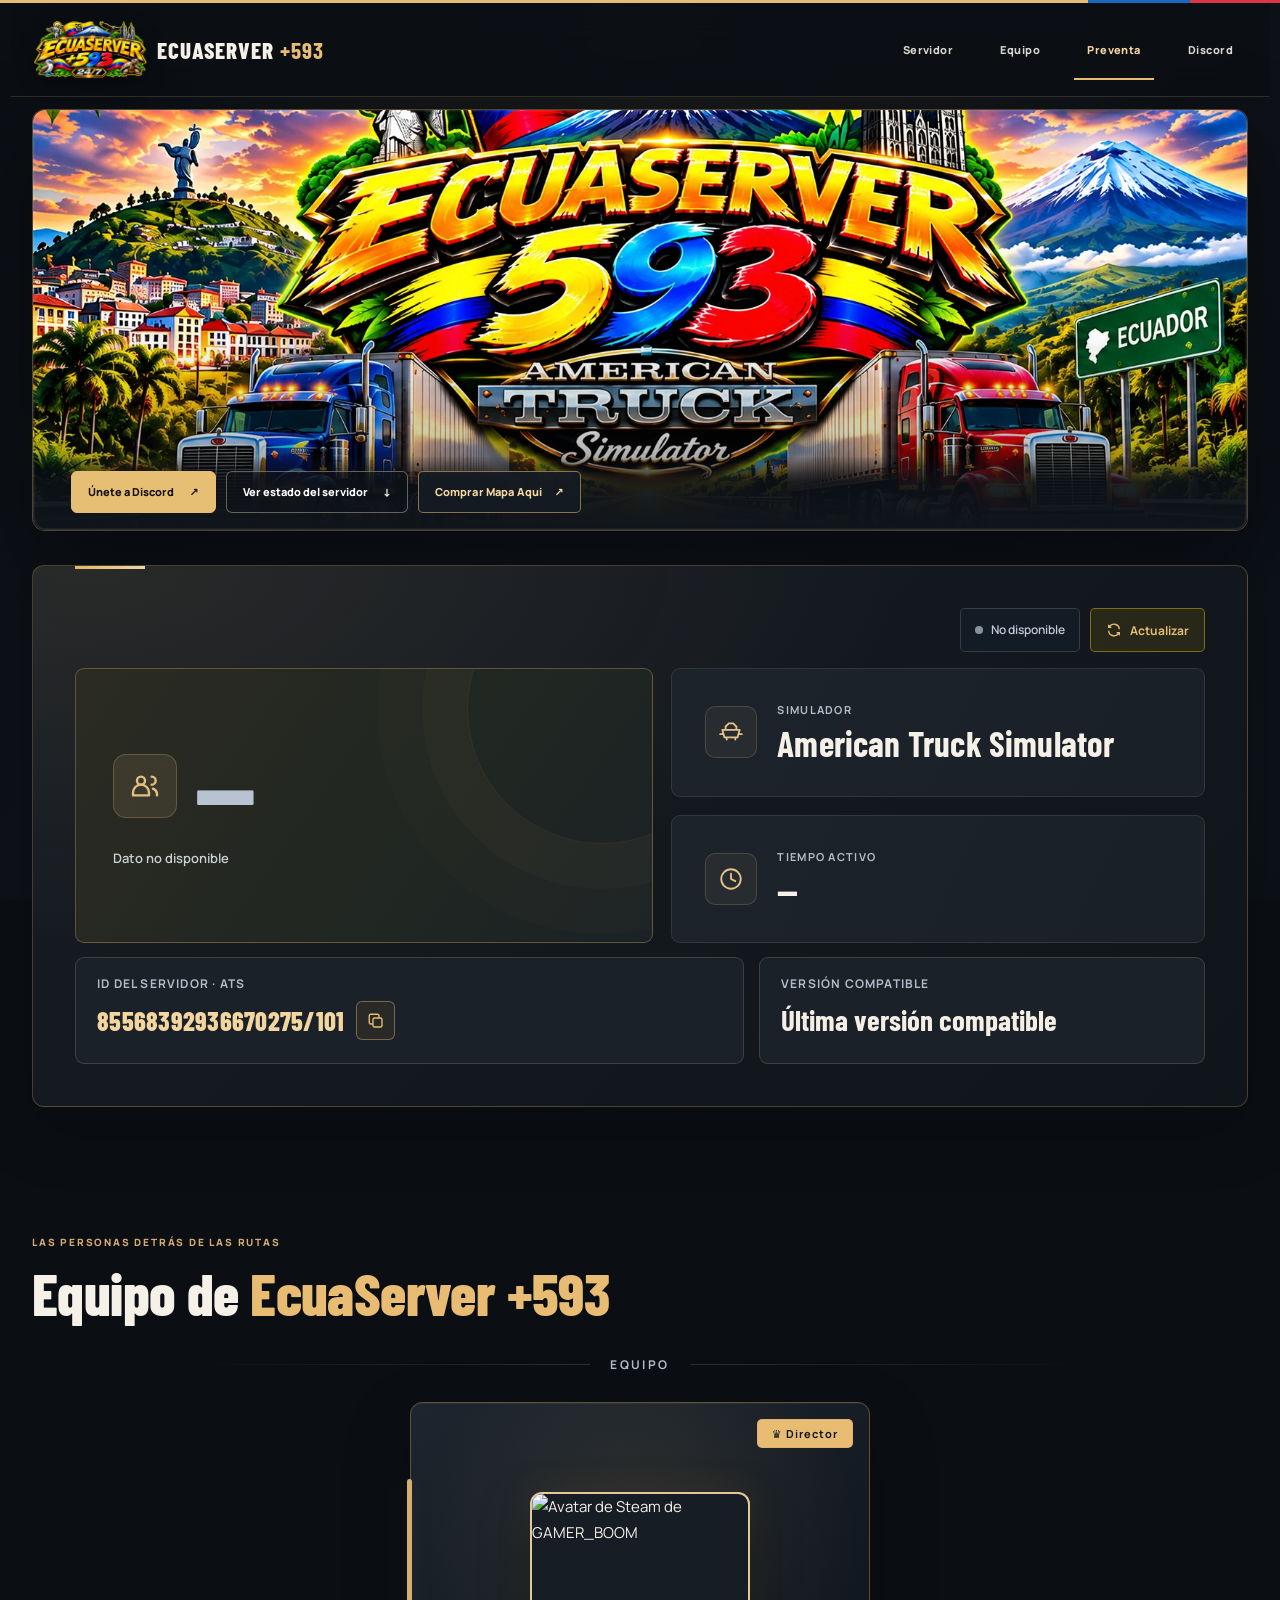
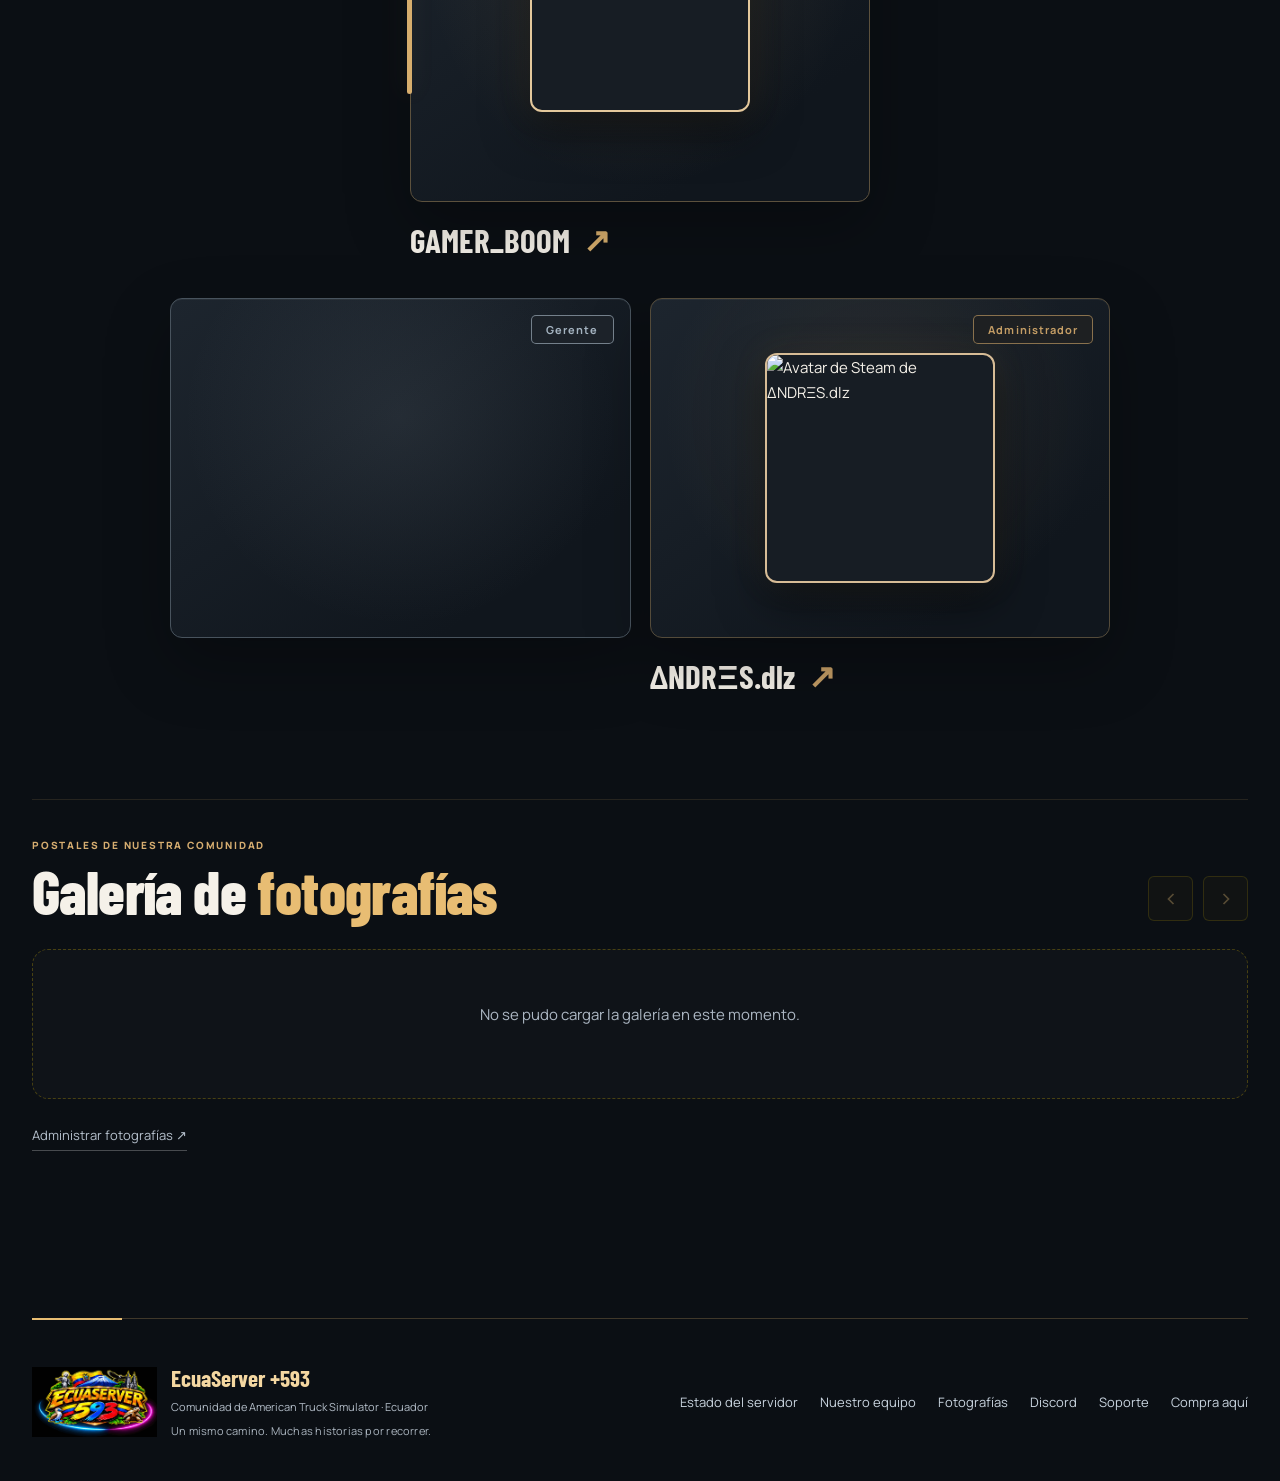
==== index.html @ b6b27549 "ui: renombrar Fotografías a Preventa y limpiar etiquetas superiores del banner" ====
<!doctype html>
<html lang="es">
<head>
  <meta charset="utf-8">
  <meta name="viewport" content="width=device-width, initial-scale=1">
  <meta name="theme-color" content="#0b0f14">
  <meta name="description" content="EcuaServer +593. Una pequeña comunidad del juego American Truck Simulator para jugar mutuamente y recorrer las vias de todo el Ecuador.">
  <link rel="canonical" href="https://ecuaserver593.vercel.app/">
  <link rel="icon" type="image/png" href="/assets/brand/favicon.png">
  <meta property="og:type" content="website">
  <meta property="og:locale" content="es_EC">
  <meta property="og:site_name" content="EcuaServer +593">
  <meta property="og:title" content="EcuaServer +593 | American Truck Simulator">
  <meta property="og:description" content="Comunidad ecuatoriana de American Truck Simulator. Recorremos juntos las vías del Ecuador.">
  <meta property="og:url" content="https://ecuaserver593.vercel.app/">
  <meta property="og:image" content="https://ecuaserver593.vercel.app/assets/brand/social-card.jpg">
  <meta property="og:image:alt" content="EcuaServer +593, comunidad ecuatoriana de American Truck Simulator">
  <meta name="twitter:card" content="summary_large_image">
  <meta name="twitter:title" content="EcuaServer +593">
  <meta name="twitter:description" content="Comunidad ecuatoriana de American Truck Simulator">
  <meta name="twitter:image" content="https://ecuaserver593.vercel.app/assets/brand/social-card.jpg">
  <title>EcuaServer +593</title>
  <link rel="preconnect" href="https://fonts.googleapis.com">
  <link rel="preconnect" href="https://fonts.gstatic.com" crossorigin>
  <link href="https://fonts.googleapis.com/css2?family=Barlow+Condensed:wght@500;600;700;800&family=Manrope:wght@400;500;600;700;800&display=swap" rel="stylesheet">
  <style>
    :root {
      color-scheme: dark;
      --bg: #0b0f14;
      --surface: #151b23;
      --surface-high: #1a222d;
      --yellow: #ffd600;
      --blue: #0057b8;
      --red: #e63946;
      --white: #f7f9fc;
      --muted: #a4afbc;
      --edge: rgba(228,238,249,.12);
      --heading: 'Rajdhani', 'Arial Narrow', system-ui, sans-serif;
      --body: 'Inter', system-ui, sans-serif;
    }
    *, *::before, *::after { box-sizing: border-box; }
    html { scroll-behavior: smooth; }
    body {
      margin: 0;
      min-height: 100vh;
      color: var(--white);
      background: var(--bg);
      font: 400 16px/1.7 var(--body);
      overflow-x: hidden;
      -webkit-font-smoothing: antialiased;
    }
    body::before {
      content: '';
      position: fixed;
      inset: 0;
      z-index: -1;
      pointer-events: none;
      background:
        radial-gradient(ellipse 52% 58% at 85% 30%, rgba(255,214,0,.095), transparent 76%),
        radial-gradient(ellipse 36% 50% at 12% 90%, rgba(0,87,184,.10), transparent 75%),
        linear-gradient(rgba(255,255,255,.018) 1px, transparent 1px),
        linear-gradient(90deg, rgba(255,255,255,.018) 1px, transparent 1px);
      background-size: auto,auto,62px 62px,62px 62px;
      mask-image: linear-gradient(180deg,#000 0%,rgba(0,0,0,.8) 70%,transparent 100%);
    }
    a { color: inherit; }
    button, a { -webkit-tap-highlight-color: transparent; }
    :focus-visible { outline: 3px solid var(--yellow); outline-offset: 4px; }
    ::selection { background: var(--yellow); color: var(--bg); }
    .flag-line {
      height: 5px;
      background: linear-gradient(90deg, var(--yellow) 0 50%, var(--blue) 50% 75%, var(--red) 75% 100%);
    }
    .container { width: min(100% - 48px, 1220px); margin-inline: auto; }
    .topbar {
      display: flex;
      align-items: center;
      justify-content: space-between;
      min-height: 95px;
      border-bottom: 1px solid var(--edge);
      gap: 20px;
    }
    .brand {
      display: inline-flex;
      align-items: center;
      gap: 14px;
      text-decoration: none;
      font: 700 26px/1 var(--heading);
      letter-spacing: .02em;
      text-transform: uppercase;
    }
    .brand-symbol {
      width: 46px;
      height: 46px;
      display: grid;
      place-items: center;
      border: 1px solid rgba(255,214,0,.45);
      border-radius: 12px;
      color: var(--yellow);
      background: linear-gradient(135deg,rgba(255,214,0,.12),rgba(255,214,0,.015));
    }
    .brand strong { color: var(--yellow); }
    .flag { display:flex; width: 31px; height: 21px; border-radius: 3px; overflow:hidden; box-shadow: 0 0 0 1px rgba(255,255,255,.2); transform: skew(-7deg); }
    .flag > span { display:block; height:100%; }
    .flag .y { width: 50%; background: var(--yellow); }
    .flag .b { width: 25%; background: var(--blue); }
    .flag .r { width: 25%; background: var(--red); }
    main { min-height: calc(100vh - 101px); display: flex; align-items: center; padding-block: clamp(45px, 7vw, 100px); }
    .hero { display:grid; grid-template-columns: 1.13fr .87fr; align-items:center; gap: clamp(38px,6vw,95px); width:100%; }
    .hero-copy { min-width:0; }
    .accent-rule { display:flex; align-items:center; gap:12px; color:var(--yellow); }
    .accent-rule .rule { display:block; width: 52px; height:3px; background:var(--yellow); border-radius:4px; }
    .accent-rule .dots { display:flex; gap:5px; }
    .accent-rule .dots i { display:block; width:6px; height:6px; transform:rotate(45deg); background:var(--yellow); opacity:.6; }
    h1 {
      margin: 23px 0 20px;
      text-transform: uppercase;
      font: 700 clamp(65px, 7vw, 103px)/.82 var(--heading);
      letter-spacing: -.045em;
      text-wrap: balance;
    }
    h1 span { display:block; color:var(--yellow); margin-top:10px; text-shadow:0 14px 68px rgba(255,214,0,.17); }
    .about {
      margin-top: clamp(36px,5vw,65px);
      padding-left: 22px;
      border-left: 3px solid var(--yellow);
      max-width: 580px;
    }
    h2 { font: 700 25px/1.1 var(--heading); letter-spacing: .045em; text-transform: uppercase; margin: 0 0 13px; }
    .about p { margin:0; color:#c5cfdb; font-size:15px; line-height:1.95; max-width: 56ch; }
    .actions { display:flex; flex-wrap:wrap; gap: 12px; margin-top: 36px; }
    .action {
      min-height:52px;
      display:inline-flex;
      align-items:center;
      justify-content:center;
      gap:11px;
      padding: 12px 23px;
      border-radius: 10px;
      border:1px solid rgba(255,255,255,.17);
      background:rgba(255,255,255,.035);
      text-decoration:none;
      font: 700 19px/1 var(--heading);
      text-transform:uppercase;
      letter-spacing:.025em;
      transition: transform .22s ease, background .22s ease, box-shadow .22s ease, border-color .22s ease;
    }
    .action svg { flex:none; width:18px; height:18px; stroke:currentColor; stroke-width:2; fill:none; }
    .action.primary { background:var(--yellow); color:#101317; border-color:var(--yellow); box-shadow: 0 9px 35px rgba(255,214,0,.13); }
    .action.secondary { border-color:rgba(255,214,0,.38); color:var(--yellow); }
    .action.tertiary { color:#e9eff8; }
    .action:hover { transform: translateY(-3px); border-color:var(--yellow); box-shadow: 0 15px 35px rgba(0,0,0,.28); }
    .action.primary:hover { background:#ffe344; box-shadow:0 12px 40px rgba(255,214,0,.22); }
    .info-panel {
      position:relative;
      isolation:isolate;
      overflow:hidden;
      min-height: 520px;
      padding: clamp(24px,4.5vw,42px);
      border:1px solid rgba(245,248,253,.16);
      border-radius: 24px;
      background: linear-gradient(155deg,rgba(30,40,52,.94) 0%,rgba(17,24,33,.97) 63%,rgba(12,17,24,.98) 100%);
      box-shadow: 0 28px 90px rgba(0,0,0,.34), inset 0 1px rgba(255,255,255,.07);
      display:flex;
      flex-direction:column;
      justify-content:space-between;
    }
    .info-panel::before {
      content: '';
      position:absolute;
      inset:0;
      z-index:-1;
      background:radial-gradient(circle at 68% 21%,rgba(255,214,0,.16),transparent 47%);
    }
    .panel-top {display:flex; align-items:center; justify-content:space-between; gap:18px;}
    .panel-line {height:5px;width:95px;border-radius:3px;background:linear-gradient(90deg,var(--yellow) 0 52%, var(--blue) 52% 75%,var(--red) 75%);}
    .panel-screws { display:flex; gap:12px; }
    .panel-screws i {width:7px;height:7px;border-radius:50%;background:rgba(255,255,255,.15);box-shadow:inset 1px 1px 1px rgba(0,0,0,.6);}
    .truck-art { align-self:center; width:min(100%, 350px); margin: 17px 0 12px; opacity:.9; filter:drop-shadow(0 0 28px rgba(255,214,0,.08)); }
    .truck-art svg {display:block;width:100%;height:auto;}
    .specs {border-top:1px solid var(--edge);}
    .spec { padding:22px 0; display:flex; flex-direction:column; gap:7px; border-bottom:1px solid var(--edge); }
    .spec:last-child {border-bottom:0;padding-bottom:0;}
    .spec-label {color:var(--muted);text-transform:uppercase;letter-spacing:.14em;font:700 13px/1.2 var(--body);}
    .spec-value {color:var(--white);font:700 clamp(23px,3vw,34px)/1.18 var(--heading);overflow-wrap:anywhere;}
    .id-row {display:flex;align-items:center;justify-content:space-between;gap:10px;}
    .copy-btn {cursor:pointer;flex:none;border:1px solid rgba(255,214,0,.27);border-radius:9px;background:rgba(255,214,0,.08);color:var(--yellow);padding:10px;display:inline-grid;place-items:center;transition:background .2s ease,transform .2s ease;}
    .copy-btn svg {width:18px;height:18px;stroke:currentColor;fill:none;stroke-width:1.8;}
    .copy-btn:hover {background:rgba(255,214,0,.18);transform:translateY(-2px);}
    .copy-notice {min-height:1.4em;color:var(--yellow);font-size:12px;margin-top:4px;}
    .spec-version {color:var(--yellow);}
    @media(max-width:980px) {
      main {padding-block:55px 70px;}
      .hero {grid-template-columns:1fr;gap:45px;}
      h1 {font-size:clamp(66px,12vw,96px);}
      .info-panel {min-height:auto;gap:14px;}
      .truck-art {width:min(66%,300px);}
    }
    @media(max-width:600px) {
      .container {width:min(100% - 34px,1220px);}
      .topbar {min-height:77px;}
      .brand {font-size:23px;gap:10px;}
      .brand-symbol {width:40px;height:40px;}
      .flag {width:24px;height:16px;}
      main {padding-block:43px 65px;}
      .hero {gap:40px;}
      h1 {font-size:clamp(50px,14vw,76px);margin-top:20px;}
      .about {margin-top:32px;padding-left:16px;}
      .about p {font-size:14px;line-height:1.85;}
      .actions {display:grid;grid-template-columns:1fr 1fr;margin-top:28px;}
      .action {padding-inline:12px;font-size:17px;}
      .action.primary {grid-column:1 / -1;}
      .info-panel {padding:25px; border-radius:18px;}
      .truck-art {width:min(80%,260px);}
    }
    @media(max-width:360px) {
      .actions {grid-template-columns:1fr;}
      .action.primary {grid-column:auto;}
      .brand {font-size:20px;}
      .flag {display:none;}
    }
    @media(prefers-reduced-motion:reduce) {
      html {scroll-behavior:auto;}
      *,*::before,*::after {transition-duration:.01ms!important;animation-duration:.01ms!important;}
    }

    /* Equipo de EcuaServer +593 */
    .staff-section { padding: 10px 0 clamp(80px, 9vw, 130px); }
    .staff-heading { text-align: center; margin: 0 auto 35px; }
    .staff-heading h2 { margin: 0; font: 700 clamp(36px, 4.6vw, 62px)/1.08 var(--heading); letter-spacing: -.015em; text-transform: none; }
    .staff-heading h2 span { color: var(--yellow); }
    .staff-divider { display: flex; align-items: center; justify-content: center; gap: 20px; max-width: 920px; margin: 0 auto 30px; color: #8f9baa; text-transform: uppercase; letter-spacing: .3em; font: 700 12px/1.3 var(--body); }
    .staff-divider::before, .staff-divider::after { content: ""; flex: 1; height: 1px; background: linear-gradient(90deg, transparent, rgba(235,245,255,.15)); }
    .staff-divider::after { transform: rotate(180deg); }
    .staff-featured { max-width: 460px; margin: 0 auto 60px; }
    .staff-grid { display: grid; grid-template-columns: repeat(2, minmax(0, 1fr)); gap: 24px; max-width: 940px; margin-inline: auto; }
    .staff-card { --staff-accent: #ffd600; --staff-glow: rgba(255,214,0,.16); min-width: 0; }
    .staff-card.manager { --staff-accent: #2dc5d5; --staff-glow: rgba(45,197,213,.13); }
    .staff-card.admin { --staff-accent: #5c9bed; --staff-glow: rgba(92,155,237,.15); }
    .staff-visual { position: relative; display: flex; align-items: center; justify-content: center; height: 340px; border-radius: 18px; border: 1px solid color-mix(in srgb, var(--staff-accent) 38%, #101820); overflow: visible; background: radial-gradient(ellipse at 50% 35%,var(--staff-glow),transparent 66%), linear-gradient(155deg,#181b20 0%,#101318 72%,#0d1117 100%); box-shadow: 0 25px 65px rgba(0,0,0,.27), inset 0 1px 0 rgba(255,255,255,.055); }
    .staff-card.featured .staff-visual { height: 400px; }
    .staff-card.featured .staff-visual::before { content: ""; position: absolute; left: -4px; top: 19%; width: 5px; height: 54%; border-radius: 6px; background: var(--staff-accent); box-shadow: 0 0 24px var(--staff-glow); }
    .staff-badge { position: absolute; z-index: 2; top: 16px; right: 16px; display: inline-flex; gap: 8px; align-items: center; padding: 8px 14px; border: 1px solid color-mix(in srgb, var(--staff-accent) 65%, transparent); border-radius: 999px; color: var(--staff-accent); background: color-mix(in srgb, var(--staff-accent) 8%, #10151c); letter-spacing: .095em; font: 700 12px/1 var(--body); }
    .staff-card.featured .staff-badge { background: var(--yellow); color: #10151c; }
    .staff-avatar-link { display: grid; place-items: center; width: min(65%, 230px); aspect-ratio: 1; border-radius: 25px; text-decoration: none; transition: transform .25s ease,filter .25s ease; }
    .staff-avatar-link:hover { transform: scale(1.045); filter: brightness(1.1); }
    .staff-avatar { display: block; width: 100%; height: 100%; object-fit: cover; border: 2px solid color-mix(in srgb, var(--staff-accent) 68%, #fff); border-radius: 22px; box-shadow: 0 18px 45px rgba(0,0,0,.5), 0 0 35px var(--staff-glow); background: #171d24; }
    .staff-card.featured .staff-avatar-link { width: min(62%, 220px); }
    .staff-card-details { padding-top: 18px; min-height: 58px; }
    .staff-name { margin: 0; font: 700 30px/1.2 var(--heading); letter-spacing: .005em; overflow-wrap: anywhere; }
    .staff-name a { color: var(--white); text-decoration: none; transition: color .2s; }
    .staff-name a:hover { color: var(--staff-accent); }
    .staff-steam-mark { display: inline-block; width: 18px; height: 18px; vertical-align: 1px; margin-left: 5px; color: var(--staff-accent); }
    @media (max-width: 700px) {
      .staff-section { padding-top: 8px; }
      .staff-heading h2 { font-size: clamp(31px, 8vw, 49px); }
      .staff-featured { margin-bottom: 34px; }
      .staff-grid { grid-template-columns: 1fr; max-width: 460px; gap: 32px; }
      .staff-card.featured .staff-visual { height: 320px; }
      .staff-visual { height: 310px; }
    }
    @media (max-width: 420px) {
      .staff-card.featured .staff-visual { height: 285px; }
      .staff-visual { height: 275px; }
      .staff-badge { top: 12px; right: 12px; font-size: 11px; padding: 8px 10px; }
      .staff-name { font-size: 27px; }
    }

    /* Galería horizontal */
    .gallery-track[hidden],.gallery-empty[hidden]{display:none!important;}
    .gallery-section{padding:0 0 clamp(85px,10vw,140px);scroll-margin-top:32px}
    .gallery-head{display:flex;align-items:end;justify-content:space-between;gap:20px;flex-wrap:wrap;margin-bottom:28px}
    .gallery-head h2{margin:0;text-transform:none;font:700 clamp(38px,5vw,66px)/1 var(--heading);letter-spacing:-.025em}
    .gallery-head h2 span{color:var(--yellow)}
    .gallery-controls{display:flex;gap:10px;align-items:center}
    .gallery-control{display:grid;place-items:center;width:45px;height:45px;border-radius:12px;border:1px solid rgba(255,214,0,.4);background:rgba(255,214,0,.08);color:var(--yellow);cursor:pointer;transition:background .2s}
    .gallery-control:hover{background:rgba(255,214,0,.18)}
    .gallery-control:disabled{opacity:.35;cursor:not-allowed}
    .gallery-control svg{height:20px;width:20px;stroke:currentColor;fill:none;stroke-width:2}
    .gallery-track{display:flex;gap:20px;overflow-x:auto;overscroll-behavior-inline:contain;scroll-snap-type:x mandatory;scrollbar-width:thin;scrollbar-color:rgba(255,214,0,.55) transparent;padding:8px 2px 22px}
    .gallery-photo{flex:0 0 clamp(260px,37vw,430px);scroll-snap-align:start;overflow:hidden;min-width:0;border:1px solid rgba(255,214,0,.25);border-radius:18px;background:var(--surface);box-shadow:0 15px 40px rgba(0,0,0,.18)}
    .gallery-photo img{display:block;aspect-ratio:16/10;width:100%;object-fit:cover;background:#19212a;transition:transform .35s}
    .gallery-photo:hover img{transform:scale(1.025)}
    .gallery-caption{margin:0;padding:14px 18px;font-weight:600;color:var(--white);overflow-wrap:anywhere}
    .gallery-empty{border:1px dashed rgba(255,214,0,.24);border-radius:16px;padding:52px 25px;text-align:center;color:#acb7c3;background:rgba(255,255,255,.02);min-height:150px}
    .gallery-admin-link{display:inline-flex;align-items:center;gap:8px;margin-top:25px;color:#b5c0cc;font-size:13px;text-decoration:none;border-bottom:1px solid rgba(255,255,255,.25);padding-bottom:4px}
    .gallery-admin-link:hover{color:var(--yellow);border-color:var(--yellow)}
    @media(max-width:600px){.gallery-photo{flex-basis:85vw}.gallery-head h2{font-size:40px}.gallery-head{align-items:center}.gallery-section{padding-bottom:75px}}

    /* Estado del servidor: módulo independiente de solo lectura */
    .server-status-section {
      padding: 0 0 clamp(75px, 8vw, 115px);
      scroll-margin-top: 25px;
    }
    .server-status-card {
      position: relative;
      overflow: hidden;
      border: 1px solid rgba(255,214,0,.26);
      background: linear-gradient(140deg,rgba(26,35,46,.98),rgba(13,18,25,.97));
      border-radius: 22px;
      padding: clamp(22px,4vw,36px);
      box-shadow: 0 26px 65px rgba(0,0,0,.2);
    }
    .server-status-card::before {
      content:"";
      position:absolute;
      top:0;left:24px;width:120px;height:3px;
      background:linear-gradient(90deg,var(--yellow),rgba(255,214,0,0));
    }
    .server-status-head {display:flex;align-items:center;justify-content:space-between;gap:14px;flex-wrap:wrap;margin-bottom:24px}
    .server-status-head h2 {margin:0;font:700 clamp(30px,3.8vw,46px)/1.05 var(--heading);text-transform:none;letter-spacing:0}
    .server-status-head h2 span {color:var(--yellow)}
    .server-status-pill {display:inline-flex;align-items:center;gap:8px;border-radius:999px;border:1px solid rgba(255,255,255,.15);padding:9px 13px;font:600 12px/1.2 var(--body);color:#becad7;background:#131b24}
    .server-status-pill::before {content:"";width:8px;height:8px;background:#8792a1;border-radius:50%}
    .server-status-pill[data-state="online"]{color:#b0f7d9;border-color:rgba(50,204,139,.5)}
    .server-status-pill[data-state="online"]::before{background:#30d88d;box-shadow:0 0 13px rgba(48,216,141,.5)}
    .server-status-pill[data-state="offline"]{color:#ffabb4;border-color:rgba(235,91,109,.42)}
    .server-status-pill[data-state="offline"]::before{background:#ec6572}
    .server-status-grid {display:grid;grid-template-columns:repeat(2,minmax(0,1fr));gap:14px}
    .server-status-field {padding:22px;border-radius:15px;background:rgba(255,255,255,.035);border:1px solid rgba(255,255,255,.075)}
    .server-status-label {display:block;color:var(--muted);font:700 12px/1.4 var(--body);text-transform:uppercase;letter-spacing:.1em;margin-bottom:8px}
    .server-status-value {font:700 clamp(25px,3vw,36px)/1.1 var(--heading);color:var(--white)}
    /* Jugadores conectados: énfasis visual sin alterar la API */
    .server-players-field {
      border-color: rgba(255,214,0,.27);
      background: linear-gradient(145deg, rgba(255,214,0,.115), rgba(255,214,0,.035) 68%);
      box-shadow: inset 0 1px 0 rgba(255,214,0,.07);
    }
    .server-players-highlight {
      display:flex;align-items:center;gap:15px;min-width:0;
    }
    .server-players-icon {
      width:48px;height:48px;flex:none;display:grid;place-items:center;
      border-radius:14px;color:var(--yellow);
      border:1px solid rgba(255,214,0,.30);background:rgba(255,214,0,.08);
    }
    .server-players-icon svg{width:26px;height:26px;fill:none;stroke:currentColor;stroke-width:1.8;stroke-linecap:round;stroke-linejoin:round}
    .server-players-number {
      color:var(--yellow);
      font:700 clamp(45px,5vw,66px)/.92 var(--heading);
      letter-spacing:-.025em;
      font-variant-numeric:tabular-nums;
      text-shadow:0 0 28px rgba(255,214,0,.16);
    }
    .server-players-subtitle{display:block;margin-top:12px;color:var(--muted);font-size:12px;line-height:1.5}
    .server-players-field[data-players="active"] .server-players-icon{
      color:#91e9b8;border-color:rgba(55,207,131,.4);background:rgba(55,207,131,.10);
    }
    .server-players-field[data-players="active"] .server-players-subtitle{color:#91e9b8}
    .server-players-field[data-players="unknown"] .server-players-number{color:#b7c3d0;text-shadow:none}
    @media(max-width:600px){.server-players-highlight{gap:10px}.server-players-icon{width:38px;height:38px;border-radius:10px}.server-players-icon svg{width:22px;height:22px}.server-players-number{font-size:46px}}
    .server-status-meta{margin:17px 0 0;font:400 12px/1.5 var(--body);color:var(--muted)}
    @media(max-width:600px) {
      .server-status-card {padding:22px 19px}
      .server-status-grid {gap:10px}
      .server-status-field {padding:18px 13px}
      .server-status-value {font-size:27px}
    }

    /* Panel de datos de Starbase: nuevas tarjetas y gráficos de solo lectura */
    .server-status-head-actions{display:flex;align-items:center;gap:10px;flex-wrap:wrap}
    .server-refresh{display:inline-flex;align-items:center;gap:8px;justify-content:center;min-height:38px;
      padding:8px 13px;background:rgba(255,214,0,.09);border:1px solid rgba(255,214,0,.4);
      border-radius:10px;color:var(--yellow);font:700 12px var(--body);cursor:pointer}
    .server-refresh:hover{background:rgba(255,214,0,.18)}
    .server-refresh:disabled{opacity:.5;cursor:wait}
    .server-refresh svg{width:16px;height:16px;fill:none;stroke:currentColor;stroke-width:2}
    .server-refresh[aria-busy="true"] svg{animation:server-spin 1s linear infinite}
    @keyframes server-spin{to{transform:rotate(360deg)}}
    .server-notice{margin:0 0 22px;border:1px solid rgba(255,214,0,.55);border-left:4px solid var(--yellow);
      border-radius:12px;background:rgba(255,214,0,.08);padding:14px 18px}
    .server-notice strong{display:block;color:var(--yellow);font:700 14px/1.3 var(--body);margin-bottom:5px}
    .server-notice p{margin:0;line-height:1.65;color:#f4f0db;overflow-wrap:anywhere;white-space:pre-wrap}
    .server-notice[hidden],.server-occupancy-bar[hidden]{display:none!important}
    .server-occupancy-text{display:block;font:700 24px/1.3 var(--heading);color:var(--white);overflow-wrap:anywhere}
    .server-occupancy-bar{height:8px;border-radius:100px;background:rgba(255,255,255,.1);margin-top:12px;overflow:hidden}
    .server-occupancy-fill{height:100%;width:0%;background:linear-gradient(90deg,var(--yellow),#87d8af);
      border-radius:100px;transition:width .3s ease}
    .server-history{border-top:1px solid var(--edge);margin-top:28px;padding-top:24px}
    .server-history-heading{display:flex;align-items:center;justify-content:space-between;gap:14px;flex-wrap:wrap;margin-bottom:20px}
    .server-history-heading h3{font:700 28px/1 var(--heading);margin:0}
    .server-period-buttons{display:inline-flex;align-items:center;border:1px solid rgba(255,255,255,.17);border-radius:10px;padding:4px;gap:3px}
    .server-period-buttons button{border:0;background:transparent;color:var(--muted);padding:7px 12px;border-radius:7px;
      cursor:pointer;font:700 12px var(--body)}
    .server-period-buttons button.active,.server-period-buttons button[aria-pressed="true"]{background:rgba(255,214,0,.18);color:var(--yellow)}
    .server-history-metrics{display:grid;grid-template-columns:repeat(3,minmax(0,1fr));gap:12px;margin-bottom:20px}
    .server-history-metric{min-width:0;background:rgba(255,255,255,.028);border:1px solid rgba(255,255,255,.07);
      border-radius:12px;padding:15px}
    .server-history-metric span{display:block;color:var(--muted);font:700 11px/1.4 var(--body);text-transform:uppercase;letter-spacing:.05em}
    .server-history-metric strong{display:block;margin-top:7px;color:var(--white);font:700 29px/1.1 var(--heading);font-variant-numeric:tabular-nums}
    .server-history-graphs{display:grid;grid-template-columns:1fr 1fr;gap:20px}
    .server-history-graphs h4{font:700 17px/1.1 var(--heading);margin:0 0 13px;color:#e5ecf3}
    .server-history-panel{background:rgba(0,0,0,.15);border:1px solid rgba(255,255,255,.07);padding:17px;border-radius:14px;min-width:0}
    .server-history-track,.server-player-track{display:flex;align-items:stretch;gap:4px;height:90px;width:100%}
    .server-availability-bar,.server-player-bar{flex:1 1 0;min-width:3px;display:flex;align-items:flex-end}
    .server-availability-bar-fill{display:block;height:100%;width:100%;border-radius:4px;background:rgba(150,162,178,.25)}
    .server-availability-bar-fill[data-state="online"]{background:#49c990}
    .server-availability-bar-fill[data-state="offline"]{background:#e26970}
    .server-availability-bar-fill[data-state="mixed"]{background:linear-gradient(180deg,#49c990 0 50%,#e26970 50% 100%)}
    .server-availability-bar-fill[data-state="unknown"]{background:repeating-linear-gradient(45deg,rgba(162,175,193,.16) 0 4px,rgba(162,175,193,.05) 4px 8px)}
    .server-player-bar-fill{display:block;width:100%;border-radius:4px 4px 1px 1px;background:var(--yellow);min-height:3px;opacity:.82}
    .server-player-bar-fill[data-state="unknown"]{background:rgba(162,175,193,.2)}
    .server-chart-note{font-size:12px;color:var(--muted);margin:12px 0 0}
    .server-history-legend{display:flex;flex-wrap:wrap;gap:14px;margin-top:12px;color:var(--muted);font-size:11px}
    .server-history-legend i{display:inline-block;width:8px;height:8px;border-radius:2px;margin-right:5px}
    .server-history-legend .online{background:#49c990}.server-history-legend .offline{background:#e26970}
    .server-history-legend .unknown{background:#677788}
    @media(max-width:780px){.server-history-graphs{grid-template-columns:1fr}}
    @media(max-width:580px){
      .server-status-head-actions{width:100%;justify-content:space-between}
      .server-history-metrics{grid-template-columns:repeat(3,minmax(0,1fr));gap:7px}
      .server-history-metric{padding:11px 8px}
      .server-history-metric span{font-size:10px}
      .server-history-metric strong{font-size:25px}
      .server-status-head{margin-bottom:19px}
      .server-occupancy-text{font-size:20px}
      .server-history-panel{padding:12px}
    }
    @media(prefers-reduced-motion:reduce){.server-refresh[aria-busy="true"] svg{animation:none}}

    /* Lanzamiento: navegación, accesibilidad, galería ampliable y pie de página */
    .launch-nav{display:flex;flex-wrap:wrap;gap:6px;align-items:center;justify-content:flex-end}
    .launch-nav a{color:#d7e0e9;text-decoration:none;border:1px solid transparent;padding:8px 11px;border-radius:9px;font:600 12px/1.2 var(--body);transition:color .2s,background .2s}
    .launch-nav a:hover,.launch-nav a:focus-visible{color:var(--yellow);border-color:rgba(255,214,0,.22);background:rgba(255,214,0,.06)}
    .launch-nav a:focus-visible,.gallery-photo button:focus-visible,.gallery-lightbox button:focus-visible{outline:2px solid var(--yellow);outline-offset:3px}
    .launch-footer{border-top:1px solid var(--edge);margin-top:75px;padding:30px 0 40px;display:flex;gap:18px;justify-content:space-between;align-items:center;flex-wrap:wrap}
    .launch-footer strong{color:var(--yellow);font:700 20px var(--heading)}
    .launch-footer p{margin:4px 0 0;color:var(--muted);font-size:12px}
    .launch-footer nav{display:flex;flex-wrap:wrap;gap:18px}
    .launch-footer a{color:#c8d3de;font-size:13px;text-decoration:none}
    .launch-footer a:hover{color:var(--yellow)}
    .gallery-photo{position:relative}
    .gallery-photo .gallery-zoom{display:block;position:relative;width:100%;padding:0;border:0;background:transparent;color:inherit;cursor:zoom-in}
    .gallery-photo .gallery-zoom img{display:block;width:100%;height:100%;object-fit:cover}
    .gallery-photo .gallery-zoom:after{content:'⤢ Ampliar';position:absolute;right:11px;bottom:11px;padding:5px 10px;border-radius:7px;background:rgba(11,15,20,.86);color:white;font:600 12px var(--body)}
    .gallery-lightbox{border:1px solid #49576a;border-radius:16px;padding:14px;background:#101720;color:#f6f8fb;width:min(96vw,1120px);max-height:95vh;box-shadow:0 28px 90px #000b}
    .gallery-lightbox::backdrop{background:rgba(0,0,0,.88);backdrop-filter:blur(5px)}
    .gallery-lightbox-head{display:flex;justify-content:space-between;gap:15px;align-items:center;margin-bottom:10px}
    .gallery-lightbox-close,.gallery-lightbox-arrow{border:1px solid #5b6570;background:#1c2835;color:#fff;border-radius:9px;padding:10px 14px;font:700 15px var(--body);cursor:pointer}
    .gallery-lightbox-body{display:flex;gap:10px;align-items:center;justify-content:center}
    .gallery-lightbox-body img{display:block;max-width:calc(100% - 110px);max-height:73vh;width:auto;height:auto;object-fit:contain;border-radius:9px}
    .gallery-lightbox figcaption{color:#c4d0db;text-align:center;margin-top:12px;font-size:14px}
    .gallery-lightbox-counter{color:var(--muted);font-size:12px}
    @media(max-width:860px){.topbar{flex-wrap:wrap;gap:12px}.launch-nav{order:3;width:100%;justify-content:center}.launch-nav a{font-size:12px;padding:8px 9px}}
    @media(max-width:540px){.launch-nav{justify-content:space-between}.launch-nav a{font-size:11px;padding:7px 5px}.gallery-lightbox{padding:9px}.gallery-lightbox-body{gap:5px}.gallery-lightbox-body img{max-width:calc(100% - 72px)}.gallery-lightbox-arrow{padding:8px}.launch-footer{margin-top:45px}}
    @media(prefers-reduced-motion:reduce){html{scroll-behavior:auto}}

    /* Identidad editorial EcuaServer · inspirada en las imágenes oficiales de la comunidad.
       Conserva el resto de módulos y todos sus identificadores públicos. */
    :root {
      --bg:#0b0d11;--surface:#171b21;--surface-high:#222830;
      --yellow:#e6bf72;--white:#f4f2ed;--muted:#aeb5bd;
      --edge:rgba(236,224,201,.13);
      --heading:'Barlow Condensed','Arial Narrow',sans-serif;
      --body:'Manrope',system-ui,sans-serif;
    }
    html{scroll-padding-top:105px}
    body{background:#0b0d11;line-height:1.7}
    body::before{background:radial-gradient(ellipse 54% 36% at 87% 18%,rgba(204,155,69,.045),transparent),linear-gradient(#0b0d11,#0b0d11);mask-image:none;z-index:-2}
    .container{width:min(100% - 56px,1280px)}
    .topbar{min-height:98px;border-bottom:1px solid rgba(236,224,201,.12);gap:16px}
    .brand{gap:9px;font:700 22px/1 var(--heading);letter-spacing:.055em;white-space:nowrap}
    .brand strong{color:var(--yellow)}
    .brand-symbol.brand-official{width:122px;height:68px;display:flex;align-items:center;justify-content:center;background:none;border:0;border-radius:0}
    .brand-symbol.brand-official img{display:block;max-width:100%;height:auto;max-height:67px;object-fit:contain}
    .launch-nav a{font:700 12px/1.2 var(--body);letter-spacing:.015em;color:#d8d6d0}
    .launch-nav a:hover{color:var(--yellow);background:rgba(230,191,114,.06)}
    .flag{border-radius:1px;box-shadow:none;transform:none;width:27px;height:16px}
    .official-banner{margin-top:32px;background:#101419;border:1px solid rgba(236,224,201,.13);overflow:hidden;border-radius:15px;box-shadow:0 22px 65px rgba(0,0,0,.25)}
    .official-banner-media{position:relative;background:#06080b}
    .official-banner-media img{display:block;width:100%;height:auto;max-height:690px;object-fit:contain}
    .official-banner-caption{display:flex;justify-content:space-between;align-items:center;gap:22px;padding:20px 30px;background:linear-gradient(90deg,#161c23,#11161b)}
    .official-banner-caption .eyebrow{font:800 10px/1.4 var(--body);letter-spacing:.2em;color:var(--yellow)}
    .official-banner-caption p{font:600 clamp(15px,1.7vw,20px)/1.45 var(--body);letter-spacing:-.025em;margin:6px 0 0;color:#edeae3}
    .official-banner-caption a{white-space:nowrap;text-decoration:none;border:1px solid rgba(230,191,114,.48);color:var(--yellow);font:800 12px var(--body);letter-spacing:.015em;padding:12px 18px;border-radius:5px}
    .official-banner-caption a:hover{background:rgba(230,191,114,.1)}
    main{min-height:auto;padding-block:clamp(65px,8vw,112px)}
    .hero{grid-template-columns:1.05fr .95fr;gap:clamp(36px,6vw,85px);align-items:center}
    .accent-rule .rule{height:2px;width:40px}
    .accent-rule .dots i{width:4px;height:4px;border-radius:50%;transform:none}
    h1{font:800 clamp(58px,6.7vw,94px)/.9 var(--heading);margin:22px 0 28px;letter-spacing:-.02em}
    h1 span{margin-top:0;text-shadow:none}
    .about{margin-top:34px;border-left:2px solid var(--yellow);padding-left:23px}
    .about h2{font:700 25px/1.1 var(--heading);letter-spacing:.04em}
    .about p{font:400 14px/1.9 var(--body);color:#c8cbd0}
    .actions{margin-top:29px;gap:10px}
    .action{min-height:49px;border-radius:5px;font:700 15px/1 var(--body);text-transform:none;letter-spacing:0;padding:13px 17px;box-shadow:none}
    .action:hover{transform:translateY(-1px)}
    .action.primary{background:var(--yellow);color:#151312;box-shadow:none}
    .action.primary:hover{background:#f2ce88;box-shadow:none}
    .action.secondary{border-color:rgba(230,191,114,.55)}
    .info-panel{min-height:0;border-radius:11px;padding:24px;background:#161b21;border-color:rgba(236,224,201,.17);box-shadow:0 12px 50px #0004;gap:0}
    .info-panel::before{display:none}
    .panel-top{padding-bottom:18px}
    .panel-line{height:3px;width:84px}
    .panel-screws{display:none}
    .route-art{width:100%;margin:0 0 16px;opacity:1;filter:none;max-width:none;align-self:stretch;position:relative;overflow:hidden;aspect-ratio:16/10;background:#0b1016;border-radius:6px}
    .route-art img{width:100%;height:100%;object-fit:cover;object-position:50% 58%;display:block}
    .route-art figcaption{position:absolute;bottom:0;left:0;right:0;background:linear-gradient(0deg,rgba(0,0,0,.84),transparent);color:#f5ede1;padding:28px 16px 12px;font:700 12px/1.4 var(--body)}
    .spec{padding:15px 0;gap:7px}
    .spec-label{font:700 11px/1.3 var(--body);letter-spacing:.12em}
    .spec-value{font:700 clamp(23px,2.3vw,30px)/1.1 var(--heading)}
    .copy-btn{border-radius:6px}
    .server-status-section{padding-bottom:clamp(65px,7vw,100px)}
    .server-status-card{background:#151a20;border-color:rgba(236,224,201,.18);border-radius:12px;padding:clamp(20px,3.2vw,42px);box-shadow:0 18px 50px #0003}
    .server-status-card::before{left:36px;width:90px;height:2px}
    .server-status-head h2,.staff-heading h2,.gallery-head h2{font-family:var(--heading);font-weight:700;letter-spacing:0}
    .server-status-head h2{font-size:clamp(32px,4vw,46px)}
    .server-status-field{border-color:rgba(236,224,201,.08);border-radius:8px;background:#1b2026}
    .server-players-field{background:#24251f;border-color:rgba(230,191,114,.24);box-shadow:none}
    .server-players-number{font-size:clamp(46px,5vw,63px);text-shadow:none}
    .server-players-icon{background:rgba(230,191,114,.08)}
    .server-history-panel{border-radius:9px}
    .staff-section{padding-bottom:clamp(70px,8vw,112px)}
    .staff-heading{text-align:left;margin-bottom:28px}
    .staff-divider{letter-spacing:.2em}
    .staff-featured{margin-bottom:37px}
    .staff-grid{gap:19px}
    .gallery-section{padding-bottom:clamp(60px,7vw,100px)}
    .gallery-head h2{font-size:clamp(38px,5vw,60px)}
    .gallery-photo{border-radius:9px;border-color:rgba(236,224,201,.17);box-shadow:none}
    .gallery-control{border-radius:6px}
    .launch-footer{border-top-color:rgba(236,224,201,.15);padding-bottom:45px}
    .footer-identity{display:flex;align-items:center;gap:14px}
    .footer-motion{display:block;width:125px;flex:0 0 125px}
    .footer-motion img{display:block;width:100%;height:auto;object-fit:contain}
    .launch-footer strong{font-family:var(--heading);font-size:23px}
    .launch-footer p{font-size:11px}
    @media(max-width:1040px){
      .brand-symbol.brand-official{width:98px;height:56px}
      .brand-symbol.brand-official img{max-height:56px}
      .brand{font-size:19px}
      .launch-nav a{padding:7px 8px}
    }
    @media(max-width:850px){
      .topbar{min-height:90px}
      .launch-nav{width:100%;order:3;justify-content:space-between;border-top:1px solid var(--edge);padding:6px 0}
      .flag{margin-left:auto}
      .hero{grid-template-columns:1fr}
      .info-panel{max-width:680px;width:100%;margin-inline:auto}
      .route-art{aspect-ratio:16/8}
      .official-banner{margin-top:17px}
      main{padding-block:60px}
    }
    @media(max-width:580px){
      .container{width:min(100% - 28px,1280px)}
      .brand-symbol.brand-official{width:78px;height:48px}
      .brand-symbol.brand-official img{max-height:48px}
      .brand{font-size:17px;letter-spacing:.01em}
      .flag{width:23px;height:14px}
      .launch-nav{gap:2px}
      .launch-nav a{padding:9px 4px;font-size:11px;white-space:nowrap}
      .official-banner{margin-top:14px;border-radius:9px}
      .official-banner-caption{padding:17px;gap:14px;align-items:flex-start;flex-direction:column}
      .official-banner-caption p{font-size:15px}
      .official-banner-caption a{padding:10px 13px;font-size:11px}
      main{padding-block:53px}
      h1{font-size:clamp(53px,14vw,72px)}
      .about{margin-top:24px;padding-left:15px}
      .about p{font-size:13px;line-height:1.85}
      .actions{display:flex;flex-wrap:wrap}
      .action{flex:1 1 42%;min-height:46px;padding:10px;font-size:13px}
      .action.primary{flex:1 1 100%}
      .route-art{aspect-ratio:16/10}
      .server-status-card{padding:20px 14px}
      .footer-identity{gap:8px}
      .footer-motion{width:90px;flex-basis:90px}
      .launch-footer strong{font-size:20px}
    }
    @media(prefers-reduced-motion:reduce){.route-art img{transition:none}}

    /* Portada viva: imagen original protagonista, identidad de comunidad y estado real ATS. */
    .official-banner{position:relative;margin-top:18px;border-radius:17px;background:#101318;isolation:isolate;border-color:rgba(234,211,170,.25);box-shadow:0 28px 85px rgba(0,0,0,.37)}
    .official-banner:before{content:"";position:absolute;inset:0;z-index:2;pointer-events:none;border-radius:inherit;border:1px solid rgba(248,221,157,.13)}
    .official-banner-media{position:relative;overflow:hidden;line-height:0;min-height:320px}
    .official-banner-media:after{content:"";position:absolute;inset:0;pointer-events:none;background:linear-gradient(180deg,rgba(7,9,13,.04) 32%,rgba(7,9,13,.27) 70%,rgba(7,9,13,.86) 100%)}
    .official-banner-media img{width:100%;height:auto;max-height:clamp(385px,52vw,645px);object-fit:cover;object-position:50% 48%;filter:saturate(.92) contrast(1.04);transition:transform 1.4s cubic-bezier(.2,.75,.3,1),filter .6s}
    @media(hover:hover) and (prefers-reduced-motion:no-preference){.official-banner:hover .official-banner-media img{transform:scale(1.035);filter:saturate(1.03) contrast(1.05)}}
    .official-banner-caption{position:relative;z-index:3;margin-top:-90px;min-height:210px;display:flex;align-items:end;justify-content:space-between;gap:22px;background:linear-gradient(180deg,transparent,rgba(11,14,18,.98) 42%);padding:40px clamp(21px,4vw,55px) 31px}
    .banner-message{max-width:min(750px,75%);min-width:0}
    .official-banner-caption .eyebrow{display:inline-flex;align-items:center;gap:10px;letter-spacing:.19em;font-size:10px;color:#f0c985}
    .ecu-dot{display:inline-block;width:7px;height:7px;background:#e8c276;border-radius:50%;box-shadow:0 0 12px rgba(246,206,133,.46)}
    .official-banner-caption h2{font:800 clamp(34px,4.4vw,64px)/.98 var(--heading);letter-spacing:.002em;text-transform:none;color:#fff;margin:15px 0 8px;text-shadow:0 3px 16px #000b}
    .banner-gold{color:#edc477}
    .official-banner-caption p{font:500 clamp(12px,1.13vw,15px)/1.6 var(--body);color:#d7d9dd;letter-spacing:0;max-width:52ch}
    .banner-quick-links{display:flex;align-items:center;flex-wrap:wrap;gap:10px;margin-top:19px}
    .official-banner-caption .banner-join,.official-banner-caption .banner-explore{border-radius:6px;text-decoration:none;display:inline-flex;align-items:center;justify-content:center;gap:15px;min-height:44px;padding:11px 18px;font:800 12px/1.2 var(--body);letter-spacing:0;white-space:nowrap;transition:background .18s,transform .18s,border-color .18s}
    .official-banner-caption .banner-join{background:#e7bf74;border:1px solid #e7bf74;color:#15130f}
    .official-banner-caption .banner-explore{background:rgba(15,19,25,.55);border:1px solid rgba(226,214,190,.4);color:#fff}
    .official-banner-caption .banner-join:hover{background:#f3d79e;transform:translateY(-2px)}
    .official-banner-caption .banner-explore:hover{background:rgba(226,190,122,.12);border-color:#e7bf74;transform:translateY(-2px)}
    .banner-live-card{flex:0 0 210px;min-height:170px;display:flex;flex-direction:column;gap:9px;padding:19px;border:1px solid rgba(236,215,177,.24);border-radius:10px;background:linear-gradient(145deg,rgba(28,33,38,.92),rgba(13,18,23,.92));box-shadow:0 13px 25px rgba(0,0,0,.25);color:#f5f3ef;text-decoration:none;backdrop-filter:blur(12px);transition:border-color .2s,transform .2s}
    .banner-live-card:hover{transform:translateY(-3px);border-color:rgba(236,191,117,.7)}
    .banner-live-head{font:700 10px/1.3 var(--body);color:#d8d6cd;display:flex;gap:9px;align-items:center;text-transform:uppercase;letter-spacing:.075em}
    .banner-live-dot{width:9px;height:9px;border-radius:50%;flex:none;background:#838e97}
    .banner-live-card[data-status="online"] .banner-live-dot{background:#4acf99;box-shadow:0 0 0 4px rgba(74,207,153,.12)}
    .banner-live-card[data-status="offline"] .banner-live-dot{background:#f18484}
    .banner-live-count{display:flex;align-items:center;gap:12px}
    .banner-live-count strong{font:800 clamp(38px,4vw,52px)/1 var(--heading);font-variant-numeric:tabular-nums;color:#eec781}
    .banner-live-count span{font:600 11px/1.5 var(--body);color:#bdc4cb;max-width:85px}
    .banner-live-more{font:700 10px var(--body);color:#efcc91;margin-top:auto;display:flex;justify-content:space-between;gap:10px}
    .hero{align-items:start;gap:clamp(35px,4.5vw,68px)}
    main{padding-block:clamp(55px,6vw,80px)}
    .hero-copy{padding-top:clamp(5px,1.8vw,28px)}
    .accent-rule .intro-eyebrow{font:800 11px var(--body);letter-spacing:.2em;color:#e1bb79}
    .hero-copy h1{font:800 clamp(47px,5vw,72px)/.99 var(--heading);letter-spacing:0;max-width:630px;margin:20px 0 25px;text-transform:none;text-wrap:balance}
    .hero-copy h1 span{display:inline;color:#e6bf72}
    .hero-copy .about{margin-top:20px}
    .hero-copy .about p{max-width:53ch}
    .panel-overline{display:flex;align-items:center;gap:10px;font:800 10px var(--body);letter-spacing:.14em;color:#c9b994}
    .panel-overline .panel-line{width:25px;height:2px}
    .panel-corner{font:700 11px var(--body);letter-spacing:.12em;color:#8f9a9e}
    .info-panel{padding:21px 23px 23px}
    .route-art{aspect-ratio:16/8.4}
    .specs{display:grid;grid-template-columns:1fr 1fr;gap:15px}
    .spec{min-width:0;border-bottom:0;padding:14px 0 0}
    .spec + .spec{border-left:1px solid var(--edge);padding-left:16px}
    .spec-value{font-size:clamp(18px,2.2vw,27px);word-break:break-word}
    .spec-version{font-size:clamp(19px,2.2vw,26px)}
    .copy-btn{padding:7px}
    .id-row{align-items:start;gap:6px}
    .official-banner a:focus-visible,.banner-live-card:focus-visible{outline:2px solid #ffdb9d;outline-offset:4px}
    @media(max-width:1000px){
      .official-banner-caption{margin-top:-65px;align-items:end}
      .banner-live-card{flex-basis:175px;min-height:155px;padding:15px}
      .specs{grid-template-columns:1fr;gap:0}
      .spec + .spec{border-left:0;padding:13px 0 0}
      .spec{border-bottom:1px solid var(--edge)}
    }
    @media(max-width:850px){
      .official-banner-caption{gap:18px}
      .banner-message{max-width:100%}
      .hero{grid-template-columns:1fr}
      .specs{grid-template-columns:repeat(2,minmax(0,1fr))}
      .spec + .spec{border-left:1px solid var(--edge);padding-left:16px}
      .route-art{aspect-ratio:16/9}
    }
    @media(max-width:650px){
      .official-banner{margin-top:13px}
      .official-banner-media{min-height:0}
      .official-banner-media img{height:clamp(235px,58vw,365px);max-height:none;object-fit:cover}
      .official-banner-caption{margin-top:0;display:block;min-height:0;padding:23px 19px 19px;background:#11161b}
      .official-banner-caption h2{font-size:clamp(32px,8vw,46px);margin-top:12px}
      .official-banner-caption p{font-size:12px}
      .banner-quick-links{gap:8px}
      .official-banner-caption .banner-join,.official-banner-caption .banner-explore{min-height:43px;flex:1 1 auto;padding:10px;font-size:11px}
      .banner-live-card{margin-top:19px;min-height:0;display:grid;grid-template-columns:1fr auto;align-items:center;gap:7px;padding:13px 15px}
      .banner-live-count{grid-row:span 2;grid-column:2}
      .banner-live-count strong{font-size:34px}
      .banner-live-count span{font-size:9px}
      .banner-live-more{font-size:10px}
      main{padding-block:45px 60px}
      .hero-copy h1{font-size:clamp(43px,11vw,62px)}
      .info-panel{padding:16px}
      .specs{grid-template-columns:1fr}
      .spec + .spec{border-left:0;padding-left:0}
    }
    @media(prefers-reduced-motion:reduce){
      .official-banner-media img,.banner-live-card,.official-banner-caption a{transition:none!important;transform:none!important}
    }

    /* Portada editorial 2.0 — jerarquía visual para escritorio y dispositivos móviles.
       Se añade al final para no alterar controles de Supabase, galería o ATS. */
    :root{--gold:#e8bd73;--gold-soft:#f5d89e}
    .skip-content{position:absolute;z-index:500;top:-100px;left:16px;background:#f5d89e;color:#16110c;padding:10px 15px;border-radius:5px;font-weight:800}
    .skip-content:focus{top:15px}
    .scroll-progress{position:fixed;left:0;top:0;width:100%;height:3px;transform:scaleX(0);transform-origin:left;z-index:500;background:linear-gradient(90deg,#e7bb6c,#eec879,#1264b9,#df3549);pointer-events:none}
    .container{width:min(100% - 72px,1540px)}
    .topbar{position:relative;z-index:100;min-height:91px;transition:border-color .25s;isolation:isolate}
    .topbar.is-scrolled{border-color:rgba(236,197,129,.38)}
    .topbar .brand{position:relative}
    .brand-symbol.brand-official{width:115px}
    .launch-nav{gap:8px}
    .launch-nav a{font-size:12px;padding:10px 13px;border-radius:5px;position:relative}
    .launch-nav a:after{position:absolute;content:"";height:2px;left:13px;right:13px;bottom:5px;background:var(--gold);transform:scaleX(0);transform-origin:left;transition:transform .2s}
    .launch-nav a:hover:after,.launch-nav a:focus-visible:after{transform:scaleX(1)}
    .mobile-menu-toggle{display:none;flex-direction:column;gap:5px;align-items:center;justify-content:center;border:1px solid rgba(237,207,148,.3);border-radius:6px;width:43px;height:42px;background:#171c22;cursor:pointer}
    .mobile-menu-toggle span{width:19px;height:2px;background:#f1d3a0;border-radius:2px;transition:transform .2s,opacity .2s}
    .mobile-menu-toggle[aria-expanded="true"] span:first-child{transform:translateY(7px) rotate(45deg)}
    .mobile-menu-toggle[aria-expanded="true"] span:nth-child(2){opacity:0}
    .mobile-menu-toggle[aria-expanded="true"] span:last-child{transform:translateY(-7px) rotate(-45deg)}
    .official-banner{margin-top:19px;border-radius:12px;overflow:hidden;box-shadow:0 36px 100px rgba(0,0,0,.48),0 0 0 1px rgba(230,191,114,.08);border-color:rgba(240,204,145,.28)}
    .banner-topline{position:absolute;z-index:5;top:20px;left:25px;right:25px;display:flex;align-items:center;justify-content:space-between;gap:14px;pointer-events:none}
    .banner-topline span{background:rgba(10,14,19,.74);border:1px solid rgba(246,224,175,.21);border-radius:4px;color:#f3dfb9;font:800 10px/1.3 var(--body);letter-spacing:.16em;padding:10px 13px;backdrop-filter:blur(10px);text-shadow:0 1px 2px #000}
    .banner-topline i{display:inline-block;width:6px;height:6px;background:#e6bd75;border-radius:50%;margin-right:6px;vertical-align:middle}
    .official-banner-media{background:#080b0e;max-height:700px}
    .official-banner-media img{display:block;width:100%;height:clamp(470px,49vw,700px);max-height:none;object-fit:cover;object-position:center 51%;filter:saturate(.98) contrast(1.015)}
    .official-banner-media:after{background:linear-gradient(180deg,rgba(6,8,12,.15),transparent 30%,transparent 60%,rgba(6,8,12,.75) 100%)}
    .official-banner-caption{margin-top:-120px;min-height:230px;padding:46px clamp(23px,4.3vw,65px) 37px;background:linear-gradient(180deg,transparent,#10151bcc 40%,#11161bf5 78%);align-items:end}
    .banner-message{max-width:750px}
    .official-banner-caption h2{font-size:clamp(44px,5.4vw,82px);margin:12px 0 5px;line-height:.95;letter-spacing:-.012em}
    .official-banner-caption p{font-size:clamp(13px,1.1vw,16px)}
    .official-banner-caption .banner-join,.official-banner-caption .banner-explore{font-size:12px;min-height:46px;padding:13px 18px}
    .banner-live-card{min-width:204px;min-height:166px;border-color:rgba(232,199,138,.4);background:linear-gradient(140deg,rgba(25,31,38,.97),rgba(10,15,20,.96));box-shadow:0 10px 25px #0007}
    .banner-live-card:before{content:"DATOS EN DIRECTO";font:800 9px var(--body);letter-spacing:.17em;color:#cbb892;display:block;margin-bottom:1px}
    .banner-live-card[data-status="online"]{border-color:rgba(102,205,155,.39)}
    .banner-live-count strong{font-size:54px}
    .community-strip{display:flex;justify-content:space-between;align-items:center;gap:18px;flex-wrap:wrap;border-bottom:1px solid rgba(237,207,150,.15);padding:25px 3px;color:#c4c9cf;font:700 11px/1.45 var(--body);letter-spacing:.02em}
    .community-strip>span{display:inline-flex;align-items:center;gap:10px}
    .strip-icon{font-style:normal;color:#dfb875;font-size:14px}
    .community-strip a{color:#eecb92;text-decoration:none;white-space:nowrap;font-weight:800}
    .community-strip a:hover{text-decoration:underline;text-underline-offset:4px}
    main{padding-block:clamp(54px,5.7vw,95px) clamp(64px,7vw,110px)}
    .hero{gap:clamp(36px,6vw,100px);align-items:center}
    .hero-copy{padding-top:0}
    .hero-copy h1{font-size:clamp(50px,5.3vw,79px);line-height:.98}
    .hero-copy .about p{font-size:clamp(14px,.95vw,16px)}
    .info-panel{border:1px solid rgba(239,213,164,.23);box-shadow:0 22px 55px #0004}
    .route-art{aspect-ratio:16/9}
    .showcase-reveal{transition:opacity .75s ease,transform .75s ease}
    html.supports-reveal .showcase-reveal:not(.is-visible){opacity:0;transform:translateY(22px)}
    .back-to-top{position:fixed;right:22px;bottom:23px;z-index:50;width:46px;height:46px;border:1px solid rgba(245,214,153,.5);border-radius:50%;background:#1b2128;color:#f3d19a;font:700 24px var(--heading);box-shadow:0 7px 24px #0008;cursor:pointer;transition:background .2s,transform .2s}
    .back-to-top[hidden]{display:none}
    .back-to-top:hover{transform:translateY(-3px);background:#303039}
    @media(min-width:1750px){.official-banner-media img{height:725px;max-height:725px}.official-banner-caption{margin-top:-130px}.container{max-width:1630px}}
    @media(max-width:1050px){
      .container{width:min(100% - 40px,1540px)}
      .official-banner-media img{height:clamp(425px,52vw,580px)}
      .banner-live-card{min-width:175px}
      .community-strip{gap:10px 18px}
      .hero-copy h1{font-size:clamp(48px,6vw,65px)}
    }
    @media(max-width:820px){
      .container{width:min(100% - 30px,1540px)}
      .topbar{flex-wrap:nowrap;min-height:76px;gap:8px}
      .brand{font-size:18px;flex:1 1 auto;min-width:0}
      .brand-symbol.brand-official{width:93px;height:55px;flex:0 0 93px}
      .mobile-menu-toggle{display:flex;order:2;flex:0 0 43px}
      .flag{order:1;flex:0 0 25px;margin-left:auto}
      .launch-nav{position:absolute;z-index:90;top:calc(100% - 2px);left:0;right:0;display:none;flex-direction:column;align-items:stretch;justify-content:stretch;background:rgba(16,20,25,.98);border:1px solid rgba(237,207,150,.24);border-radius:0 0 10px 10px;box-shadow:0 14px 35px #0008;gap:0;padding:9px;order:initial;width:auto;backdrop-filter:blur(16px)}
      .launch-nav.is-open{display:flex}
      .launch-nav a{font-size:14px;padding:15px;border-radius:5px}
      .launch-nav a:after{display:none}
      .launch-nav a:hover,.launch-nav a:focus-visible{background:rgba(234,191,112,.1)}
      .official-banner{margin-top:13px}
      .banner-topline{top:13px;left:13px;right:13px}
      .banner-topline span{font-size:8px;letter-spacing:.09em;padding:8px}
      .banner-topline span:last-child{display:none}
      .official-banner-media{max-height:none;min-height:0}
      .official-banner-media img{height:clamp(340px,59vw,500px);max-height:none}
      .official-banner-caption{margin-top:0;display:block;min-height:auto;padding:28px 25px;background:#121820}
      .banner-message{max-width:none}
      .official-banner-caption h2{font-size:clamp(42px,7.1vw,61px)}
      .banner-live-card{margin-top:22px;min-width:0;min-height:auto;display:grid;grid-template-columns:1fr auto;grid-template-rows:auto auto;gap:9px;align-items:center}
      .banner-live-card:before{display:none}
      .banner-live-count{grid-row:span 2;grid-column:2}
      .banner-live-count strong{font-size:42px}
      .community-strip{justify-content:center;text-align:center;gap:13px 24px;padding:21px 0}
      .hero{grid-template-columns:1fr}
      .info-panel{max-width:none}
      .route-art{aspect-ratio:16/7.5}
      main{padding-block:50px 75px}
    }
    @media(max-width:560px){
      .container{width:calc(100% - 24px)}
      .topbar{min-height:66px}
      .brand{font-size:16px;gap:7px}
      .brand-symbol.brand-official{width:70px;height:46px;flex-basis:70px}
      .brand-symbol.brand-official img{max-height:46px}
      .flag{width:21px;height:14px}
      .official-banner{border-radius:8px;margin-top:9px}
      .official-banner-media img{height:clamp(240px,64vw,360px);object-position:50% 48%}
      .official-banner-caption{padding:24px 18px}
      .official-banner-caption h2{font-size:clamp(40px,10vw,54px);line-height:1}
      .official-banner-caption .eyebrow{font-size:9px;letter-spacing:.11em}
      .official-banner-caption p{font-size:13px}
      .banner-quick-links{flex-direction:column;align-items:stretch}
      .official-banner-caption .banner-join,.official-banner-caption .banner-explore{display:flex;width:100%;justify-content:space-between;min-height:47px;font-size:12px}
      .banner-live-card{margin-top:16px;padding:14px}
      .banner-live-count strong{font-size:37px}
      .banner-live-count span{max-width:70px;font-size:10px}
      .community-strip{gap:12px;padding:16px 0}
      .community-strip>span{font-size:10px}
      .community-strip a{width:100%;padding-top:4px}
      main{padding-block:48px 64px}
      .hero-copy h1{font-size:clamp(44px,12vw,62px)}
      .route-art{aspect-ratio:16/10}
      .specs{grid-template-columns:1fr}
      .spec + .spec{border-left:0;padding-left:0}
      .back-to-top{right:12px;bottom:13px;width:41px;height:41px}
    }
    @media(prefers-reduced-motion:reduce){.showcase-reveal{transition:none!important}.official-banner-media img{transition:none!important}.back-to-top{transition:none!important}}

    /* Tarjeta ATS 3.0: resumen público sin capacidad ni historial.
       El sistema de capturas de Supabase permanece intacto. */
    .server-status-section{padding-bottom:clamp(70px,8vw,115px)}
    .server-status-modern{padding:clamp(24px,4.4vw,52px);background:radial-gradient(ellipse at 5% 0%,rgba(232,189,115,.085),transparent 50%),linear-gradient(135deg,#171c23,#10151a);border:1px solid rgba(225,195,139,.25);border-radius:15px;box-shadow:0 24px 75px #0005}
    .server-status-modern:before{width:70px;height:3px;left:clamp(24px,4.4vw,52px);background:linear-gradient(90deg,#e7b766,#eed6a8)}
    .server-status-modern .server-status-head{align-items:flex-end;margin-bottom:30px;gap:24px}
    .server-heading-copy{max-width:720px}
    .server-eyebrow{display:inline-flex;align-items:center;gap:10px;color:#dfbd84;font:800 10px/1.4 var(--body);letter-spacing:.14em}
    .server-eyebrow-mark{width:7px;height:7px;background:#dfbc7c;border-radius:50%;box-shadow:0 0 0 4px rgba(232,189,115,.09)}
    .server-status-modern .server-status-head h2{font:800 clamp(34px,4.5vw,56px)/1 var(--heading);margin:10px 0 10px;letter-spacing:0}
    .server-heading-lead{font:500 13px/1.75 var(--body);color:#bfc7d0;margin:0;max-width:55ch}
    .server-status-modern .server-status-head-actions{align-self:center;gap:10px}
    .server-status-modern .server-status-pill{border-radius:5px;min-height:44px;padding:12px 14px}
    .server-status-modern .server-refresh{min-height:44px;border-radius:5px;padding:11px 15px}
    .server-status-modern-grid{display:grid;grid-template-columns:minmax(0,1.04fr) minmax(0,.96fr);gap:18px;align-items:stretch}
    .server-status-modern-grid .server-status-field{border:1px solid rgba(228,230,230,.1);border-radius:10px;min-width:0}
    .server-status-modern-grid .server-players-field{min-height:265px;display:flex;flex-direction:column;justify-content:center;gap:13px;padding:clamp(24px,3.3vw,37px);background:linear-gradient(125deg,#2b2b22,#202622 65%,#1b2225);border-color:rgba(232,188,105,.32);position:relative;overflow:hidden}
    .server-status-modern-grid .server-players-field:after{content:"";position:absolute;pointer-events:none;right:-85px;top:-95px;width:270px;height:270px;border-radius:50%;border:1px solid rgba(234,199,139,.08);box-shadow:0 0 0 45px rgba(234,199,139,.025),0 0 0 90px rgba(234,199,139,.015)}
    .server-metric-label{display:flex;justify-content:space-between;align-items:center;gap:15px;position:relative;z-index:1}
    .server-metric-live{display:inline-flex;align-items:center;gap:7px;color:#edca8f;font:800 10px/1 var(--body);letter-spacing:.14em}
    .server-metric-live i{width:7px;height:7px;border-radius:50%;background:#aeb5bb}
    .server-players-field[data-players="active"] .server-metric-live i{background:#69daa8;box-shadow:0 0 0 4px rgba(105,218,168,.12)}
    .server-players-highlight{gap:18px;position:relative;z-index:1}
    .server-status-modern-grid .server-players-icon{width:64px;height:64px;border-radius:13px;background:rgba(229,192,124,.11);border-color:rgba(232,193,120,.23);color:#e3bf81}
    .server-status-modern-grid .server-players-icon svg{width:32px;height:32px}
    .server-status-modern-grid .server-players-number{font:800 clamp(76px,8vw,120px)/.84 var(--heading);letter-spacing:-.03em;color:#eed19b;text-shadow:none}
    .server-status-modern-grid .server-players-subtitle{font:600 13px/1.6 var(--body);color:#c9d0d5;margin:0;position:relative;z-index:1}
    .server-detail-stack{display:grid;grid-template-rows:1fr 1fr;gap:18px;min-width:0}
    .server-status-modern-grid .server-detail-stack .server-status-field{display:flex;align-items:center;gap:20px;padding:clamp(19px,2.9vw,33px);background:linear-gradient(115deg,#1c232b,#1a2027);transition:border-color .25s,background .25s}
    .server-status-modern-grid .server-detail-stack .server-status-field:hover{border-color:rgba(230,191,114,.4);background:#23282d}
    .server-metric-icon{flex:0 0 52px;width:52px;height:52px;border:1px solid rgba(229,195,141,.18);display:grid;place-items:center;background:rgba(229,195,141,.06);border-radius:10px;color:#e2c38d}
    .server-metric-icon svg{width:26px;height:26px}
    .server-detail-stack .server-status-field>div{min-width:0}
    .server-status-modern-grid .server-detail-stack .server-status-value{display:block;font:700 clamp(25px,2.75vw,37px)/1.06 var(--heading);letter-spacing:.005em;margin-top:8px;overflow-wrap:anywhere}
    .server-status-modern-grid .server-detail-stack .server-status-label{font-size:11px;letter-spacing:.12em}
    .server-status-footer{display:flex;justify-content:space-between;align-items:center;gap:16px;margin-top:24px;padding-top:17px;border-top:1px solid rgba(225,231,236,.1);flex-wrap:wrap}
    .server-status-modern .server-status-meta{margin:0;color:#b2bac3;font-size:12px}
    .server-status-join{display:inline-flex;align-items:center;gap:17px;text-decoration:none;color:#efce93;font:800 12px/1.4 var(--body);transition:color .2s}
    .server-status-join:hover{color:#fff}
    .server-status-join:focus-visible{outline:2px solid #e7c58f;outline-offset:5px}
    @media(min-width:1450px){.server-status-modern-grid .server-players-field{min-height:285px}}
    @media(max-width:850px){
      .server-status-modern .server-status-head{align-items:flex-start}
      .server-status-modern-grid{grid-template-columns:1fr}
      .server-status-modern-grid .server-players-field{min-height:205px}
      .server-detail-stack{grid-template-columns:1fr 1fr;grid-template-rows:auto}
      .server-status-modern-grid .server-detail-stack .server-status-field{padding:22px;gap:13px}
      .server-metric-icon{flex-basis:43px;width:43px;height:43px}
      .server-status-modern-grid .server-detail-stack .server-status-value{font-size:clamp(23px,3.6vw,29px)}
    }
    @media(max-width:580px){
      .server-status-modern{padding:24px 17px;border-radius:10px}
      .server-status-modern .server-status-head{gap:19px;margin-bottom:22px}
      .server-status-modern .server-status-head h2{font-size:40px}
      .server-heading-lead{font-size:12px}
      .server-status-modern .server-status-head-actions{width:100%;justify-content:space-between;align-self:flex-start}
      .server-status-modern-grid{gap:12px}
      .server-status-modern-grid .server-players-field{min-height:200px;padding:24px}
      .server-status-modern-grid .server-players-number{font-size:83px}
      .server-status-modern-grid .server-players-icon{width:51px;height:51px}
      .server-status-modern-grid .server-players-icon svg{width:27px;height:27px}
      .server-detail-stack{grid-template-columns:1fr;gap:12px}
      .server-status-modern-grid .server-detail-stack .server-status-field{padding:21px;min-height:101px}
      .server-status-footer{align-items:flex-start;flex-direction:column;gap:12px}
    }
    @media(prefers-reduced-motion:reduce){.server-detail-stack .server-status-field{transition:none}}

    /* Inicio compacto 4.0: banner menos alto, accesos rápidos y ficha ATS integrada. */
    .official-banner{margin-top:14px}
    .official-banner-media{max-height:none}
    .official-banner-media img{height:clamp(260px,32vw,455px);max-height:none;object-fit:cover;object-position:center 43%}
    .official-banner-caption{position:relative;z-index:2;min-height:auto;margin-top:-78px;padding:21px clamp(20px,3.5vw,50px) 23px;display:block;background:linear-gradient(180deg,rgba(10,14,19,.03),rgba(13,18,24,.92) 28%,#11171d 88%);border-top:0}
    .official-banner-caption .banner-message{max-width:100%}
    .official-banner-caption h2{font-size:clamp(34px,4.2vw,58px);margin:7px 0 3px}
    .official-banner-caption p{font-size:clamp(12px,.95vw,14px)}
    .official-banner-caption .banner-quick-links{margin-top:13px;gap:9px}
    .official-banner-caption .banner-quick-links a{min-height:39px;padding:10px 14px;font-size:11px}
    .compact-community-main{padding:0}
    .community-access{display:flex;align-items:center;justify-content:space-between;gap:20px 30px;flex-wrap:wrap;margin:24px 0 27px;padding:21px 26px;border:1px solid rgba(232,190,117,.19);border-radius:10px;background:linear-gradient(110deg,#171d24,#12171d)}
    .community-access-copy{min-width:0;flex:1 1 290px}
    .community-access-kicker{display:block;font:800 10px/1.4 var(--body);letter-spacing:.14em;color:#e5bd7b;margin-bottom:7px}
    .community-access-copy p{margin:0;font:600 13px/1.6 var(--body);color:#c6cdd4}
    .community-access-buttons{display:flex;align-items:center;gap:9px;flex-wrap:wrap}
    .community-access-link{display:inline-flex;align-items:center;justify-content:space-between;gap:20px;min-height:45px;padding:11px 17px;border:1px solid rgba(239,209,157,.32);border-radius:5px;text-decoration:none;color:#f2e5d1;font:800 12px/1.2 var(--body);transition:background .2s,border-color .2s,transform .2s}
    .community-access-link:hover{transform:translateY(-2px);border-color:#e6bc75;background:#2b2a28}
    .community-access-link:focus-visible{outline:2px solid #e6bc75;outline-offset:3px}
    .community-access-discord{background:#e6bf7d;color:#16130e;border-color:#e6bf7d}
    .community-access-discord:hover{background:#f1d49f;color:#16130e}
    .server-status-section{margin-top:0;padding-bottom:clamp(60px,7vw,100px)}
    .server-status-modern{padding:clamp(22px,3.4vw,42px)}
    .server-status-modern:before{left:clamp(22px,3.4vw,42px)}
    .server-status-modern .server-status-head{margin-bottom:22px}
    .server-status-modern-grid .server-players-field{min-height:215px}
    .server-identity-bar{display:grid;grid-template-columns:minmax(0,1.2fr) minmax(0,.8fr);gap:15px;margin-top:18px}
    .server-identity-block{padding:18px 21px;border:1px solid rgba(230,198,146,.19);border-radius:8px;background:#1a2129;min-width:0}
    .server-identity-id{display:flex;align-items:center;gap:12px;margin-top:8px;min-width:0}
    .server-identity-value{font:800 clamp(17px,2.1vw,26px)/1.3 var(--heading);letter-spacing:.01em;color:#f3d59f;overflow-wrap:anywhere;min-width:0}
    .server-copy-id{flex:0 0 auto;width:39px;height:39px;border-radius:6px;border:1px solid rgba(230,191,114,.42);display:grid;place-items:center;background:#292a27}
    .server-copy-id svg{width:18px;height:18px}
    .server-identity-block .copy-notice{display:block;min-height:0;margin-top:5px}
    .server-identity-version strong{display:block;margin-top:10px;color:#f4eee4;font:700 clamp(20px,2.3vw,29px)/1.2 var(--heading)}
    @media(min-width:1600px){.official-banner-media img{height:475px;max-height:475px}}
    @media(max-width:1050px){.official-banner-media img{height:clamp(280px,37vw,420px)}.community-access{padding:19px 21px}}
    @media(max-width:820px){
      .official-banner-media img{height:clamp(235px,47vw,380px)}
      .official-banner-caption{margin-top:-34px;padding:19px 23px 22px;background:linear-gradient(180deg,rgba(15,20,26,.78),#11171d 38%)}
      .official-banner-caption h2{font-size:clamp(34px,6vw,47px)}
      .community-access{margin:17px 0 21px}
      .community-access-buttons{width:100%}
      .community-access-link{flex:1 1 auto}
      .server-identity-bar{grid-template-columns:1fr 1fr}
    }
    @media(max-width:560px){
      .official-banner-media img{height:clamp(190px,55vw,300px);object-position:center 42%}
      .official-banner-caption{margin-top:-18px;padding:18px 16px 20px}
      .official-banner-caption h2{font-size:clamp(33px,9vw,43px)}
      .official-banner-caption .banner-quick-links{flex-direction:row;flex-wrap:wrap}
      .official-banner-caption .banner-quick-links a{width:auto;flex:1 1 130px;font-size:10px;min-height:41px}
      .community-access{padding:17px 15px;gap:15px;margin:15px 0 18px}
      .community-access-copy p{font-size:12px}
      .community-access-buttons{display:grid;grid-template-columns:repeat(2,minmax(0,1fr));gap:8px}
      .community-access-link{padding:12px 11px;min-width:0;font-size:11px}
      .community-access-support{grid-column:1/-1}
      .server-status-modern .server-status-head{margin-bottom:18px}
      .server-identity-bar{grid-template-columns:1fr;gap:10px;margin-top:12px}
      .server-identity-block{padding:16px}
      .server-identity-value{font-size:23px}
    }
    @media(prefers-reduced-motion:reduce){.community-access-link{transition:none}}

    /* EcuaServer Premium Edition · 2026 · capa visual, sin alterar integraciones */
    :root{
      --bg:#0b0f14;--surface:#151b23;--surface-high:#1b232d;
      --yellow:#e8bd73;--gold-light:#f4d7a1;--gold-dim:#9f8255;
      --white:#f5f1e9;--muted:#b3bdc8;--edge:rgba(232,189,115,.16);
      --heading:'Barlow Condensed','Arial Narrow',sans-serif;
      --body:'Manrope',system-ui,sans-serif;
    }
    html{scroll-padding-top:108px}
    body{font-size:15px;line-height:1.7;background:#0b0f14}
    body::before{background:radial-gradient(ellipse 58% 40% at 50% 4%,rgba(202,155,75,.075),transparent 75%),radial-gradient(ellipse 48% 50% at 100% 85%,rgba(23,105,194,.035),transparent 70%),linear-gradient(135deg,#0b0f14,#0e1218 52%,#0b0f14);mask-image:none}
    .container{width:min(100% - 64px,1280px)}
    .flag-line{height:3px;background:linear-gradient(90deg,#e7bd73 0 85%,#1769c2 85% 93%,#dc3545 93% 100%)}
    .topbar{position:sticky;top:0;z-index:1000;min-height:82px;padding:12px 22px;margin:0 -22px 12px;border:1px solid transparent;border-bottom-color:rgba(237,202,143,.17);background:rgba(11,15,20,.92);backdrop-filter:blur(18px);-webkit-backdrop-filter:blur(18px);transition:background .25s,border-color .25s,box-shadow .25s}
    .topbar.is-scrolled{background:rgba(14,19,25,.98);border-color:rgba(232,189,115,.22);border-radius:0 0 10px 10px;box-shadow:0 14px 32px rgba(0,0,0,.3)}
    .brand{font:800 clamp(17px,1.8vw,23px)/1 var(--heading);letter-spacing:.045em}
    .brand strong{color:#e8bd73}
    .brand-symbol.brand-official{border:0;background:transparent;box-shadow:none}
    .brand-symbol.brand-official img{filter:drop-shadow(0 5px 10px rgba(0,0,0,.45))}
    .launch-nav{gap:clamp(8px,1.5vw,22px)}
    .launch-nav a{position:relative;font:800 11px/1.4 var(--body);letter-spacing:.04em;transition:color .2s}
    .launch-nav a[data-section]::after{content:"";position:absolute;left:0;right:0;bottom:-12px;height:2px;background:#e8bd73;transform:scaleX(0);transform-origin:center;transition:transform .2s}
    .launch-nav a[data-section].is-active{color:#f4d7a1}
    .launch-nav a[data-section].is-active::after{transform:scaleX(1)}
    .official-banner{position:relative;isolation:isolate;margin-top:12px;border:1px solid rgba(232,189,115,.28);border-radius:13px;overflow:hidden;background:#10151b;box-shadow:0 30px 85px rgba(0,0,0,.45),inset 0 1px rgba(255,255,255,.08)}
    .official-banner::before{content:"";position:absolute;z-index:4;inset:0;pointer-events:none;border-radius:inherit;box-shadow:inset 0 0 0 1px rgba(255,255,255,.045)}
    .official-banner-media{position:relative;overflow:hidden}
    .official-banner-media::after{content:"";position:absolute;inset:0;pointer-events:none;background:linear-gradient(180deg,rgba(8,11,15,.06) 40%,rgba(8,11,15,.5) 88%,#10151b)}
    .official-banner-media img{display:block;width:100%;height:clamp(280px,35vw,480px);max-height:480px;object-fit:cover;object-position:center 43%;transition:transform 1s cubic-bezier(.2,.8,.2,1),filter .7s}
    @media(hover:hover) and (prefers-reduced-motion:no-preference){.official-banner:hover .official-banner-media img{transform:scale(1.025);filter:saturate(1.04)}}
    .banner-topline{z-index:3}
    .official-banner-caption{margin-top:-85px;position:relative;z-index:3;padding:24px clamp(22px,4vw,52px) 29px;background:linear-gradient(180deg,rgba(15,20,26,0),rgba(15,20,26,.94) 24%,#10151b 76%);min-height:0}
    .official-banner-caption h2{font:800 clamp(42px,5vw,68px)/.98 var(--heading);letter-spacing:-.012em;text-wrap:balance}
    .official-banner-caption p{font:500 13px/1.75 var(--body);color:#c6cbd2}
    .official-banner-caption .eyebrow{font:800 10px/1.5 var(--body);letter-spacing:.14em;color:#ebc992}
    .banner-quick-links{display:flex;gap:10px;flex-wrap:wrap}
    .banner-quick-links a{border-radius:5px;min-height:44px;font:800 11px/1.2 var(--body);transition:transform .2s,box-shadow .2s,background .2s}
    .banner-quick-links a:hover{transform:translateY(-2px);box-shadow:0 10px 25px #0005}
    .banner-join{background:#e8bd73;color:#14100a;border-color:#e8bd73}
    .banner-explore{background:rgba(255,255,255,.045);color:#f5f1e9;border-color:rgba(232,189,115,.3)}
    .community-access{position:relative;margin:19px 0 24px;padding:22px 26px;border-radius:9px;background:linear-gradient(115deg,#192028,#131920 80%);box-shadow:inset 3px 0 #b48a50}
    .community-access-kicker{color:#ebc992}
    .community-access-copy p{font-size:13px;line-height:1.65;color:#c6cbd2}
    .community-access-buttons{gap:9px}
    .community-access-link{border-radius:5px;min-height:47px;gap:11px;font:800 12px/1.2 var(--body);transition:transform .2s,background .2s,border-color .2s,box-shadow .2s}
    .community-access-link:hover{box-shadow:0 10px 22px rgba(0,0,0,.25)}
    .community-access-discord{background:#e8bd73;color:#14100a}
    .community-access-buy{border-color:#a58755;background:rgba(232,189,115,.08)}
    .community-access-support{border-color:rgba(196,208,222,.24);color:#e2e8ed}
    .cta-icon{display:inline-grid;place-items:center;width:22px;height:22px;border:1px solid currentColor;border-radius:5px;font-size:13px;opacity:.78}
    .server-status-modern{border-radius:12px;border-color:rgba(232,189,115,.24);box-shadow:0 25px 60px rgba(0,0,0,.23)}
    .server-status-modern .server-status-head h2{letter-spacing:-.01em}
    .server-status-modern-grid .server-players-field{border-radius:9px}
    .server-detail-stack .server-status-field,.server-identity-block{border-radius:9px}
    .server-identity-id .copy-btn:hover{border-color:#e8bd73}
    .section-kicker{display:block;color:#d6ad70;font:800 10px/1.4 var(--body);letter-spacing:.18em;margin-bottom:12px}
    .staff-section{padding-top:clamp(20px,3vw,44px)}
    .staff-heading{margin-bottom:32px}
    .staff-heading h2,.gallery-head h2{font-family:var(--heading);font-weight:800;letter-spacing:-.01em}
    .staff-divider{color:#b3bdc8;letter-spacing:.2em}
    .staff-card{--staff-accent:#d7ae6d;--staff-glow:rgba(215,174,109,.12)}
    .staff-card.manager{--staff-accent:#a4b3c0;--staff-glow:rgba(164,179,192,.1)}
    .staff-card.admin{--staff-accent:#c49d65;--staff-glow:rgba(196,157,101,.1)}
    .staff-visual{border-radius:12px;background:radial-gradient(ellipse at 50% 35%,var(--staff-glow),transparent 67%),linear-gradient(145deg,#1d252e,#10161d 80%);transition:transform .25s,border-color .25s,box-shadow .25s}
    .staff-card:hover .staff-visual{transform:translateY(-3px);box-shadow:0 27px 55px rgba(0,0,0,.3)}
    .staff-badge{border-radius:5px;font-size:11px}
    .staff-avatar{border-radius:12px}
    .staff-name{font-size:clamp(25px,3vw,33px)}
    .gallery-section{padding-top:clamp(24px,3vw,45px);border-top:1px solid rgba(232,189,115,.12)}
    .gallery-head{flex-wrap:wrap;gap:14px}
    .gallery-kicker{flex-basis:100%;margin-bottom:-5px}
    .gallery-track{scroll-snap-type:x mandatory;scroll-padding-inline:12px}
    .gallery-track>*{scroll-snap-align:start}
    .gallery-control,.gallery-lightbox-close,.gallery-lightbox-arrow{transition:background .2s,border-color .2s,transform .2s}
    .gallery-control:hover:not(:disabled),.gallery-lightbox-arrow:hover{transform:translateY(-2px);border-color:#e8bd73}
    .launch-footer{position:relative;border-top:1px solid rgba(232,189,115,.24);margin-top:clamp(40px,6vw,80px);padding-top:clamp(28px,4vw,45px);padding-bottom:40px;gap:24px}
    .launch-footer::before{content:"";position:absolute;top:-1px;left:0;width:90px;height:2px;background:#e8bd73}
    .footer-identity strong{color:#f4d7a1}
    .footer-identity small{display:block;margin-top:5px;color:#aab4be;font-size:11px;letter-spacing:.02em}
    .launch-footer nav{gap:12px 22px}
    .launch-footer nav a{transition:color .2s}
    .launch-footer nav a:hover{color:#e8bd73}
    .scroll-progress{background:linear-gradient(90deg,#e8bd73,#f4d7a1)}
    .back-to-top{border-color:rgba(232,189,115,.35)}
    :focus-visible{outline-color:#f4d7a1}
    ::selection{background:#e8bd73;color:#10151a}
    @media(max-width:900px){
      .container{width:min(100% - 38px,1280px)}
      .topbar{margin-inline:-10px;padding-inline:10px}
      .community-access{align-items:flex-start}
      .community-access-buttons{width:100%}
      .community-access-link{flex:1 1 auto}
      .staff-card.featured .staff-visual{height:350px}
    }
    @media(max-width:820px){
      .topbar{min-height:72px}
      .launch-nav{z-index:1100}
      .launch-nav a[data-section]::after{bottom:0}
      .official-banner-media img{height:clamp(230px,49vw,390px)}
      .official-banner-caption{margin-top:-38px;padding:22px 22px 24px;background:linear-gradient(180deg,rgba(16,21,27,.75),#10151b 42%)}
      .official-banner-caption h2{font-size:clamp(40px,7vw,54px)}
      .server-status-section{padding-bottom:65px}
      .staff-section{padding-bottom:70px}
    }
    @media(max-width:580px){
      .container{width:min(100% - 28px,1280px)}
      .topbar{margin-inline:-5px;padding-inline:7px;min-height:68px}
      .brand{font-size:18px}
      .brand-symbol.brand-official{width:56px;height:40px}
      .official-banner{border-radius:9px}
      .official-banner-media img{height:clamp(188px,58vw,305px)}
      .official-banner-caption{margin-top:-15px;padding:18px 17px 23px}
      .official-banner-caption h2{font-size:clamp(38px,10vw,49px);margin:9px 0 7px}
      .official-banner-caption p{font-size:12px}
      .banner-quick-links{display:grid;grid-template-columns:1fr 1fr;gap:8px}
      .banner-quick-links a{min-width:0;padding:10px 8px;font-size:10px}
      .community-access{margin:14px 0 20px;padding:18px 15px}
      .community-access-buttons{display:grid;grid-template-columns:repeat(2,minmax(0,1fr))}
      .community-access-support{grid-column:1/-1}
      .community-access-link{gap:8px;padding:12px 10px}
      .staff-heading h2,.gallery-head h2{font-size:clamp(32px,9vw,44px)}
      .staff-card.featured .staff-visual{height:300px}
      .staff-visual{height:260px}
      .staff-grid{gap:14px}
      .launch-footer{align-items:flex-start}
      .launch-footer nav{display:grid;grid-template-columns:repeat(2,minmax(0,1fr));width:100%}
    }
    @media(max-width:380px){
      .banner-quick-links{grid-template-columns:1fr}
      .brand{font-size:16px}
      .staff-grid{grid-template-columns:1fr}
      .server-identity-value{font-size:20px}
    }
    @media(prefers-reduced-motion:reduce){
      .official-banner-media img,.staff-visual,.community-access-link,.gallery-control,.banner-quick-links a{transition:none!important}
      .official-banner:hover .official-banner-media img,.staff-card:hover .staff-visual{transform:none}
    }

    /* Portada compacta: solo dos accesos, sin texto superpuesto */
    .official-banner-media img{height:clamp(260px,33vw,415px);max-height:415px;object-position:center 44%}
    .official-banner-media::after{background:linear-gradient(180deg,transparent 52%,rgba(8,11,15,.2) 78%,rgba(8,11,15,.68) 100%)}
    .official-banner-caption{margin-top:-68px;padding:14px clamp(20px,3vw,40px) 17px;min-height:0;background:linear-gradient(180deg,rgba(12,17,23,.05),rgba(12,17,23,.84) 34%,#10151b 100%)}
    .official-banner-caption .banner-message{max-width:none}
    .official-banner-caption .banner-quick-links{margin:0;display:flex;align-items:center;gap:10px}
    .official-banner-caption .banner-quick-links a{min-height:42px;padding:11px 16px;font-size:11px}
    @media(max-width:820px){
      .official-banner-media img{height:clamp(215px,43vw,340px)}
      .official-banner-caption{margin-top:-48px;padding:12px 18px 15px;background:linear-gradient(180deg,rgba(12,17,23,.08),#10151b 62%)}
    }
    @media(max-width:580px){
      .official-banner-media img{height:clamp(175px,55vw,270px)}
      .official-banner-caption{margin-top:-30px;padding:11px 13px 14px}
      .official-banner-caption .banner-quick-links{display:grid;grid-template-columns:repeat(2,minmax(0,1fr));gap:8px}
      .official-banner-caption .banner-quick-links a{min-width:0;min-height:43px;padding:10px 8px;font-size:10px}
    }
    @media(max-width:380px){
      .official-banner-caption .banner-quick-links{grid-template-columns:1fr}
    }

    /* Accesos definitivos: comprar junto al estado, sin franja inferior duplicada */
    .official-banner-caption .banner-quick-links{display:flex;align-items:center;flex-wrap:wrap;gap:10px}
    .official-banner-caption .banner-quick-links .banner-buy{display:inline-flex;align-items:center;justify-content:center;gap:12px;min-height:42px;padding:11px 16px;border:1px solid rgba(232,189,115,.55);border-radius:5px;background:rgba(21,27,35,.93);color:#f4d7a1;text-decoration:none;font:800 11px/1.2 var(--body);transition:background .2s,transform .2s,border-color .2s}
    .official-banner-caption .banner-quick-links .banner-buy:hover{background:#2a2925;border-color:#f4d7a1;transform:translateY(-2px)}
    .official-banner-caption .banner-quick-links .banner-buy:focus-visible{outline:2px solid #f4d7a1;outline-offset:3px}
    .server-status-section{margin-top:clamp(18px,3vw,34px)}
    @media(max-width:580px){
      .official-banner-caption .banner-quick-links{display:flex;flex-wrap:wrap;gap:8px}
      .official-banner-caption .banner-quick-links a{flex:1 1 calc(50% - 8px);min-width:0;padding:11px 9px}
      .official-banner-caption .banner-quick-links .banner-buy{flex:1 1 100%;font-size:11px}
    }
    @media(max-width:380px){
      .official-banner-caption .banner-quick-links{display:flex;flex-direction:column;align-items:stretch}
      .official-banner-caption .banner-quick-links a,.official-banner-caption .banner-quick-links .banner-buy{width:100%;flex:auto}
    }
    @media(prefers-reduced-motion:reduce){.official-banner-caption .banner-quick-links .banner-buy{transition:none}}

    /* Panel ATS simplificado según los elementos señalados */
    .server-status-modern .server-status-head{justify-content:flex-end;align-items:center;margin:0 0 16px;min-height:39px}
    .server-status-head-actions{margin-left:auto}
    .server-status-modern-grid .server-players-field{display:flex;flex-direction:column;justify-content:center;min-height:170px;padding-top:24px;padding-bottom:24px}
    .server-players-highlight{margin:0 0 6px}
    .server-identity-bar{margin-top:14px}
    .server-status-modern{padding-bottom:clamp(22px,3.4vw,42px)}
    @media(max-width:580px){
      .server-status-modern .server-status-head{margin-bottom:12px;min-height:36px}
      .server-status-head-actions{width:100%;justify-content:flex-end}
      .server-status-modern-grid .server-players-field{min-height:150px;padding:20px}
      .server-identity-bar{margin-top:12px}
    }
  </style>
</head>
<body>
  <div id="scroll-progress" class="scroll-progress" aria-hidden="true"></div>
  <a href="#estado-servidor" class="skip-content">Saltar al contenido</a>
  <div class="flag-line" aria-hidden="true"></div>
  <div class="container">
    <header class="topbar" id="site-header">
      <a class="brand" href="/" aria-label="EcuaServer +593">
        <span class="brand-symbol brand-official" aria-hidden="true">
          <img src="/assets/brand/logo.webp" width="128" height="64" alt="" decoding="async">
        </span>
        <span>ECUASERVER <strong>+593</strong></span>
      </a>
      <button type="button" class="mobile-menu-toggle" id="mobile-menu-toggle" aria-expanded="false" aria-controls="main-navigation" aria-label="Abrir menú de navegación"><span></span><span></span><span></span></button>
      <nav class="launch-nav" id="main-navigation" aria-label="Navegación principal">
        <a href="#estado-servidor" data-section="estado-servidor">Servidor</a><a href="#equipo" data-section="equipo">Equipo</a><a href="#galeria" data-section="galeria">Preventa</a>
        <a href="https://discord.gg/cTk2V9feYF" target="_blank" rel="noopener noreferrer">Discord</a>
      </nav>
    </header>
    <section class="official-banner" aria-label="Imagen oficial de EcuaServer +593">
      <div class="official-banner-media">
        <img src="/assets/brand/hero-banner.webp" width="1672" height="941" fetchpriority="high" decoding="async" alt="Imagen oficial de EcuaServer +593, con camiones de American Truck Simulator, paisajes ecuatorianos, volcanes y los colores de Ecuador">
      </div>
      <div class="official-banner-caption">
        <div class="banner-message">
          <div class="banner-quick-links" aria-label="Accesos a la comunidad">
            <a class="banner-join" href="https://discord.gg/cTk2V9feYF" target="_blank" rel="noopener noreferrer">Únete a Discord <span aria-hidden="true">↗</span></a>
            <a class="banner-explore" href="#estado-servidor">Ver estado del servidor <span aria-hidden="true">↓</span></a>
            <a class="banner-buy" href="https://wa.link/k18cir" target="_blank" rel="noopener noreferrer">Comprar Mapa Aqui <span aria-hidden="true">↗</span></a>
          </div>
        </div>

      </div>
    </section>
    <section id="estado-servidor" class="server-status-section showcase-reveal" aria-label="Estado del servidor EcuaServer +593">
      <div class="server-status-card server-status-modern">
        <div class="server-status-head">
          <div class="server-status-head-actions">
            <span id="server-status-state" class="server-status-pill" data-state="unconfigured" role="status" aria-live="polite">Consultando…</span>
            <button id="server-refresh" class="server-refresh" type="button" aria-label="Actualizar estado del servidor">
              <svg aria-hidden="true" viewBox="0 0 24 24"><path d="M20 11a8 8 0 0 0-14-5L4 8m0-4v4h4M4 13a8 8 0 0 0 14 5l2-2m0 4v-4h-4"/></svg>Actualizar
            </button>
          </div>
        </div>
        <div id="server-notice" class="server-notice" role="status" hidden>
          <strong>Aviso de mantenimiento</strong>
          <p id="server-notice-text"></p>
        </div>
        <div class="server-status-grid server-status-modern-grid">
          <div class="server-status-field server-players-field" id="server-players-field" data-players="unknown">
            <div class="server-players-highlight">
              <span class="server-players-icon" aria-hidden="true"><svg viewBox="0 0 24 24"><circle cx="9" cy="8" r="3"/><path d="M3 19v-2a6 6 0 0 1 12 0v2H3ZM17 5a3 3 0 0 1 0 6M18 14a5 5 0 0 1 3 5"/></svg></span>
              <span id="server-status-players" class="server-players-number" aria-live="polite">—</span>
            </div>
            <span class="server-players-subtitle" id="server-players-subtitle">Consultando jugadores conectados…</span>
          </div>
          <div class="server-detail-stack">
            <div class="server-status-field server-game-field">
              <span class="server-metric-icon" aria-hidden="true"><svg viewBox="0 0 24 24" fill="none" stroke="currentColor" stroke-width="1.7" stroke-linejoin="round" stroke-linecap="round"><path d="M4 10h16l-2 7H6l-2-7ZM7 10V7l3-3h4l3 3v3M4 14H2M20 14h2M8 17v2M16 17v2"/></svg></span>
              <div><span class="server-status-label">Simulador</span><span class="server-status-value">American Truck Simulator</span></div>
            </div>
            <div class="server-status-field server-uptime-field">
              <span class="server-metric-icon" aria-hidden="true"><svg viewBox="0 0 24 24" fill="none" stroke="currentColor" stroke-width="1.7" stroke-linejoin="round" stroke-linecap="round"><circle cx="12" cy="12" r="9"/><path d="M12 7v5l4 2"/></svg></span>
              <div><span class="server-status-label">Tiempo activo</span><span class="server-status-value" id="server-uptime">—</span></div>
            </div>
          </div>
        </div>
        <div class="server-identity-bar">
          <div class="server-identity-block">
            <span class="server-status-label">ID del servidor · ATS</span>
            <div class="server-identity-id">
              <span class="server-identity-value" id="server-id">85568392936670275/101</span>
              <button type="button" class="copy-btn server-copy-id" id="copy-id" aria-label="Copiar ID del servidor" title="Copiar ID del servidor"><svg viewBox="0 0 24 24" aria-hidden="true"><rect x="8" y="8" width="12" height="12" rx="2"/><path d="M16 8V5a2 2 0 0 0-2-2H5a2 2 0 0 0-2 2v9a2 2 0 0 0 2 2h3"/></svg></button>
            </div>
            <span class="copy-notice" id="copy-notice" role="status" aria-live="polite"></span>
          </div>
          <div class="server-identity-block server-identity-version">
            <span class="server-status-label">Versión compatible</span>
            <strong>Última versión compatible</strong>
          </div>
        </div>
      </div>
    </section>

    <section id="equipo" class="staff-section showcase-reveal" aria-labelledby="staff-title">
      <div class="staff-heading">
        <span class="section-kicker">LAS PERSONAS DETRÁS DE LAS RUTAS</span>
        <h2 id="staff-title">Equipo de <span>EcuaServer +593</span></h2>
      </div>
      <div class="staff-divider" aria-hidden="true">Equipo</div>

      <div class="staff-card featured staff-featured">
        <div class="staff-visual">
          <span class="staff-badge">♛ Director</span>
          <a class="staff-avatar-link" href="https://steamcommunity.com/profiles/76561199751162312" target="_blank" rel="noopener noreferrer" aria-label="Abrir perfil de Steam de GAMER_BOOM">
            <img class="staff-avatar" src="https://avatars.akamai.steamstatic.com/ed02c41cc006fad9d1351566eeb952f1c527e3e2_full.jpg" alt="Avatar de Steam de GAMER_BOOM" width="220" height="220" loading="lazy" decoding="async" referrerpolicy="no-referrer">
          </a>
        </div>
        <div class="staff-card-details">
          <h3 class="staff-name"><a href="https://steamcommunity.com/profiles/76561199751162312" target="_blank" rel="noopener noreferrer">GAMER_BOOM <span class="staff-steam-mark" aria-hidden="true">↗</span></a></h3>
        </div>
      </div>

      <div class="staff-grid">
        <div class="staff-card manager">
          <div class="staff-visual">
            <span class="staff-badge">Gerente</span>
          </div>
        </div>
        <div class="staff-card admin">
          <div class="staff-visual">
            <span class="staff-badge">Administrador</span>
            <a class="staff-avatar-link" href="https://steamcommunity.com/profiles/76561199879617549" target="_blank" rel="noopener noreferrer" aria-label="Abrir perfil de Steam de ΔNDRΞS.dlz">
              <img class="staff-avatar" src="https://avatars.akamai.steamstatic.com/91db07008b5aed232a3aed51cf9225d4534ed87e_full.jpg" alt="Avatar de Steam de ΔNDRΞS.dlz" width="220" height="220" loading="lazy" decoding="async" referrerpolicy="no-referrer">
            </a>
          </div>
          <div class="staff-card-details">
            <h3 class="staff-name"><a href="https://steamcommunity.com/profiles/76561199879617549" target="_blank" rel="noopener noreferrer">ΔNDRΞS.dlz <span class="staff-steam-mark" aria-hidden="true">↗</span></a></h3>
          </div>
        </div>
      </div>
    </section>

    <section id="galeria" class="gallery-section showcase-reveal" aria-labelledby="gallery-heading">
      <div class="gallery-head">
        <span class="section-kicker gallery-kicker">POSTALES DE NUESTRA COMUNIDAD</span>
        <h2 id="gallery-heading">Galería de <span>fotografías</span></h2>
        <div class="gallery-controls" aria-label="Desplazar fotografías">
          <button type="button" class="gallery-control" id="gallery-prev" aria-label="Fotografías anteriores" disabled><svg viewBox="0 0 24 24"><path d="m15 18-6-6 6-6"/></svg></button>
          <button type="button" class="gallery-control" id="gallery-next" aria-label="Fotografías siguientes" disabled><svg viewBox="0 0 24 24"><path d="m9 18 6-6-6-6"/></svg></button>
        </div>
      </div>
      <div id="gallery-empty" class="gallery-empty" role="status">Todavía no hay fotografías publicadas.</div>
      <div id="gallery-track" class="gallery-track" aria-label="Fotografías de EcuaServer +593" hidden></div>
      <a class="gallery-admin-link" href="/admin.html">Administrar fotografías ↗</a>
    </section>
    <footer class="launch-footer" aria-label="Información y enlaces de EcuaServer +593">
      <div class="footer-identity">
        <picture class="footer-motion">
          <source media="(prefers-reduced-motion: reduce)" srcset="/assets/brand/logo.webp">
          <img src="/assets/brand/animated-logo.gif" width="138" height="77" loading="lazy" alt="Emblema animado EcuaServer +593" decoding="async">
        </picture>
        <div><strong>EcuaServer +593</strong><p>Comunidad de American Truck Simulator · Ecuador</p><small>Un mismo camino. Muchas historias por recorrer.</small></div>
      </div>
      <nav aria-label="Enlaces del pie de página">
        <a href="#estado-servidor">Estado del servidor</a>
        <a href="#equipo">Nuestro equipo</a>
        <a href="#galeria">Fotografías</a>
        <a href="https://discord.gg/cTk2V9feYF" target="_blank" rel="noopener noreferrer">Discord</a>
        <a href="https://discord.gg/cTk2V9feYF" target="_blank" rel="noopener noreferrer">Soporte</a>
        <a href="https://wa.link/k18cir" target="_blank" rel="noopener noreferrer">Compra aquí</a>
      </nav>
    </footer>
    <dialog id="gallery-lightbox" class="gallery-lightbox" aria-label="Fotografía ampliada">
      <div class="gallery-lightbox-head">
        <span id="gallery-lightbox-counter" class="gallery-lightbox-counter"></span>
        <button type="button" id="gallery-lightbox-close" class="gallery-lightbox-close" aria-label="Cerrar fotografía">Cerrar ✕</button>
      </div>
      <div class="gallery-lightbox-body">
        <button type="button" id="gallery-lightbox-prev" class="gallery-lightbox-arrow" aria-label="Fotografía anterior">‹</button>
        <img id="gallery-lightbox-image" alt="">
        <button type="button" id="gallery-lightbox-next" class="gallery-lightbox-arrow" aria-label="Fotografía siguiente">›</button>
      </div>
      <figcaption id="gallery-lightbox-caption"></figcaption>
    </dialog>
  </div>
  <script>
    (() => {
      const button = document.getElementById('copy-id');
      const notice = document.getElementById('copy-notice');
      const id = document.getElementById('server-id').textContent.trim();
      let resetTimer;
      button.addEventListener('click', async () => {
        try {
          if (!navigator.clipboard || !window.isSecureContext) throw new Error('Clipboard no disponible');
          await navigator.clipboard.writeText(id);
          notice.textContent = 'ID copiado';
        } catch {
          const selection = window.getSelection();
          const range = document.createRange();
          range.selectNodeContents(document.getElementById('server-id'));
          selection.removeAllRanges(); selection.addRange(range);
          notice.textContent = 'Selecciona el ID para copiarlo';
        }
        clearTimeout(resetTimer);
        resetTimer = setTimeout(() => { notice.textContent = ''; }, 3300);
      });
    })();
  </script>

  <script>
    (() => {
      const endpoint = 'https://oukgdzfhqeygocmxuiwt.supabase.co';
      const apiKey = 'sb_publishable_1U6UEZiyArZL2wswqNfdAA_PSiZesM1';
      const bucket = 'ecuaserver-galeria';
      const track = document.getElementById('gallery-track');
      const empty = document.getElementById('gallery-empty');
      const heading = document.getElementById('gallery-heading');
      const prev = document.getElementById('gallery-prev');
      const next = document.getElementById('gallery-next');
      const modal = document.getElementById('gallery-lightbox');
      const modalImage = document.getElementById('gallery-lightbox-image');
      const modalCaption = document.getElementById('gallery-lightbox-caption');
      const modalCounter = document.getElementById('gallery-lightbox-counter');
      const modalPrev = document.getElementById('gallery-lightbox-prev');
      const modalNext = document.getElementById('gallery-lightbox-next');
      const modalClose = document.getElementById('gallery-lightbox-close');
      let galleryPhotos = [];
      let activePhoto = 0;
      function showPhoto(index) {
        if (!galleryPhotos.length) return;
        activePhoto = (index + galleryPhotos.length) % galleryPhotos.length;
        const photo = galleryPhotos[activePhoto];
        modalImage.src = photo.src;
        modalImage.alt = photo.caption || 'Fotografía de EcuaServer +593';
        modalCaption.textContent = photo.caption || '';
        modalCounter.textContent = (activePhoto + 1) + ' / ' + galleryPhotos.length;
        modalPrev.disabled = galleryPhotos.length < 2;
        modalNext.disabled = galleryPhotos.length < 2;
      }
      function openPhoto(index) {
        if (typeof modal.showModal !== 'function') return;
        showPhoto(index);
        modal.showModal();
      }
      modalPrev.addEventListener('click', () => showPhoto(activePhoto - 1));
      modalNext.addEventListener('click', () => showPhoto(activePhoto + 1));
      modalClose.addEventListener('click', () => modal.close());
      modal.addEventListener('click', e => { if (e.target === modal) modal.close(); });
      modal.addEventListener('keydown', e => {
        if (e.key === 'ArrowRight') {e.preventDefault();showPhoto(activePhoto + 1);}
        if (e.key === 'ArrowLeft') {e.preventDefault();showPhoto(activePhoto - 1);}
      });
      modal.addEventListener('close', () => {modalImage.removeAttribute('src');});


      async function retrieve(path) {
        const response = await fetch(endpoint + '/rest/v1/' + path, {headers: {apikey: apiKey}});
        if (!response.ok) throw new Error('La galería no está disponible');
        return response.json();
      }
      async function loadGallery() {
        try {
          const [settings, photos] = await Promise.all([
            retrieve('ecuaserver_gallery_settings?select=title&id=eq.1'),
            retrieve('ecuaserver_gallery_photos?select=id,object_path,caption,sort_order&order=sort_order.asc,created_at.asc&limit=100')
          ]);
          if(settings[0] && settings[0].title) heading.textContent = settings[0].title;
          if(photos.length === 0) return;
          galleryPhotos = photos.map(photo => ({
            src: endpoint + '/storage/v1/object/public/' + bucket + '/' + encodeURIComponent(photo.object_path),
            caption: photo.caption || ''
          }));
          const fragment = document.createDocumentFragment();
          for (const [index, photo] of photos.entries()) {
            const card = document.createElement('figure');
            card.className = 'gallery-photo';
            card.style.margin = '0';
            const image = document.createElement('img');
            image.src = endpoint + '/storage/v1/object/public/' + bucket + '/' + encodeURIComponent(photo.object_path);
            image.loading = 'lazy';
            image.decoding = 'async';
            image.alt = photo.caption || 'Fotografía de EcuaServer +593';
            const zoom = document.createElement('button');
            zoom.type = 'button';
            zoom.className = 'gallery-zoom';
            zoom.setAttribute('aria-label', 'Ampliar fotografía ' + (index + 1));
            zoom.addEventListener('click', () => openPhoto(index));
            zoom.append(image);
            card.append(zoom);
            if(photo.caption) {
              const caption = document.createElement('figcaption');
              caption.className = 'gallery-caption';
              caption.textContent = photo.caption;
              card.append(caption);
            }
            fragment.append(card);
          }
          track.replaceChildren(fragment);
          track.hidden = false;
          empty.hidden = true;
          refreshControls();
        } catch {
          empty.textContent = 'No se pudo cargar la galería en este momento.';
        }
      }
      function refreshControls() {
        prev.disabled = track.scrollLeft <= 2;
        next.disabled = track.scrollLeft + track.clientWidth >= track.scrollWidth - 3;
      }
      const move = (direction) => track.scrollBy({left: direction * Math.min(track.clientWidth * .83, 460),behavior: 'smooth'});
      prev.addEventListener('click', () => move(-1));
      next.addEventListener('click', () => move(1));
      track.addEventListener('scroll', refreshControls, {passive:true});
      window.addEventListener('resize', refreshControls);
      loadGallery();
    })();
  </script>

  <button type="button" class="back-to-top" id="back-to-top" aria-label="Volver al principio" hidden>↑</button>
  <script defer src="/server-dashboard.js"></script>
  <script defer src="/site-interactions.js"></script>
</body>
</html>
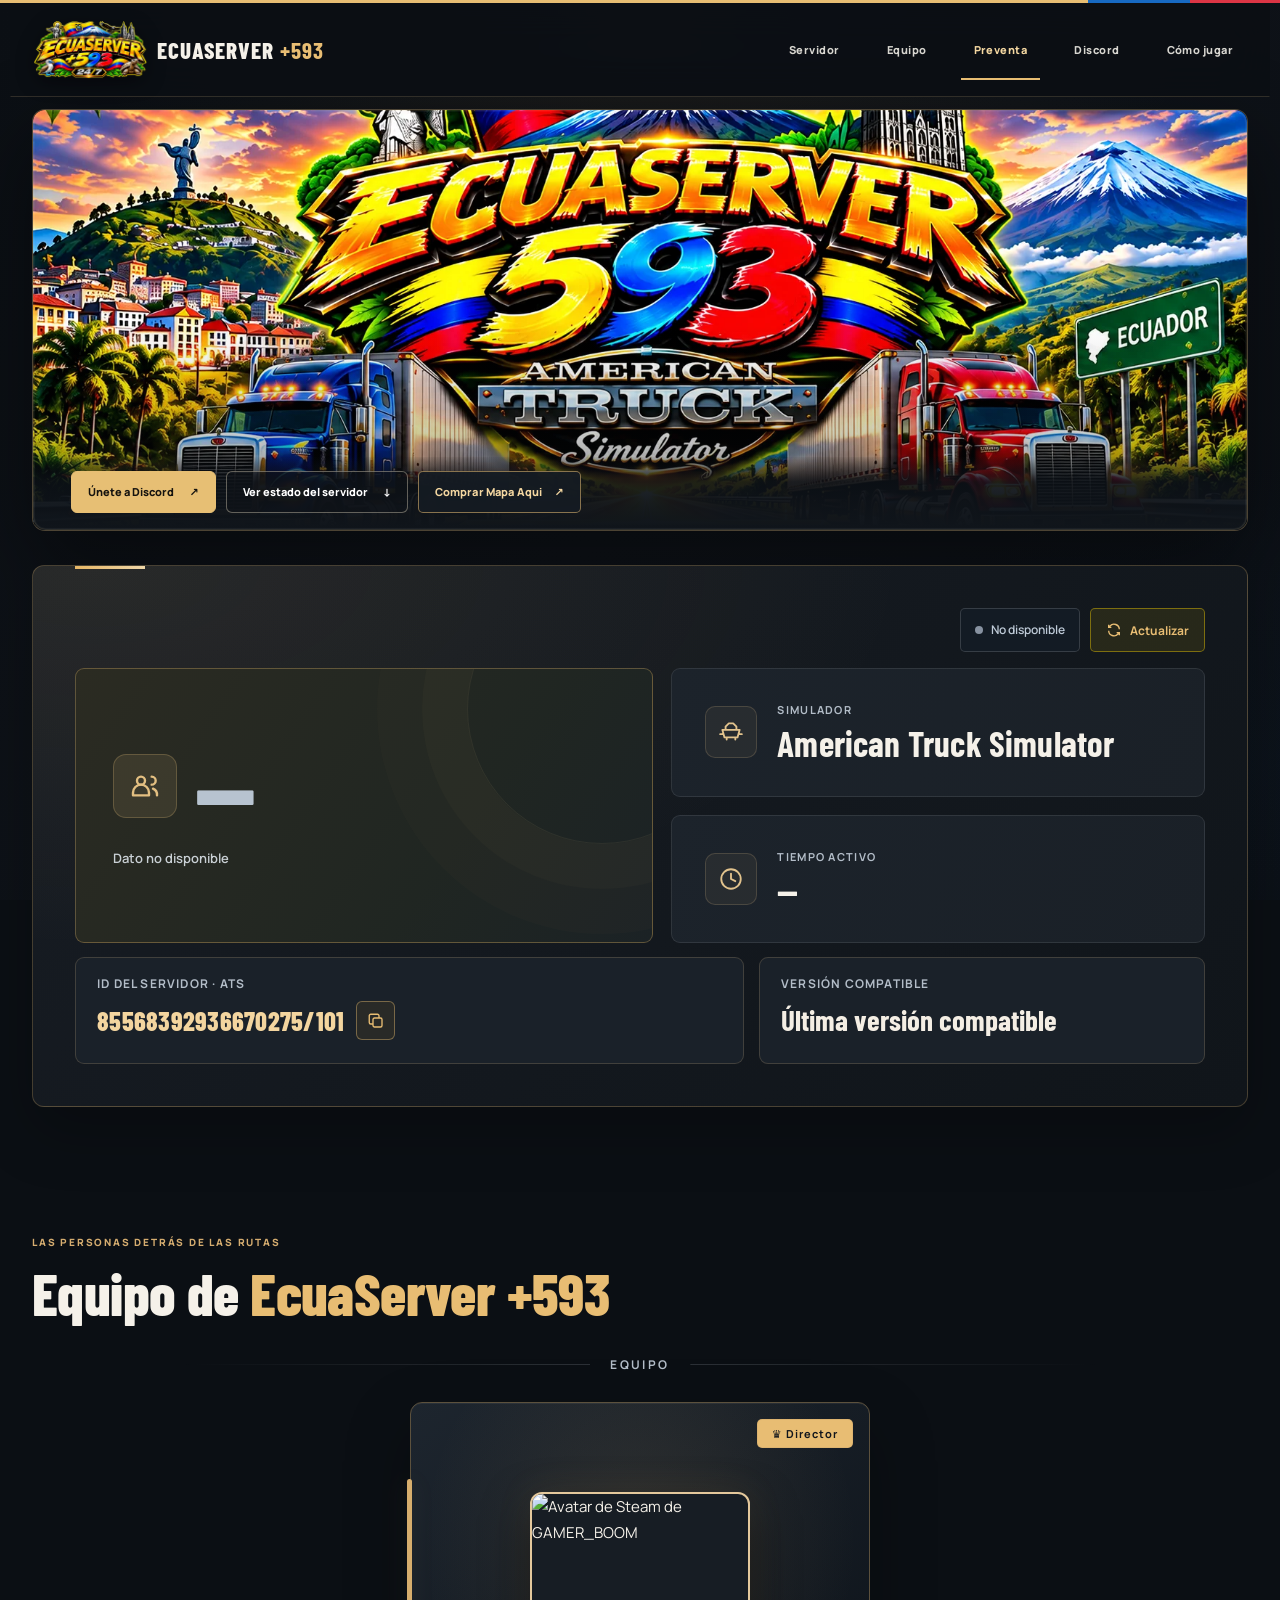
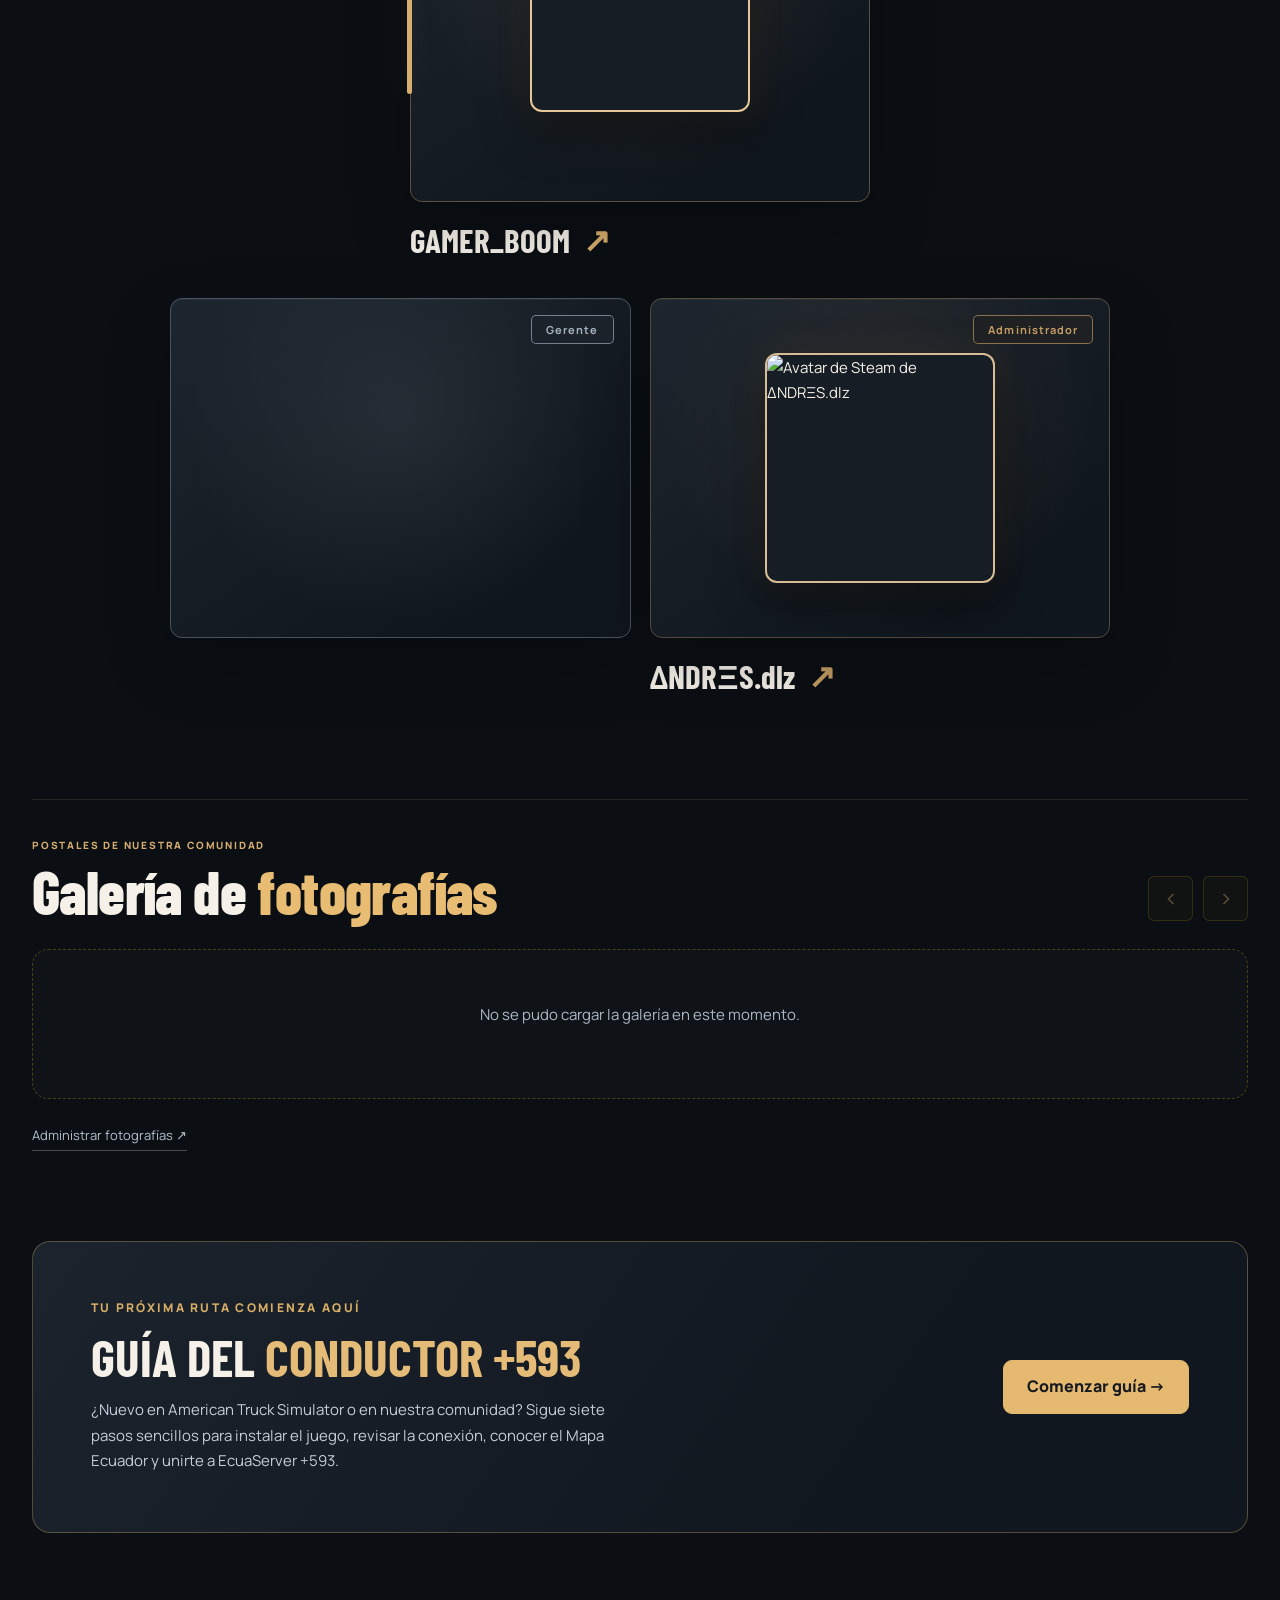
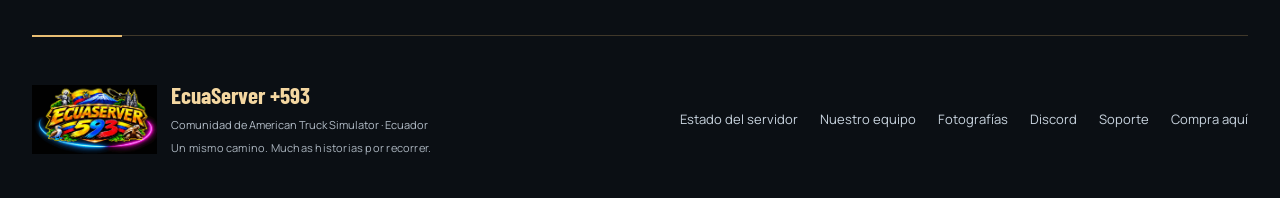
==== commit 2a4a7d20: "feat: place EcuaServer driver guide after community gallery" ====
--- a/index.html
+++ b/index.html
@@ -5,21 +5,28 @@
   <meta name="viewport" content="width=device-width, initial-scale=1">
   <meta name="theme-color" content="#0b0f14">
   <meta name="description" content="EcuaServer +593. Una pequeña comunidad del juego American Truck Simulator para jugar mutuamente y recorrer las vias de todo el Ecuador.">
-  <link rel="canonical" href="https://ecuaserver593.vercel.app/">
+  <meta name="robots" content="index, follow, max-image-preview:large">
+  <meta name="color-scheme" content="dark">
+  <script type="application/ld+json">
+  {"@context":"https://schema.org","@type":"WebSite","name":"EcuaServer +593","url":"https://www.ecuaserver.xyz/","inLanguage":"es-EC","description":"Comunidad ecuatoriana de American Truck Simulator para recorrer las rutas del Ecuador.","publisher":{"@type":"Organization","name":"EcuaServer +593","url":"https://www.ecuaserver.xyz/","logo":"https://www.ecuaserver.xyz/assets/brand/logo.webp","sameAs":["https://discord.gg/cTk2V9feYF"]}}
+  </script>
+  <link rel="canonical" href="https://www.ecuaserver.xyz/">
   <link rel="icon" type="image/png" href="/assets/brand/favicon.png">
   <meta property="og:type" content="website">
   <meta property="og:locale" content="es_EC">
   <meta property="og:site_name" content="EcuaServer +593">
   <meta property="og:title" content="EcuaServer +593 | American Truck Simulator">
   <meta property="og:description" content="Comunidad ecuatoriana de American Truck Simulator. Recorremos juntos las vías del Ecuador.">
-  <meta property="og:url" content="https://ecuaserver593.vercel.app/">
-  <meta property="og:image" content="https://ecuaserver593.vercel.app/assets/brand/social-card.jpg">
+  <meta property="og:url" content="https://www.ecuaserver.xyz/">
+  <meta property="og:image" content="https://www.ecuaserver.xyz/assets/brand/social-card.jpg">
   <meta property="og:image:alt" content="EcuaServer +593, comunidad ecuatoriana de American Truck Simulator">
   <meta name="twitter:card" content="summary_large_image">
   <meta name="twitter:title" content="EcuaServer +593">
   <meta name="twitter:description" content="Comunidad ecuatoriana de American Truck Simulator">
-  <meta name="twitter:image" content="https://ecuaserver593.vercel.app/assets/brand/social-card.jpg">
+  <meta name="twitter:image" content="https://www.ecuaserver.xyz/assets/brand/social-card.jpg">
   <title>EcuaServer +593</title>
+  <link rel="stylesheet" href="/guide.css">
+  <link rel="preload" as="image" href="/assets/brand/hero-banner.webp" fetchpriority="high">
   <link rel="preconnect" href="https://fonts.googleapis.com">
   <link rel="preconnect" href="https://fonts.gstatic.com" crossorigin>
   <link href="https://fonts.googleapis.com/css2?family=Barlow+Condensed:wght@500;600;700;800&family=Manrope:wght@400;500;600;700;800&display=swap" rel="stylesheet">
@@ -1100,6 +1107,16 @@
       .server-status-modern-grid .server-players-field{min-height:150px;padding:20px}
       .server-identity-bar{margin-top:12px}
     }
+
+    /* Mobile: áreas táctiles y contención sin alterar las funciones existentes */
+    @media (pointer:coarse){
+      .launch-nav a,.gallery-control,.copy-btn,.server-refresh-btn,.gallery-lightbox-close,.gallery-lightbox-arrow{min-height:44px;min-width:44px}
+    }
+    @media (max-width:580px){
+      .official-banner-media img{width:100%;object-fit:cover}
+      .server-status-modern,.server-identity-block{max-width:100%;min-width:0}
+      .server-identity-value{overflow-wrap:anywhere}
+    }
   </style>
 </head>
 <body>
@@ -1118,6 +1135,7 @@
       <nav class="launch-nav" id="main-navigation" aria-label="Navegación principal">
         <a href="#estado-servidor" data-section="estado-servidor">Servidor</a><a href="#equipo" data-section="equipo">Equipo</a><a href="#galeria" data-section="galeria">Preventa</a>
         <a href="https://discord.gg/cTk2V9feYF" target="_blank" rel="noopener noreferrer">Discord</a>
+        <a href="#como-jugar" data-section="como-jugar" data-open-guide>Cómo jugar</a>
       </nav>
     </header>
     <section class="official-banner" aria-label="Imagen oficial de EcuaServer +593">
@@ -1236,6 +1254,14 @@
       <div id="gallery-empty" class="gallery-empty" role="status">Todavía no hay fotografías publicadas.</div>
       <div id="gallery-track" class="gallery-track" aria-label="Fotografías de EcuaServer +593" hidden></div>
       <a class="gallery-admin-link" href="/admin.html">Administrar fotografías ↗</a>
+    </section>
+    <section id="como-jugar" class="guide-section showcase-reveal" aria-labelledby="guide-section-title">
+      <div>
+        <span class="section-kicker">TU PRÓXIMA RUTA COMIENZA AQUÍ</span>
+        <h2 id="guide-section-title">Guía del <span>Conductor +593</span></h2>
+        <p>¿Nuevo en American Truck Simulator o en nuestra comunidad? Sigue siete pasos sencillos para instalar el juego, revisar la conexión, conocer el Mapa Ecuador y unirte a EcuaServer +593.</p>
+      </div>
+      <button type="button" class="guide-open-button" data-open-guide>Comenzar guía →</button>
     </section>
     <footer class="launch-footer" aria-label="Información y enlaces de EcuaServer +593">
       <div class="footer-identity">
@@ -1400,8 +1426,29 @@
     })();
   </script>
 
+  <div class="guide-overlay" id="guide-overlay" hidden></div>
+  <aside class="guide-drawer" id="guide-drawer" role="dialog" aria-modal="true" aria-label="Guía del Conductor +593" aria-hidden="true" hidden>
+    <div class="guide-head">
+      <div><span class="guide-brand">🚛 GUÍA DEL CONDUCTOR +593</span><span class="guide-subtitle">Asistente EcuaServer +593</span></div>
+      <button type="button" class="guide-icon-button" id="guide-close" aria-label="Cerrar guía">✕</button>
+    </div>
+    <div class="guide-main">
+      <p class="guide-welcome">¡Bienvenido a EcuaServer +593!</p>
+      <div class="guide-progress-header"><span id="guide-progress-label">Paso 1 de 7</span><span>Tu progreso se guarda aquí</span></div>
+      <div class="guide-progress" id="guide-progress" aria-label="Progreso de la guía"></div>
+      <div id="guide-content"></div>
+      <label class="guide-setting"><input id="guide-sounds" type="checkbox"> Activar sonidos suaves de navegación</label>
+      <p class="guide-status" id="guide-announcement" role="status" aria-live="polite"></p>
+    </div>
+    <div class="guide-footer">
+      <button type="button" id="guide-prev">← Atrás</button>
+      <button type="button" id="guide-skip">Omitir este paso</button>
+      <button type="button" id="guide-next" class="primary guide-forward">Siguiente →</button>
+    </div>
+  </aside>
   <button type="button" class="back-to-top" id="back-to-top" aria-label="Volver al principio" hidden>↑</button>
   <script defer src="/server-dashboard.js"></script>
   <script defer src="/site-interactions.js"></script>
+  <script defer src="/guide.js"></script>
 </body>
 </html>
--- a/guide.css
+++ b/guide.css
@@ -0,0 +1,57 @@
+
+/* Guia del Conductor +593 — aislada del diseño existente */
+.guide-section{position:relative;margin:0 0 clamp(65px,8vw,105px);padding:clamp(28px,5vw,58px);border:1px solid rgba(231,191,111,.3);border-radius:18px;background:linear-gradient(125deg,#1b232d,#11171f 70%);display:grid;grid-template-columns:1fr auto;align-items:center;gap:24px}
+.guide-section .section-kicker{color:#d9af67;font-size:12px;letter-spacing:.19em;text-transform:uppercase;font-weight:800}
+.guide-section h2{margin:12px 0;font-size:clamp(32px,4vw,54px);letter-spacing:0}
+.guide-section h2 span{color:#e4bc77}
+.guide-section p{margin:0;max-width:58ch;color:#c4cdd8;font-size:15px}
+.guide-open-button{cursor:pointer;border:1px solid #e5ba70;border-radius:9px;background:#e5ba70;color:#171a20;font:800 16px/1.1 var(--body,system-ui);padding:17px 23px;min-height:50px;transition:transform .15s ease,background .15s}
+.guide-open-button:hover{transform:translateY(-2px);background:#f1cd8c}
+.guide-overlay[hidden],.guide-drawer[hidden]{display:none!important}
+.guide-overlay{position:fixed;inset:0;z-index:990;background:rgba(4,8,13,.68)}
+.guide-drawer{--gd-bg:#f9fafb;--gd-panel:#fff;--gd-line:#d9dfe7;--gd-text:#19222d;--gd-muted:#4d5a6a;--gd-accent:#a97625;position:fixed;inset:0 0 0 auto;width:min(100%,450px);z-index:991;display:flex;flex-direction:column;background:var(--gd-bg);color:var(--gd-text);box-shadow:-18px 0 75px rgba(0,0,0,.4);font:400 14px/1.55 system-ui,sans-serif;color-scheme:light}
+.guide-drawer *{box-sizing:border-box}
+.guide-drawer button,.guide-drawer a{font:inherit}
+.guide-drawer button:focus-visible,.guide-drawer a:focus-visible{outline:3px solid var(--gd-accent);outline-offset:3px}
+.guide-drawer[aria-hidden="true"]{display:none}
+.guide-head{padding:18px 22px;border-bottom:1px solid var(--gd-line);display:flex;justify-content:space-between;align-items:center;gap:12px;background:var(--gd-panel)}
+.guide-brand{display:block;font-weight:800;font-size:15px;letter-spacing:.03em}
+.guide-subtitle{display:block;color:var(--gd-muted);font-size:12px}
+.guide-icon-button{width:40px;height:40px;flex:none;display:grid;place-items:center;border:1px solid var(--gd-line);background:transparent;border-radius:9px;color:var(--gd-text);cursor:pointer}
+.guide-main{padding:23px 22px;overflow:auto;overscroll-behavior:contain;flex:1}
+.guide-welcome{font-weight:650;color:var(--gd-muted);margin:0 0 18px}
+.guide-progress-header{display:flex;justify-content:space-between;color:var(--gd-muted);font-size:12px;font-weight:700;margin-bottom:9px}
+.guide-progress{display:grid;grid-template-columns:repeat(7,1fr);gap:5px;margin-bottom:26px}
+.guide-progress span{height:6px;border-radius:5px;background:var(--gd-line)}
+.guide-progress span.done{background:#b7863d}.guide-progress span.current{background:#7b5728}
+.guide-step-title{font-size:clamp(22px,5vw,27px);font-weight:800;line-height:1.25;margin:0 0 12px;color:var(--gd-text)}
+.guide-description{color:var(--gd-muted);margin:0 0 22px}
+.guide-options{display:grid;gap:10px}
+.guide-option{display:flex;align-items:center;gap:12px;text-align:left;min-height:50px;padding:13px;border:1px solid var(--gd-line);border-radius:10px;background:var(--gd-panel);color:var(--gd-text);cursor:pointer}
+.guide-option[aria-pressed="true"]{border-color:var(--gd-accent);background:color-mix(in srgb,var(--gd-accent) 9%,var(--gd-panel))}
+.guide-option-indicator{width:17px;height:17px;border:2px solid currentColor;border-radius:50%;flex:none;opacity:.7}
+.guide-option[aria-pressed="true"] .guide-option-indicator{border:5px solid var(--gd-accent)}
+.guide-response{margin-top:20px;padding:17px;background:var(--gd-panel);border:1px solid var(--gd-line);border-left:3px solid var(--gd-accent);border-radius:9px}
+.guide-response strong{display:block;margin-bottom:7px;color:var(--gd-accent)}
+.guide-response p{margin:0 0 10px;color:var(--gd-text);line-height:1.65}
+.guide-response code{font-size:12px;overflow-wrap:anywhere}
+.guide-action{display:inline-flex;justify-content:center;align-items:center;gap:8px;padding:11px 14px;margin-top:10px;border:1px solid var(--gd-accent);border-radius:8px;text-decoration:none;background:var(--gd-accent);color:#fff;cursor:pointer;font-weight:700!important;max-width:100%;overflow-wrap:anywhere}
+.guide-secondary{background:transparent;color:var(--gd-text);border-color:var(--gd-line)}
+.guide-status{font-size:12px;color:var(--gd-muted);margin-top:9px}
+.guide-footer{padding:15px 22px;border-top:1px solid var(--gd-line);background:var(--gd-panel);display:flex;gap:8px;flex-wrap:wrap;align-items:center}
+.guide-footer button{padding:10px 12px;border:1px solid var(--gd-line);border-radius:8px;background:transparent;color:var(--gd-text);cursor:pointer;min-height:42px}
+.guide-footer button.primary{background:var(--gd-accent);border-color:var(--gd-accent);color:white;font-weight:700}
+.guide-footer button:disabled{opacity:.35;cursor:not-allowed}
+.guide-footer .guide-forward{margin-left:auto}
+.guide-complete{text-align:center;padding-top:20px}
+.guide-complete-mark{font-size:42px;color:var(--gd-accent)}
+.guide-complete h2{font-size:27px;margin:8px 0 13px;color:var(--gd-text)}
+.guide-complete p{color:var(--gd-muted);line-height:1.7}
+.guide-rating{margin-top:22px;padding-top:16px;border-top:1px solid var(--gd-line)}
+.guide-rating .guide-action{margin:8px 4px}
+.guide-setting{display:flex;align-items:center;gap:8px;font-size:12px;color:var(--gd-muted);margin-top:23px}
+.guide-setting input{accent-color:var(--gd-accent)}
+.guide-sr-only{position:absolute!important;width:1px;height:1px;overflow:hidden;clip:rect(0,0,0,0);white-space:nowrap}
+@media(prefers-color-scheme:dark){.guide-drawer{--gd-bg:#131b25;--gd-panel:#202b37;--gd-line:#415064;--gd-text:#f4f6f8;--gd-muted:#c7d0db;--gd-accent:#d8ad67;color-scheme:dark}.guide-action{color:#1c1a17!important}.guide-footer button.primary{color:#1c1a17}.guide-option[aria-pressed="true"]{background:#33382f}}
+@media(max-width:700px){.guide-section{grid-template-columns:1fr;padding:27px 22px}.guide-open-button{width:100%}.guide-main{padding:19px 17px}.guide-head,.guide-footer{padding-left:17px;padding-right:17px}}
+@media(prefers-reduced-motion:reduce){.guide-open-button{transition:none}}
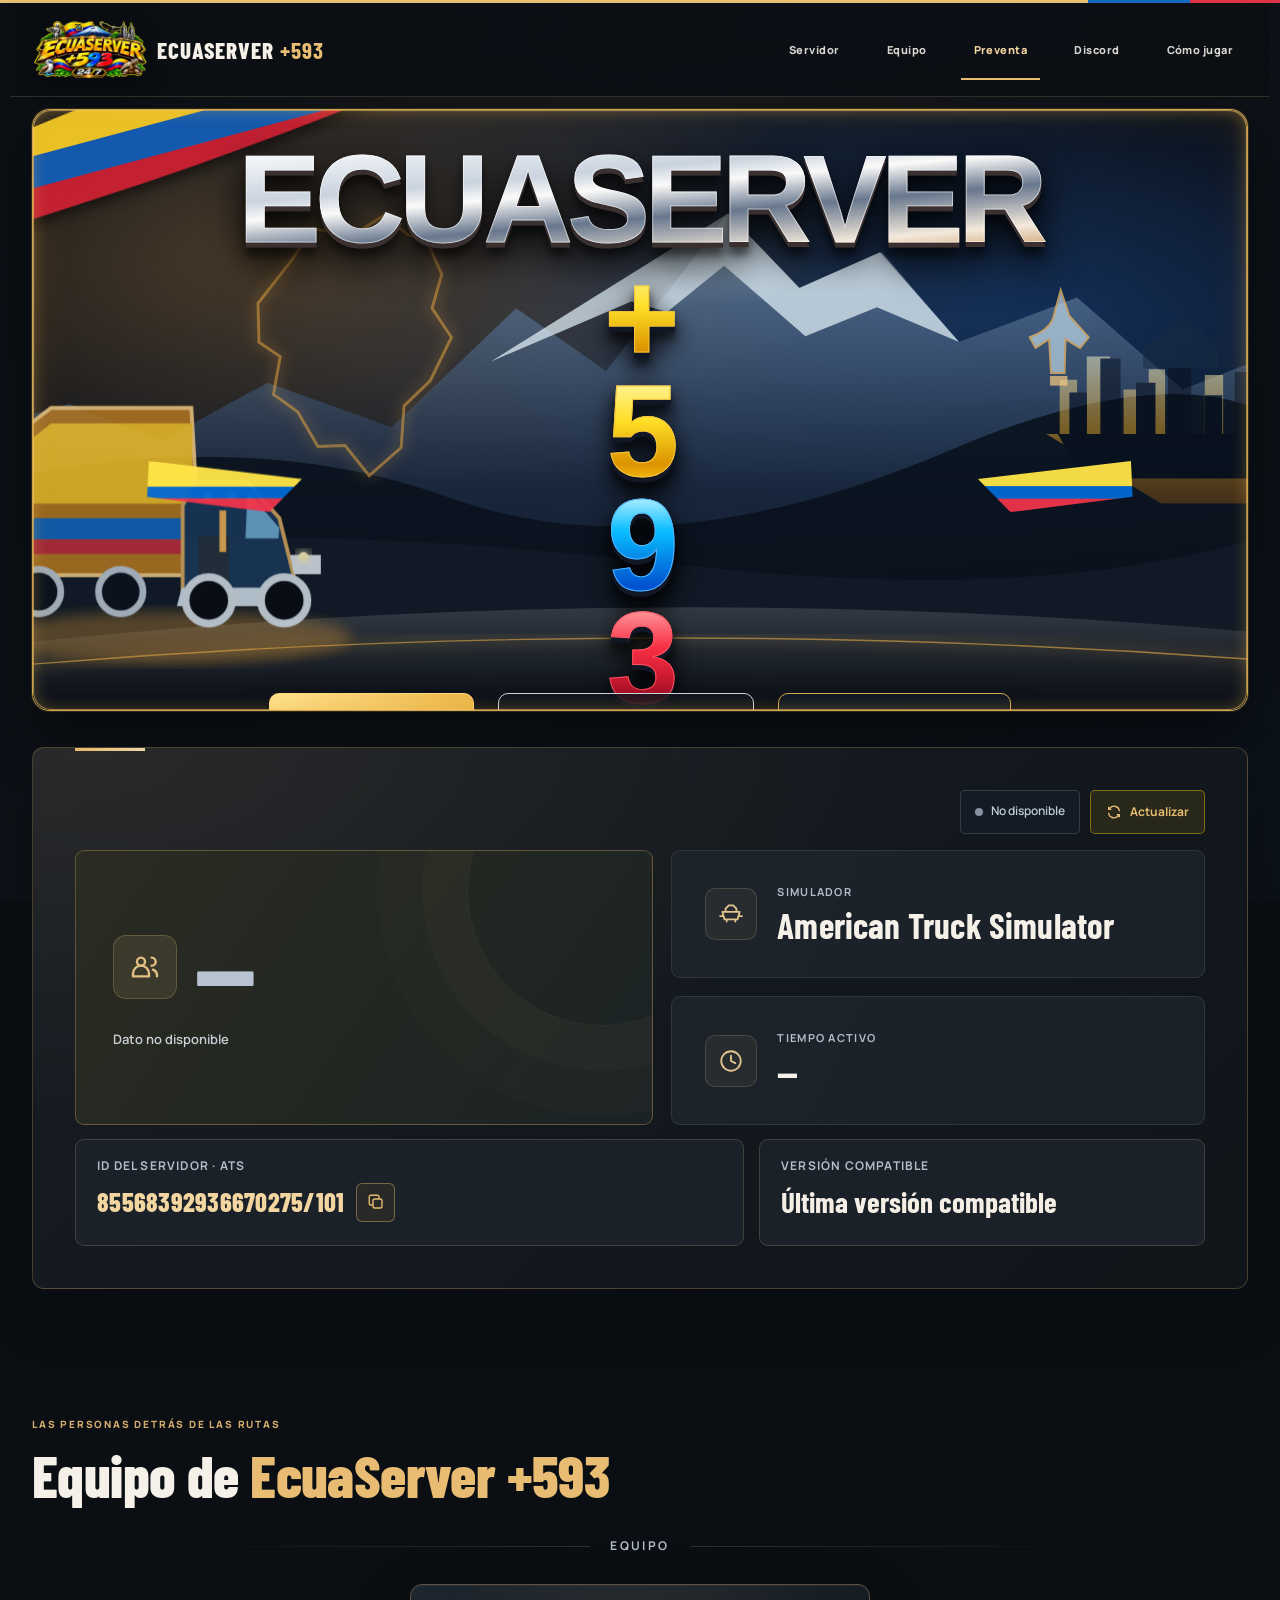
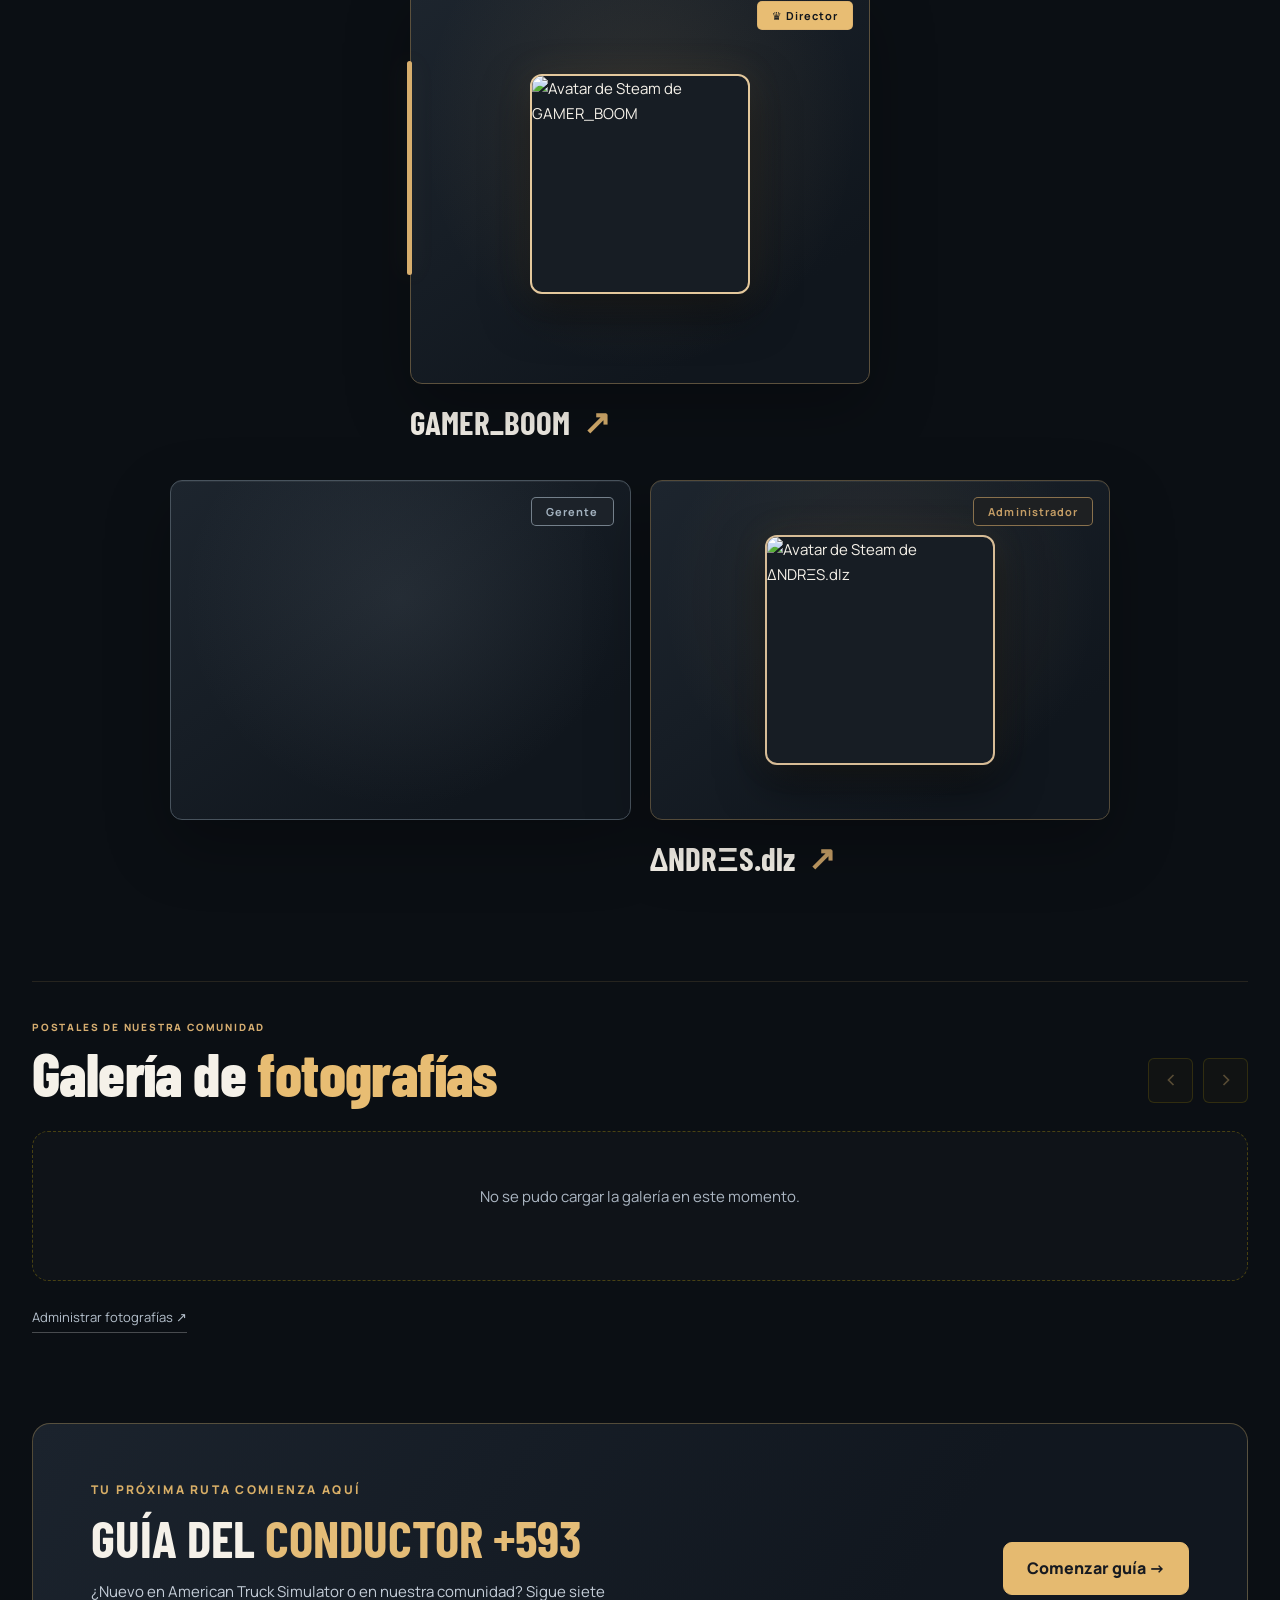
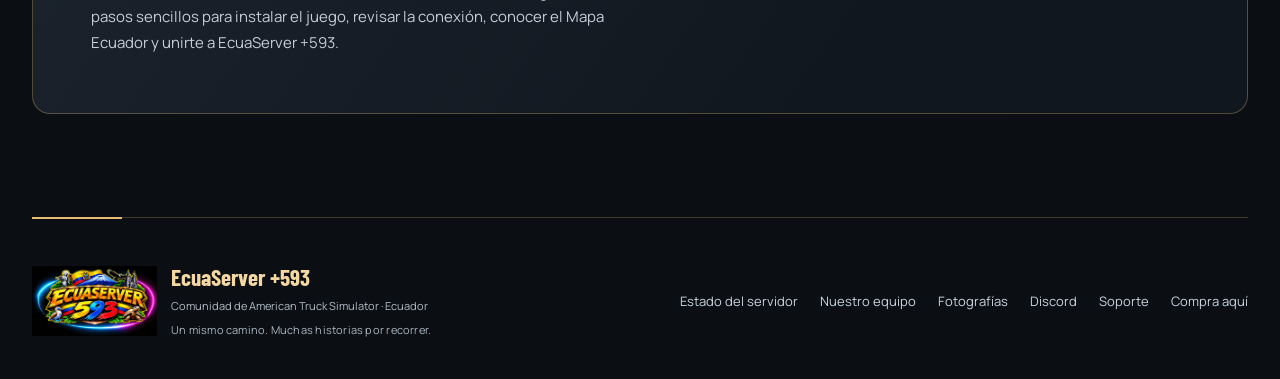
==== commit 4ee375a5: "feat: replace large banner with Ecuador tricolor animated title hero" ====
--- a/index.html
+++ b/index.html
@@ -26,7 +26,7 @@
   <meta name="twitter:image" content="https://www.ecuaserver.xyz/assets/brand/social-card.jpg">
   <title>EcuaServer +593</title>
   <link rel="stylesheet" href="/guide.css">
-  <link rel="preload" as="image" href="/assets/brand/hero-banner.webp" fetchpriority="high">
+
   <link rel="preconnect" href="https://fonts.googleapis.com">
   <link rel="preconnect" href="https://fonts.gstatic.com" crossorigin>
   <link href="https://fonts.googleapis.com/css2?family=Barlow+Condensed:wght@500;600;700;800&family=Manrope:wght@400;500;600;700;800&display=swap" rel="stylesheet">
@@ -1118,6 +1118,7 @@
       .server-identity-value{overflow-wrap:anywhere}
     }
   </style>
+  <link rel="stylesheet" href="/hero-ecuador.css">
 </head>
 <body>
   <div id="scroll-progress" class="scroll-progress" aria-hidden="true"></div>
@@ -1138,19 +1139,71 @@
         <a href="#como-jugar" data-section="como-jugar" data-open-guide>Cómo jugar</a>
       </nav>
     </header>
-    <section class="official-banner" aria-label="Imagen oficial de EcuaServer +593">
-      <div class="official-banner-media">
-        <img src="/assets/brand/hero-banner.webp" width="1672" height="941" fetchpriority="high" decoding="async" alt="Imagen oficial de EcuaServer +593, con camiones de American Truck Simulator, paisajes ecuatorianos, volcanes y los colores de Ecuador">
+    <section class="official-banner hero593" aria-label="EcuaServer +593 — portada de la comunidad">
+      <div class="hero593-bg" aria-hidden="true">
+        <div class="hero593-tricolor top"></div>
+        <div class="hero593-tricolor bottom"></div>
+        <div class="hero593-noise"></div>
+        <svg viewBox="0 0 1440 620" preserveAspectRatio="xMidYMid slice" role="presentation" focusable="false">
+          <defs>
+            <linearGradient id="hero593-sky" x2="0" y2="1"><stop stop-color="#071121"/><stop offset=".55" stop-color="#27324d"/><stop offset=".79" stop-color="#b56d3f"/><stop offset="1" stop-color="#090d15"/></linearGradient>
+            <linearGradient id="hero593-mountain" x2="0" y2="1"><stop stop-color="#d6ebf7"/><stop offset=".18" stop-color="#597494"/><stop offset=".55" stop-color="#1b2b44"/><stop offset="1" stop-color="#0d1729"/></linearGradient>
+            <linearGradient id="hero593-road" x2="0" y2="1"><stop stop-color="#323943"/><stop offset="1" stop-color="#080c13"/></linearGradient>
+            <linearGradient id="hero593-gold" x2="0" y2="1"><stop stop-color="#fffbd4"/><stop offset=".5" stop-color="#e4a72c"/><stop offset="1" stop-color="#7c4a15"/></linearGradient>
+            <filter id="hero593-light"><feGaussianBlur stdDeviation="7"/></filter>
+          </defs>
+          <path d="M0 340 130 304 225 342 335 282 463 328 592 205 685 270 811 107 884 184 970 147 1050 240 1172 194 1281 289 1440 227V620H0Z" fill="url(#hero593-mountain)" opacity=".68"/>
+          <path d="M566 260 811 107 885 184 968 147 1050 240 965 204 891 234 807 161 748 209 711 198Z" fill="#e7f5fd" opacity=".7"/>
+          <path d="M0 395Q300 320 520 400T1040 352T1440 377V620H0Z" fill="#09111b" opacity=".86"/>
+          <path d="M0 465Q300 417 750 469T1440 412V620H0Z" fill="#101925"/>
+          <path d="M0 560Q720 475 1440 548V620H0Z" fill="url(#hero593-road)"/>
+          <path d="M0 581Q720 514 1440 575" fill="none" stroke="#efae36" stroke-width="2" opacity=".65" filter="url(#hero593-light)"/>
+          <path d="M0 581Q720 514 1440 575" fill="none" stroke="#e2aa49" stroke-width="1.4" opacity=".6"/>
+          <g opacity=".5" fill="url(#hero593-gold)">
+            <path d="M1140 335h14v-56h18v56h10v-80h24v80h14v-46h13v46h13v-67h17v67h12v-38h12v38h17v-61h19v61h16v-50h12v50h14v-83h20v83h17v-43h12v43h15v-56h19v56h12v-35h11v35h17v-44h18v44h18v-25h14v25h21v72h-300Z"/>
+            <path d="M1152 335h12v-43h18v43h14v-78h21v78h16v-53h20v53h13v-91h24v91h14v-40h18v40h13v-64h19v64h21v-42h14v42h13v-58h23v58h16v-28h15v28h26v46h-304Z" fill="#070f1c"/>
+            <path d="M1240 248 1283 216 1318 246 1318 267 1240 267Z" fill="#182b40"/>
+          </g>
+          <g transform="translate(1123 235)" opacity=".72"><path d="M0 0q19-7 24-19l8-30 9 27 20 22-9 11-15-9-1 35h-14l-2-35-14 9Z" fill="#bbd4e4" stroke="#f4bc64" stroke-width="2"/><path d="M21 40h18v10H21Z" fill="#f4c981"/></g>
+          <g opacity=".57" stroke="#e5a441" fill="none" stroke-width="3">
+            <path d="M325 200 360 155 382 123 424 129 455 109 480 129 500 136 515 170 505 205 525 235 503 280 476 306 473 349 440 378 415 347 387 348 366 312 341 294 348 255 326 240Z" filter="url(#hero593-light)"/>
+            <path d="M325 200 360 155 382 123 424 129 455 109 480 129 500 136 515 170 505 205 525 235 503 280 476 306 473 349 440 378 415 347 387 348 366 312 341 294 348 255 326 240Z"/>
+          </g>
+          <g transform="translate(24 295)" opacity=".82">
+            <ellipse cx="214" cy="250" rx="185" ry="27" fill="#e5a039" opacity=".4" filter="url(#hero593-light)"/>
+            <path d="M6 75 87 13 232 13 242 186 14 186Z" fill="#b77920" stroke="#f6ce84" stroke-width="4"/>
+            <path d="M6 92 87 29 233 29 233 112H6Z" fill="#f7c529"/>
+            <path d="M6 127H235V149H6Z" fill="#136ac2"/>
+            <path d="M6 149H235V164H6Z" fill="#c32e3d"/>
+            <path d="M235 90h55l33 37 19 76H223V114Z" fill="#1c3a5c" stroke="#dcab62" stroke-width="4"/>
+            <path d="M290 99 323 137 322 148h-34Z" fill="#8bd6ff" opacity=".75"/>
+            <path d="M222 199h130v19H217Z" fill="#d4e2ee"/>
+            <path d="M334 165h32v20h-28Z" fill="#e0e7ef"/>
+            <path d="M239 146h32v53h-31Z" fill="#27333f"/>
+            <path d="M261 119h7v43h-7Z" fill="#f1b559"/>
+            <circle cx="250" cy="212" r="24" fill="#090d13" stroke="#d7e2eb" stroke-width="8"/>
+            <circle cx="328" cy="212" r="24" fill="#090d13" stroke="#d7e2eb" stroke-width="8"/>
+            <circle cx="74" cy="203" r="23" fill="#0c121d" stroke="#bfcbd6" stroke-width="7"/>
+            <circle cx="159" cy="203" r="23" fill="#0c121d" stroke="#bfcbd6" stroke-width="7"/>
+            <circle cx="348" cy="167" r="7" fill="#fff6be" filter="url(#hero593-light)"/>
+            <circle cx="348" cy="167" r="5" fill="#fff6be"/>
+            <g fill="#ffcf5c"><circle cx="250" cy="105" r="5"/><circle cx="273" cy="103" r="5"/><circle cx="294" cy="111" r="5"/></g>
+          </g>
+        </svg>
+        <span class="hero593-spark one"></span><span class="hero593-spark two"></span>
       </div>
-      <div class="official-banner-caption">
-        <div class="banner-message">
-          <div class="banner-quick-links" aria-label="Accesos a la comunidad">
-            <a class="banner-join" href="https://discord.gg/cTk2V9feYF" target="_blank" rel="noopener noreferrer">Únete a Discord <span aria-hidden="true">↗</span></a>
-            <a class="banner-explore" href="#estado-servidor">Ver estado del servidor <span aria-hidden="true">↓</span></a>
-            <a class="banner-buy" href="https://wa.link/k18cir" target="_blank" rel="noopener noreferrer">Comprar Mapa Aqui <span aria-hidden="true">↗</span></a>
-          </div>
-        </div>
-
+      <div class="hero593-main">
+        <h1 class="hero593-title" aria-label="ECUASERVER +593">
+          <span class="hero593-word">ECUASERVER</span>
+          <span class="hero593-code"><span class="h-yellow h-plus">+</span><span class="h-yellow">5</span><span class="h-blue">9</span><span class="h-red">3</span></span>
+        </h1>
+        <span class="hero593-accent-wings left" aria-hidden="true"></span>
+        <span class="hero593-accent-wings right" aria-hidden="true"></span>
+      </div>
+      <div class="hero593-actions" aria-label="Accesos rápidos a la comunidad">
+        <a href="https://discord.gg/cTk2V9feYF" target="_blank" rel="noopener noreferrer"><span aria-hidden="true">◉</span> Únete a Discord ↗</a>
+        <a href="#estado-servidor"><span aria-hidden="true">▣</span> Ver estado del servidor ↓</a>
+        <a href="https://wa.link/k18cir" target="_blank" rel="noopener noreferrer"><span aria-hidden="true">▤</span> Comprar Mapa Aquí ↗</a>
       </div>
     </section>
     <section id="estado-servidor" class="server-status-section showcase-reveal" aria-label="Estado del servidor EcuaServer +593">
--- a/hero-ecuador.css
+++ b/hero-ecuador.css
@@ -0,0 +1,42 @@
+
+/* Hero premium EcuaServer +593 — reemplazo accesible de la imagen anterior */
+.official-banner.hero593{height:clamp(520px,47vw,650px)!important;min-height:0!important;position:relative!important;display:flex!important;flex-direction:column!important;align-items:center!important;justify-content:center!important;overflow:hidden!important;isolation:isolate!important;border:1px solid rgba(242,190,85,.85)!important;border-radius:18px!important;background:radial-gradient(ellipse 66% 80% at 51% 34%,#202d41 0%,#101927 52%,#080d15 100%)!important;box-shadow:0 0 0 1px rgba(245,183,70,.16),inset 0 0 45px rgba(222,148,35,.13),0 22px 60px #0007!important;margin-bottom:clamp(25px,3vw,36px)!important}
+.hero593::before{content:"";position:absolute;inset:0;z-index:-1;pointer-events:none;background:radial-gradient(ellipse at 19% 25%,rgba(239,155,47,.25),transparent 42%),radial-gradient(ellipse at 83% 35%,rgba(24,81,163,.38),transparent 40%),linear-gradient(0deg,#0b111b 0%,transparent 38%);animation:hero593-pulse 9s ease-in-out infinite alternate}
+.hero593::after{content:"";position:absolute;inset:0;z-index:4;pointer-events:none;border-radius:inherit;box-shadow:inset 0 0 0 1px #f6c96988,inset 0 0 16px #e8b8535c}
+.hero593-bg{position:absolute;inset:0;z-index:-1;overflow:hidden;pointer-events:none}
+.hero593-bg svg{width:100%;height:100%;position:absolute;inset:0;display:block}
+.hero593-noise{position:absolute;inset:0;background:repeating-linear-gradient(0deg,transparent 0 5px,#ffffff03 6px 7px);opacity:.32}
+.hero593-tricolor{position:absolute;width:75%;height:130px;z-index:0;transform:rotate(-17deg);filter:drop-shadow(0 6px 7px #0009);opacity:.9}
+.hero593-tricolor::before,.hero593-tricolor::after{content:"";position:absolute;inset:0;display:block;border-radius:100% 0 100% 0}
+.hero593-tricolor::before{background:linear-gradient(180deg,#ffd327 0 49%,#1160bd 49% 73%,#d42135 73% 100%)}
+.hero593-tricolor.top{top:-65px;left:-23%;transform:rotate(-15deg)}
+.hero593-tricolor.bottom{bottom:-80px;right:-29%;transform:rotate(-16deg)}
+.hero593-spark{position:absolute;z-index:0;width:160px;height:3px;background:linear-gradient(90deg,transparent,#fff4c7,transparent);filter:drop-shadow(0 0 8px #ffc750);opacity:.7;animation:hero593-spark 9s linear infinite}
+.hero593-spark.one{left:-40%;top:27%;animation-delay:0s}
+.hero593-spark.two{left:-60%;top:72%;animation-delay:3.5s}
+.hero593-visual{position:absolute;inset:0;z-index:0;pointer-events:none}
+.hero593-visual svg{display:block;width:100%;height:100%}
+.hero593-main{position:relative;z-index:2;margin:auto 12px auto;text-align:center;width:100%;padding:35px 16px 0;transform:translateY(22px)}
+.hero593-title{margin:0!important;padding:0!important;font:900 clamp(60px,9.7vw,145px)/.88 'Barlow Condensed',Impact,'Arial Narrow',sans-serif!important;text-align:center;letter-spacing:-.045em!important;white-space:nowrap;color:#f6f5f0!important;filter:drop-shadow(0 8px 4px #0009);animation:hero593-enter .9s cubic-bezier(.2,.7,.2,1) both}
+.hero593-title .hero593-word{display:block!important;background:linear-gradient(175deg,#fff 9%,#c9d3df 35%,#fbfaf9 44%,#67778d 59%,#f4e9dc 78%,#b9803b 95%);color:transparent;background-clip:text;-webkit-background-clip:text;-webkit-text-stroke:1px #fff8;text-shadow:none;filter:drop-shadow(0 5px 0 #3b3030) drop-shadow(0 10px 18px #000b);letter-spacing:-.045em}
+.hero593-title .hero593-code{display:block!important;margin-top:7px;font-size:1.04em;letter-spacing:-.045em;text-shadow:none;filter:drop-shadow(0 5px 0 #121725) drop-shadow(0 10px 12px #000a)}
+.hero593-code .h-yellow{background:linear-gradient(180deg,#fff7ac 0%,#ffdf27 40%,#db9300 78%,#ffcf17);background-clip:text;-webkit-background-clip:text;color:transparent;-webkit-text-stroke:1px #f5c43e}
+.hero593-code .h-blue{background:linear-gradient(180deg,#d8faff 0%,#08beff 37%,#0153d0 85%);background-clip:text;-webkit-background-clip:text;color:transparent;-webkit-text-stroke:1px #53b8ff}
+.hero593-code .h-red{background:linear-gradient(180deg,#ffadab 0%,#f82e44 40%,#a50b24 90%);background-clip:text;-webkit-background-clip:text;color:transparent;-webkit-text-stroke:1px #ff5463}
+.hero593-code .h-plus{margin-right:.02em}
+.hero593-accent-wings{position:absolute;top:58%;width:13%;height:clamp(22px,4vw,55px);background:linear-gradient(180deg,#ffe548 0 50%,#0069d3 50% 74%,#ee344b 74%);clip-path:polygon(0 0,100% 35%,85% 100%,5% 70%);filter:drop-shadow(0 3px 5px #0009);opacity:.95}
+.hero593-accent-wings.left{left:9%;transform:skew(-15deg)}
+.hero593-accent-wings.right{right:9%;transform:scaleX(-1) skew(-15deg)}
+.hero593-actions{position:relative!important;z-index:3!important;display:flex!important;flex-wrap:wrap!important;align-items:center;justify-content:center;gap:clamp(8px,2vw,24px)!important;width:100%;padding:0 20px clamp(24px,3vw,42px);margin:0!important;min-height:0!important;background:none!important;transform:none!important}
+.hero593-actions a{font-size:clamp(12px,1.1vw,16px)!important;font-weight:800!important;letter-spacing:0!important;min-height:56px;display:inline-flex;align-items:center;justify-content:center;gap:10px;padding:13px clamp(17px,2vw,30px);border:1px solid #d5a84e;border-radius:10px;text-decoration:none;box-shadow:0 8px 30px #0005;background:#121a25de;color:#eec57d!important;transition:transform .2s,box-shadow .2s,background .2s}
+.hero593-actions a:first-child{color:#17171a!important;background:linear-gradient(135deg,#ffe18a,#e7ab38)!important;border-color:#ffd77d}
+.hero593-actions a:nth-child(2){border-color:#cbd3e1;color:white!important;background:#12171edb}
+.hero593-actions a:hover{transform:translateY(-3px);box-shadow:0 0 22px #ffd76e66,0 12px 30px #0007}
+.hero593-actions a span{font-size:19px}
+@keyframes hero593-pulse{from{opacity:.65;filter:hue-rotate(0)}to{opacity:1;filter:hue-rotate(7deg)}}
+@keyframes hero593-spark{0%{transform:translateX(0);opacity:0}9%{opacity:.9}65%{opacity:.8}100%{transform:translateX(170vw);opacity:0}}
+@keyframes hero593-enter{from{opacity:0;transform:translateY(24px) scale(.97)}to{opacity:1;transform:none}}
+@media(max-width:1050px){.hero593-title{font-size:clamp(60px,10.7vw,105px)!important}.hero593-accent-wings.left{left:5%}.hero593-accent-wings.right{right:5%}.hero593-actions a{min-height:50px}}
+@media(max-width:650px){.official-banner.hero593{height:clamp(510px,105vw,610px)!important;border-radius:14px!important}.hero593-main{padding:20px 7px 0;transform:translateY(-5px)}.hero593-title{font-size:clamp(42px,11vw,80px)!important;letter-spacing:-.05em!important}.hero593-code{margin-top:15px!important}.hero593-accent-wings{top:55%;width:14%}.hero593-accent-wings.left{left:2%}.hero593-accent-wings.right{right:2%}.hero593-actions{padding:0 14px 22px;gap:9px!important;display:grid!important;grid-template-columns:1fr 1fr}.hero593-actions a:first-child{grid-column:1/-1}.hero593-actions a{font-size:12px!important;min-height:48px;padding:10px 8px}.hero593-tricolor.top{top:-60px;left:-46%}.hero593-tricolor.bottom{right:-52%}}
+@media(max-width:370px){.hero593-title{font-size:11vw!important}.hero593-actions{grid-template-columns:1fr}.hero593-actions a:first-child{grid-column:auto}}
+@media(prefers-reduced-motion:reduce){.hero593::before,.hero593-spark,.hero593-title{animation:none!important}.hero593-actions a{transition:none}}
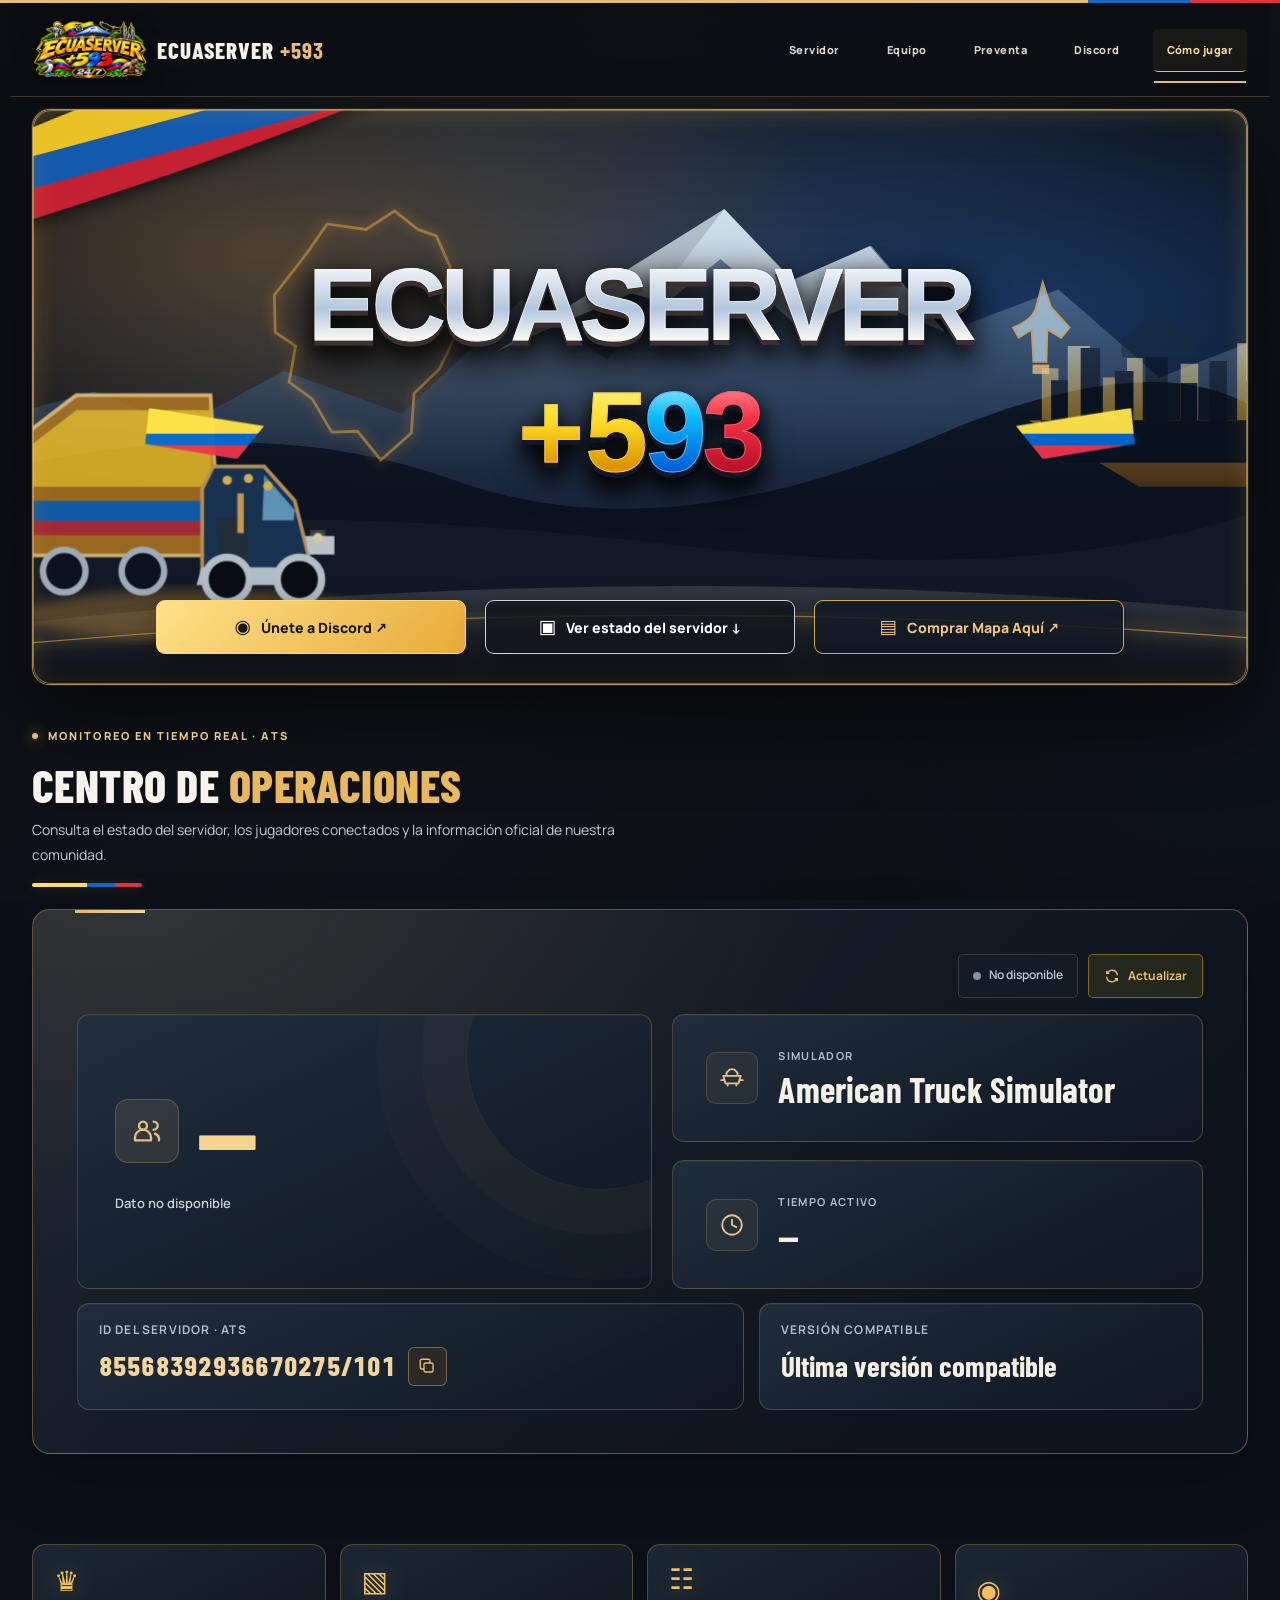
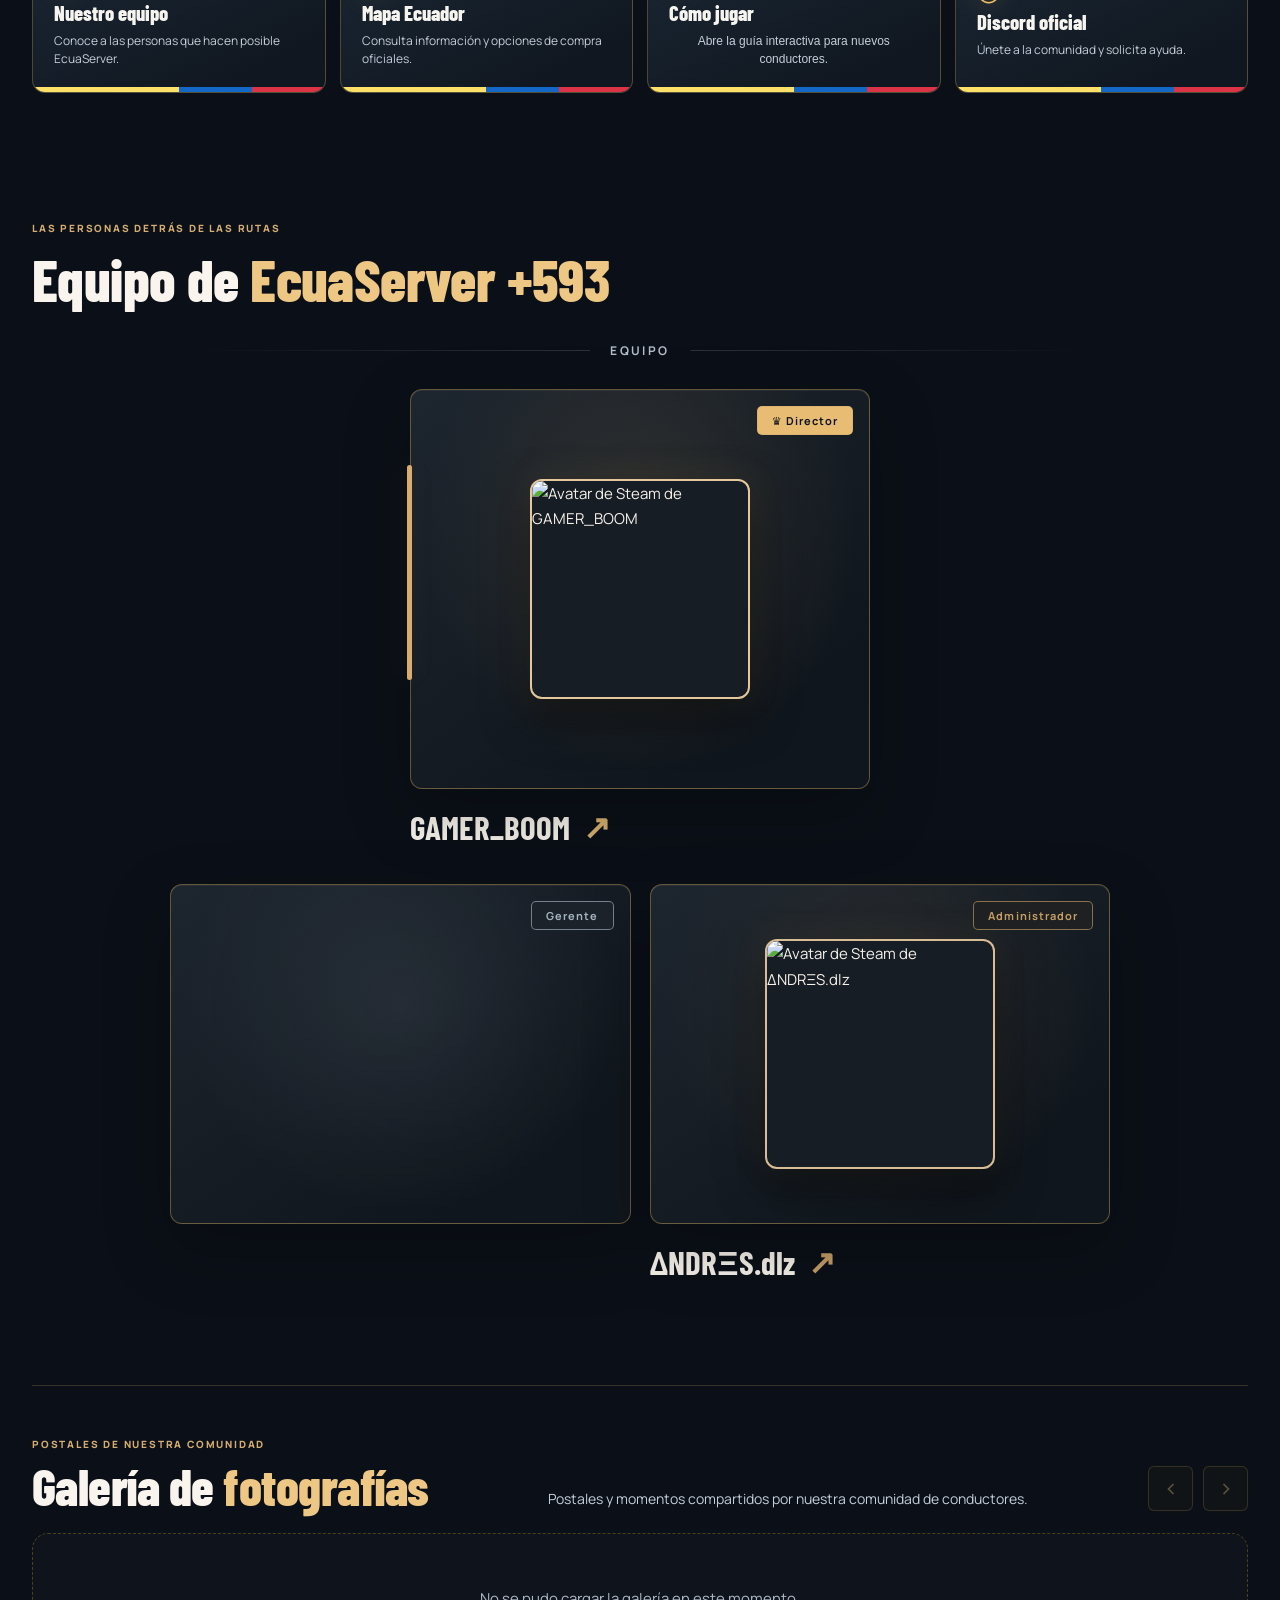
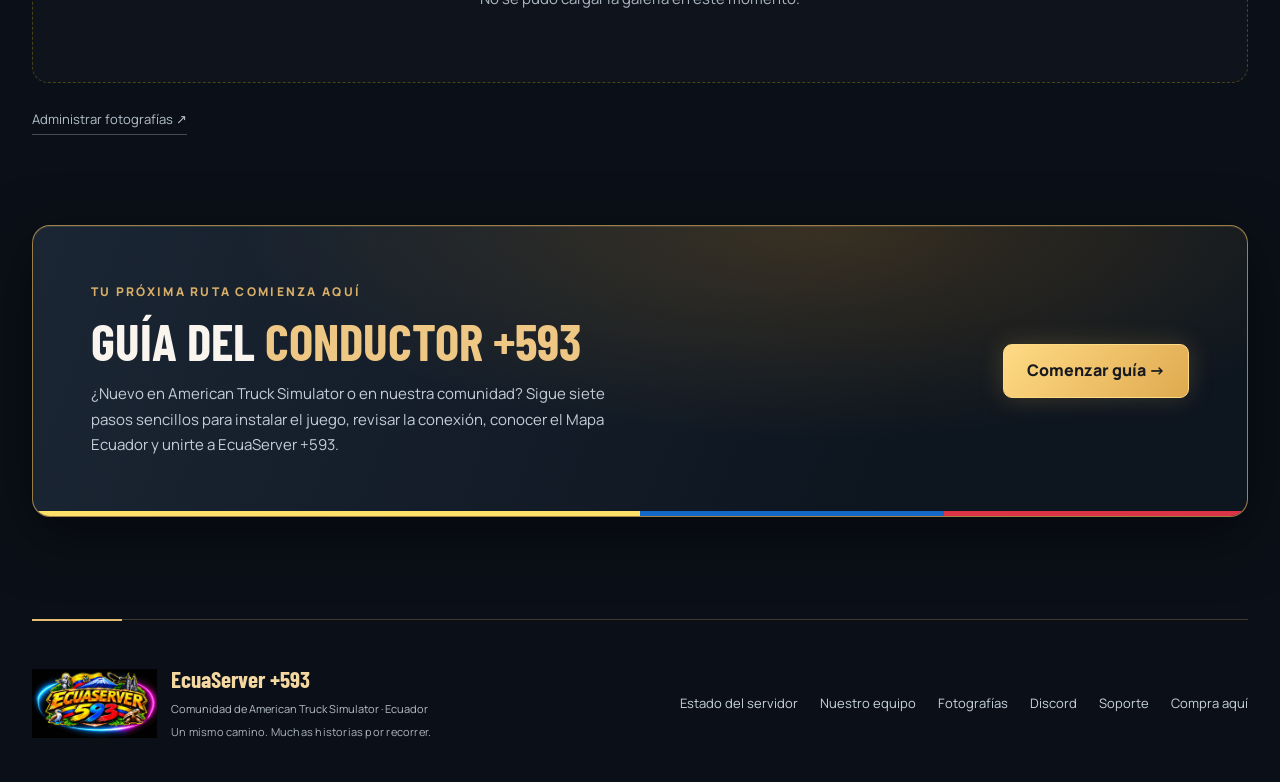
==== commit f1d4597a: "feat: apply visual v2 layout to existing EcuaServer sections without changing systems" ====
--- a/index.html
+++ b/index.html
@@ -1119,8 +1119,9 @@
     }
   </style>
   <link rel="stylesheet" href="/hero-ecuador.css">
+  <link rel="stylesheet" href="/visual-v2.css">
 </head>
-<body>
+<body class="visual-v2">
   <div id="scroll-progress" class="scroll-progress" aria-hidden="true"></div>
   <a href="#estado-servidor" class="skip-content">Saltar al contenido</a>
   <div class="flag-line" aria-hidden="true"></div>
@@ -1207,6 +1208,12 @@
       </div>
     </section>
     <section id="estado-servidor" class="server-status-section showcase-reveal" aria-label="Estado del servidor EcuaServer +593">
+      <div class="v2-operations-heading">
+        <span class="v2-section-eyebrow">MONITOREO EN TIEMPO REAL · ATS</span>
+        <h2 class="v2-section-title">Centro de <span style="color:#e8b85e">operaciones</span></h2>
+        <p class="v2-section-lead">Consulta el estado del servidor, los jugadores conectados y la información oficial de nuestra comunidad.</p>
+        <div class="v2-tricolor" aria-hidden="true"><span></span><span></span><span></span></div>
+      </div>
       <div class="server-status-card server-status-modern">
         <div class="server-status-head">
           <div class="server-status-head-actions">
@@ -1256,6 +1263,14 @@
       </div>
     </section>
 
+    <section class="v2-quicklinks showcase-reveal" aria-label="Accesos rápidos de EcuaServer +593">
+      <div class="v2-quicklinks-grid">
+        <a class="v2-quicklink" href="#equipo"><span class="v2-quicklink-icon" aria-hidden="true">♛</span><strong>Nuestro equipo</strong><small>Conoce a las personas que hacen posible EcuaServer.</small></a>
+        <a class="v2-quicklink" href="https://wa.link/k18cir" target="_blank" rel="noopener noreferrer"><span class="v2-quicklink-icon" aria-hidden="true">▧</span><strong>Mapa Ecuador</strong><small>Consulta información y opciones de compra oficiales.</small></a>
+        <button type="button" class="v2-quicklink" data-open-guide><span class="v2-quicklink-icon" aria-hidden="true">☷</span><strong>Cómo jugar</strong><small>Abre la guía interactiva para nuevos conductores.</small></button>
+        <a class="v2-quicklink" href="https://discord.gg/cTk2V9feYF" target="_blank" rel="noopener noreferrer"><span class="v2-quicklink-icon" aria-hidden="true">◉</span><strong>Discord oficial</strong><small>Únete a la comunidad y solicita ayuda.</small></a>
+      </div>
+    </section>
     <section id="equipo" class="staff-section showcase-reveal" aria-labelledby="staff-title">
       <div class="staff-heading">
         <span class="section-kicker">LAS PERSONAS DETRÁS DE LAS RUTAS</span>
@@ -1299,6 +1314,7 @@
       <div class="gallery-head">
         <span class="section-kicker gallery-kicker">POSTALES DE NUESTRA COMUNIDAD</span>
         <h2 id="gallery-heading">Galería de <span>fotografías</span></h2>
+        <p class="v2-section-lead">Postales y momentos compartidos por nuestra comunidad de conductores.</p>
         <div class="gallery-controls" aria-label="Desplazar fotografías">
           <button type="button" class="gallery-control" id="gallery-prev" aria-label="Fotografías anteriores" disabled><svg viewBox="0 0 24 24"><path d="m15 18-6-6 6-6"/></svg></button>
           <button type="button" class="gallery-control" id="gallery-next" aria-label="Fotografías siguientes" disabled><svg viewBox="0 0 24 24"><path d="m9 18 6-6-6-6"/></svg></button>
--- a/hero-ecuador.css
+++ b/hero-ecuador.css
@@ -40,3 +40,127 @@
 @media(max-width:650px){.official-banner.hero593{height:clamp(510px,105vw,610px)!important;border-radius:14px!important}.hero593-main{padding:20px 7px 0;transform:translateY(-5px)}.hero593-title{font-size:clamp(42px,11vw,80px)!important;letter-spacing:-.05em!important}.hero593-code{margin-top:15px!important}.hero593-accent-wings{top:55%;width:14%}.hero593-accent-wings.left{left:2%}.hero593-accent-wings.right{right:2%}.hero593-actions{padding:0 14px 22px;gap:9px!important;display:grid!important;grid-template-columns:1fr 1fr}.hero593-actions a:first-child{grid-column:1/-1}.hero593-actions a{font-size:12px!important;min-height:48px;padding:10px 8px}.hero593-tricolor.top{top:-60px;left:-46%}.hero593-tricolor.bottom{right:-52%}}
 @media(max-width:370px){.hero593-title{font-size:11vw!important}.hero593-actions{grid-template-columns:1fr}.hero593-actions a:first-child{grid-column:auto}}
 @media(prefers-reduced-motion:reduce){.hero593::before,.hero593-spark,.hero593-title{animation:none!important}.hero593-actions a{transition:none}}
+
+/* Corrección v2: el CSS heredado de h1 aplicaba display:block a cada dígito.
+   Mantener +593 en una sola fila y reservar el pie del hero para los enlaces. */
+.official-banner.hero593{
+  height:auto!important;
+  min-height:clamp(470px,43vw,610px)!important;
+  padding:0!important;
+  justify-content:space-between!important;
+  gap:0!important;
+}
+.hero593-main{
+  flex:1 1 auto!important;
+  min-height:0!important;
+  margin:0!important;
+  padding:clamp(40px,6vw,75px) 24px 20px!important;
+  width:100%!important;
+  display:flex!important;
+  flex-direction:column!important;
+  align-items:center!important;
+  justify-content:center!important;
+  transform:none!important;
+}
+.hero593-title{
+  display:block!important;
+  width:100%!important;
+  max-width:100%!important;
+  margin:0!important;
+  padding:0!important;
+  line-height:1!important;
+  font-size:clamp(46px,8.3vw,118px)!important;
+  white-space:nowrap!important;
+  overflow:visible!important;
+  flex:none!important;
+}
+.hero593-title .hero593-word{
+  display:block!important;
+  margin:0!important;
+  font-size:1em!important;
+  line-height:1.05!important;
+  white-space:nowrap!important;
+}
+.hero593-title .hero593-code{
+  display:block!important;
+  margin:clamp(14px,2.3vw,27px) 0 0!important;
+  padding:0!important;
+  line-height:1.02!important;
+  font-size:1.12em!important;
+  white-space:nowrap!important;
+  letter-spacing:-.045em!important;
+}
+.hero593-title .hero593-code > span{
+  display:inline!important;
+  position:static!important;
+  margin:0!important;
+  padding:0!important;
+  float:none!important;
+  vertical-align:baseline!important;
+  line-height:inherit!important;
+  font-size:inherit!important;
+  letter-spacing:inherit!important;
+}
+.hero593-title .hero593-code > .h-plus{margin-right:.025em!important}
+.hero593-accent-wings{top:auto!important;bottom:24%!important;width:12%!important}
+.hero593-actions{
+  display:flex!important;
+  flex:0 0 auto!important;
+  position:relative!important;
+  align-items:stretch!important;
+  justify-content:center!important;
+  flex-wrap:wrap!important;
+  width:100%!important;
+  margin:0!important;
+  padding:12px 22px 30px!important;
+  transform:none!important;
+  gap:clamp(10px,1.8vw,22px)!important;
+}
+.hero593-actions a{
+  flex:0 1 295px!important;
+  width:auto!important;
+  max-width:100%!important;
+  min-width:0!important;
+  margin:0!important;
+  padding:13px 18px!important;
+  display:inline-flex!important;
+  white-space:normal!important;
+  line-height:1.35!important;
+  text-align:center!important;
+}
+@media(max-width:900px){
+  .official-banner.hero593{min-height:490px!important}
+  .hero593-main{padding:58px 14px 18px!important}
+  .hero593-title{font-size:clamp(44px,8.8vw,78px)!important}
+  .hero593-actions{gap:10px!important}
+  .hero593-actions a{flex:1 1 185px!important}
+  .hero593-accent-wings{bottom:28%!important;width:11%!important}
+}
+@media(max-width:650px){
+  .official-banner.hero593{min-height:495px!important;height:auto!important}
+  .hero593-main{padding:74px 10px 28px!important}
+  .hero593-title{font-size:clamp(29px,9.8vw,62px)!important;letter-spacing:-.055em!important}
+  .hero593-title .hero593-code{font-size:1.36em!important;margin-top:19px!important}
+  .hero593-accent-wings{bottom:40%!important;width:11%!important}
+  .hero593-actions{
+    display:grid!important;
+    grid-template-columns:minmax(0,1fr) minmax(0,1fr)!important;
+    gap:9px!important;
+    padding:14px 12px 19px!important;
+    align-items:stretch!important;
+  }
+  .hero593-actions a{
+    width:100%!important;
+    min-height:48px!important;
+    padding:11px 8px!important;
+    font-size:12px!important;
+    line-height:1.35!important;
+  }
+  .hero593-actions a:first-child{grid-column:1/-1}
+}
+@media(max-width:380px){
+  .hero593-title{font-size:9.4vw!important}
+  .hero593-actions{grid-template-columns:minmax(0,1fr)!important}
+  .hero593-actions a:first-child{grid-column:auto}
+  .hero593-main{padding-top:75px!important}
+}
--- a/visual-v2.css
+++ b/visual-v2.css
@@ -0,0 +1,299 @@
+/* EcuaServer +593 • Visual Experience 2.0
+   Solo presentación; no modifica Supabase, API, galerías ni guía. */
+body.visual-v2 {
+  --v2-night:#0b1018;
+  --v2-panel:#141e29;
+  --v2-panel-hi:#1b2836;
+  --v2-gold:#e8b85e;
+  --v2-gold-soft:#f4dba4;
+  --v2-yellow:#ffe169;
+  --v2-blue:#1267c7;
+  --v2-red:#dc3347;
+  --v2-outline:rgba(232,184,94,.38);
+  --v2-ease:cubic-bezier(.2,.75,.2,1);
+  background:radial-gradient(ellipse 75% 25% at 50% 13%,rgba(52,76,111,.1),transparent 80%),#0b1018;
+}
+.visual-v2 .container{max-width:1540px}
+.visual-v2 .topbar{
+  position:relative;
+  z-index:95;
+  border-bottom:1px solid rgba(234,188,110,.24);
+}
+.visual-v2 .launch-nav a{min-height:43px;display:inline-flex;align-items:center;justify-content:center}
+.visual-v2 .launch-nav a.is-active,
+.visual-v2 .launch-nav a[aria-current="location"]{
+  color:var(--v2-gold-soft);border-bottom-color:var(--v2-gold);background:rgba(232,184,94,.06)
+}
+.visual-v2 .launch-nav a:hover{box-shadow:inset 0 0 18px rgba(232,184,94,.06)}
+/* Global gold / ECU tricolor signature */
+.visual-v2 .v2-tricolor{
+  display:flex;
+  width:100%;
+  height:5px;
+  overflow:hidden;
+  border-radius:7px;
+  box-shadow:0 0 12px rgba(226,171,71,.17);
+}
+.visual-v2 .v2-tricolor span:first-child{flex:2;background:#ffe169}
+.visual-v2 .v2-tricolor span:nth-child(2){flex:1;background:#1267c7}
+.visual-v2 .v2-tricolor span:last-child{flex:1;background:#dc3347}
+.visual-v2 .v2-section-eyebrow{
+  display:inline-flex;align-items:center;gap:10px;font:800 11px/1.5 var(--body,system-ui);
+  letter-spacing:.19em;text-transform:uppercase;color:#ecc88a
+}
+.visual-v2 .v2-section-eyebrow::before{
+  content:"";width:6px;height:6px;border-radius:50%;background:#e6bb69;box-shadow:0 0 14px rgba(232,184,94,.85)
+}
+.visual-v2 .v2-section-title{
+  margin:12px 0 8px;
+  font:800 clamp(29px,3.6vw,48px)/1.12 var(--heading,system-ui);
+  text-transform:uppercase;letter-spacing:.01em;color:#f6f3eb;
+}
+.visual-v2 .v2-section-lead{margin:0;color:#c5cdd8;font-size:14px;line-height:1.75;max-width:68ch}
+.visual-v2 .v2-operations-heading{position:relative;margin-bottom:22px;max-width:840px}
+.visual-v2 .v2-operations-heading .v2-tricolor{width:110px;margin-top:16px;height:4px}
+/* HERO: reserva vertical explícita; +593 unido y CTA siempre visibles */
+.visual-v2 .official-banner.hero593{
+  min-height:clamp(490px,45vw,650px)!important;
+  height:auto!important;
+  overflow:hidden!important;
+  display:flex!important;
+  justify-content:space-between!important;
+  isolation:isolate;
+  border:1px solid rgba(237,186,87,.7)!important;
+  background:radial-gradient(ellipse at center 35%,#26364d,#111a27 66%,#080e15)!important;
+  box-shadow:0 0 0 1px rgba(246,197,102,.12),inset 0 0 40px rgba(255,192,62,.07),0 35px 78px rgba(0,0,0,.55)!important
+}
+.visual-v2 .hero593::before{animation:v2-ambient 8s ease-in-out infinite alternate}
+.visual-v2 .hero593::after{box-shadow:inset 0 0 0 1px rgba(245,209,134,.42),inset 0 0 26px rgba(246,184,69,.16)}
+.visual-v2 .hero593-main{
+  display:flex!important;flex-direction:column;align-items:center;justify-content:center;
+  flex:1 1 auto!important;min-height:270px;
+  margin:0!important;width:100%!important;max-width:100%!important;
+  padding:clamp(36px,5vw,62px) clamp(12px,4vw,55px) 14px!important;transform:none!important
+}
+.visual-v2 .hero593-title{
+  display:block!important;overflow:visible!important;max-width:100%;width:100%;
+  font-size:clamp(48px,8vw,118px)!important;white-space:nowrap!important;
+  line-height:1!important;text-align:center;filter:drop-shadow(0 9px 9px #000b)
+}
+.visual-v2 .hero593-title .hero593-word{
+  position:relative;display:block!important;line-height:1.05!important;white-space:nowrap!important;
+  background-image:linear-gradient(180deg,#ffffff 3%,#b2c6dc 30%,#f7f7f4 45%,#8398b2 62%,#f7e9d0 80%,#b38a5e 99%);
+  background-size:180% 180%;animation:v2-chrome 8s ease-in-out infinite
+}
+.visual-v2 .hero593-title .hero593-code{
+  display:block!important;white-space:nowrap!important;font-size:1.1em!important;
+  line-height:1.1!important;margin-top:12px!important;letter-spacing:-.035em!important
+}
+.visual-v2 .hero593-code > span{display:inline!important;float:none!important;position:static!important;margin:0!important;line-height:inherit!important}
+.visual-v2 .hero593-code .h-plus{margin-right:.045em!important}
+.visual-v2 .hero593-accent-wings{bottom:27%!important;top:auto!important;max-width:120px}
+.visual-v2 .hero593-actions{
+  display:flex!important;flex:0 0 auto!important;flex-wrap:wrap!important;align-items:stretch!important;
+  justify-content:center!important;width:100%!important;transform:none!important;
+  padding:12px 24px 30px!important;margin:0!important;gap:clamp(10px,1.5vw,20px)!important
+}
+.visual-v2 .hero593-actions a{
+  min-height:53px;flex:1 1 220px!important;max-width:310px!important;
+  margin:0!important;white-space:normal!important;line-height:1.35!important;
+  border-radius:9px!important;position:relative;overflow:hidden;
+  transition:transform .28s var(--v2-ease),box-shadow .3s,border-color .3s!important
+}
+.visual-v2 .hero593-actions a:hover{transform:translateY(-4px);box-shadow:0 9px 35px #0009,0 0 22px #e8b85e44}
+.visual-v2 .hero593-actions a::before{
+  content:"";pointer-events:none;position:absolute;inset:-80% auto -80% -85%;width:45%;
+  background:linear-gradient(90deg,transparent,#fff6,transparent);
+  transform:skew(-20deg);opacity:0;transition:left .6s var(--v2-ease),opacity .6s
+}
+.visual-v2 .hero593-actions a:hover::before{left:150%;opacity:.8}
+/* Glow without constant excessive flashing */
+.visual-v2 .server-status-card,
+.visual-v2 .gallery-photo,
+.visual-v2 .staff-card .staff-visual,
+.visual-v2 .guide-section{
+  border-color:var(--v2-outline)!important;
+  transition:transform .4s var(--v2-ease),box-shadow .4s var(--v2-ease),border-color .35s!important;
+}
+.visual-v2 .server-status-card:hover,
+.visual-v2 .guide-section:hover{
+  border-color:rgba(255,212,132,.72)!important;
+  box-shadow:0 0 0 1px rgba(248,201,118,.1),0 23px 60px #0007,0 0 24px rgba(232,184,94,.13)!important
+}
+.visual-v2 .server-status-section{padding-bottom:clamp(56px,7vw,95px)}
+.visual-v2 .server-status-modern{
+  border-radius:18px!important;
+  padding:clamp(23px,3.4vw,45px)!important;
+  background:radial-gradient(ellipse at 10% 0%,rgba(248,193,99,.1),transparent 46%),linear-gradient(135deg,#1b2531,#0d141d 78%)!important
+}
+.visual-v2 .server-status-modern-grid{gap:clamp(12px,1.6vw,22px)}
+.visual-v2 .server-status-modern-grid .server-status-field,
+.visual-v2 .server-identity-block{
+  border:1px solid rgba(235,188,110,.24)!important;
+  border-radius:12px!important;
+  background:linear-gradient(155deg,rgba(33,46,61,.95),rgba(15,24,35,.97))!important;
+  box-shadow:inset 0 1px rgba(255,255,255,.045)
+}
+.visual-v2 .server-status-modern-grid .server-status-field:hover,
+.visual-v2 .server-identity-block:hover{
+  border-color:rgba(251,209,128,.72)!important;
+  box-shadow:0 0 19px rgba(232,184,94,.14),inset 0 1px rgba(255,255,255,.07)
+}
+.visual-v2 .server-players-number{color:#f6d48d!important;text-shadow:0 0 25px rgba(232,184,94,.23)}
+.visual-v2 .server-status-pill[data-state="online"]{box-shadow:0 0 0 1px rgba(38,203,116,.28),0 0 19px rgba(38,203,116,.18)}
+.visual-v2 .server-status-pill[data-state="offline"],
+.visual-v2 .server-status-pill[data-state="unavailable"]{box-shadow:none}
+.visual-v2 .server-refresh svg{transition:transform .55s var(--v2-ease)}
+.visual-v2 .server-refresh:hover svg{transform:rotate(115deg)}
+.visual-v2 .server-refresh[aria-busy="true"] svg{animation:v2-spin .85s linear infinite}
+.visual-v2 .server-identity-value{overflow-wrap:anywhere!important;font-variant-numeric:tabular-nums}
+.visual-v2 .server-status-head{margin-top:0}
+.visual-v2 .server-status-head-actions{flex-wrap:wrap}
+/* Quick-access: real links only; no fake counters */
+.visual-v2 .v2-quicklinks{margin:0 0 clamp(55px,7vw,96px)}
+.visual-v2 .v2-quicklinks-grid{display:grid;grid-template-columns:repeat(4,minmax(0,1fr));gap:14px}
+.visual-v2 .v2-quicklink{
+  position:relative;display:flex;flex-direction:column;gap:8px;justify-content:center;
+  min-height:147px;padding:21px 21px 24px;text-decoration:none;color:#f6f4ef;
+  background:linear-gradient(155deg,#1b2734,#101720 82%);
+  border:1px solid rgba(233,182,88,.3);border-radius:13px;overflow:hidden;
+  transition:transform .35s var(--v2-ease),box-shadow .35s,border-color .35s
+}
+.visual-v2 .v2-quicklink::after{
+  content:"";position:absolute;bottom:0;left:0;right:0;height:5px;
+  background:linear-gradient(90deg,#ffe169 0 50%,#1267c7 50% 75%,#dc3347 75%);
+}
+.visual-v2 .v2-quicklink:hover,.visual-v2 .v2-quicklink:focus-visible{
+  transform:translateY(-6px);
+  border-color:#f2c677;box-shadow:0 16px 45px #0009,0 0 26px #e8b85e28
+}
+.visual-v2 .v2-quicklink-icon{font-size:28px;color:#f1bf62;line-height:1;filter:drop-shadow(0 0 12px #e8b85e44)}
+.visual-v2 .v2-quicklink strong{font:800 clamp(18px,1.6vw,23px)/1.1 var(--heading,system-ui)}
+.visual-v2 .v2-quicklink small{font-size:12px;color:#c5ceda;line-height:1.5}
+/* Preserve existing real personnel (no invented profiles) */
+.visual-v2 .staff-heading h2,.visual-v2 .gallery-head h2,.visual-v2 .guide-section h2{color:#f9f5ee}
+.visual-v2 .staff-heading h2 span,.visual-v2 .gallery-head h2 span,.visual-v2 .guide-section h2 span{color:#edc783}
+.visual-v2 .staff-card:hover .staff-visual{box-shadow:0 20px 60px #0009,0 0 26px rgba(232,184,94,.17)!important;border-color:#e8b85e!important}
+.visual-v2 .staff-avatar-link{transition:filter .4s}
+.visual-v2 .staff-avatar-link:hover{filter:drop-shadow(0 0 12px rgba(238,195,105,.35))}
+/* Cinematic carousel: retains current Supabase ordering, clicks and arrow logic */
+.visual-v2 .gallery-section{
+  position:relative;overflow:visible;
+  padding-top:clamp(27px,4vw,55px);
+  border-top:1px solid rgba(232,184,94,.2)
+}
+.visual-v2 .gallery-head{margin-bottom:22px}
+.visual-v2 .gallery-head h2{font-size:clamp(34px,4vw,51px)!important}
+.visual-v2 .gallery-control{
+  border-color:rgba(237,191,108,.48)!important;
+  color:#f1cb83!important;
+  box-shadow:0 0 12px rgba(237,184,84,.06)
+}
+.visual-v2 .gallery-control:hover:not(:disabled){box-shadow:0 0 19px rgba(232,184,94,.3)}
+.visual-v2 .gallery-track{
+  gap:16px!important;
+  padding:16px clamp(2px,1vw,14px) 28px!important;
+  scroll-snap-type:x mandatory;
+  scroll-behavior:smooth;
+  scroll-padding-inline:12px
+}
+.visual-v2 .gallery-photo{
+  flex:0 0 clamp(255px,29vw,415px)!important;
+  scroll-snap-align:center;
+  border-radius:16px!important;
+  border:1px solid rgba(232,184,94,.28)!important;
+  box-shadow:0 20px 50px #0006;
+  transform-origin:center;
+  overflow:hidden;
+}
+.visual-v2 .gallery-photo:first-child{flex-basis:clamp(340px,55vw,760px)!important}
+.visual-v2 .gallery-photo:hover,.visual-v2 .gallery-photo:focus-within{
+  transform:translateY(-7px) scale(1.012)!important;
+  border-color:rgba(255,206,112,.8)!important;
+  box-shadow:0 18px 60px #000c,0 0 22px rgba(230,177,86,.2)
+}
+.visual-v2 .gallery-photo img{
+  aspect-ratio:16/9;
+  object-fit:cover;
+  transition:transform .75s var(--v2-ease),filter .6s
+}
+.visual-v2 .gallery-photo:hover img,.visual-v2 .gallery-photo:focus-within img{
+  transform:scale(1.05)!important;filter:saturate(1.13) contrast(1.03)
+}
+.visual-v2 .gallery-photo .gallery-zoom:after{border:1px solid rgba(241,195,107,.4);background:#0d121de6}
+.visual-v2 .gallery-lightbox{border-color:rgba(234,181,83,.6)!important;box-shadow:0 30px 90px #000e,0 0 24px #ebc07924}
+/* Last existing section, upgraded without changing guide logic */
+.visual-v2 .guide-section{
+  position:relative;
+  overflow:hidden;
+  border:1px solid rgba(237,188,94,.62)!important;
+  background:radial-gradient(ellipse at 65% 0%,rgba(223,149,34,.2),transparent 52%),linear-gradient(110deg,#1b2634,#0d151f 72%)!important;
+  box-shadow:0 17px 60px #0008,inset 0 1px rgba(247,221,163,.12)!important
+}
+.visual-v2 .guide-section:before{
+  content:"";position:absolute;left:0;bottom:0;right:0;height:5px;
+  background:linear-gradient(90deg,#ffe169 0 50%,#1267c7 50% 75%,#dc3347 75%)
+}
+.visual-v2 .guide-open-button{
+  background:linear-gradient(130deg,#ffda85,#dfaa4f)!important;
+  border-color:#ffda85!important;
+  box-shadow:0 0 24px rgba(232,184,94,.21);
+  transition:transform .3s var(--v2-ease),box-shadow .3s
+}
+.visual-v2 .guide-open-button:hover{transform:translateY(-4px);box-shadow:0 0 30px rgba(232,184,94,.4)}
+/* Motion: intentionally intense on hover/entry but not distracting after */
+.visual-v2 .v2-operations-heading{animation:v2-rise .8s both}
+.visual-v2 .v2-quicklink{animation:v2-rise .75s both}
+.visual-v2 .v2-quicklink:nth-child(2){animation-delay:.12s}
+.visual-v2 .v2-quicklink:nth-child(3){animation-delay:.24s}
+.visual-v2 .v2-quicklink:nth-child(4){animation-delay:.36s}
+.visual-v2 .guide-section{animation:v2-reveal-border 3s ease-in-out 1}
+@keyframes v2-ambient{from{opacity:.65}to{opacity:.99}}
+@keyframes v2-chrome{0%,78%,100%{background-position:45% 10%}90%{background-position:75% 95%}}
+@keyframes v2-rise{from{opacity:.25;transform:translateY(20px)}to{opacity:1;transform:translateY(0)}}
+@keyframes v2-spin{to{transform:rotate(360deg)}}
+@keyframes v2-reveal-border{0%,100%{border-color:rgba(237,188,94,.62)}50%{border-color:#ffdfa8}}
+@media(max-width:1050px){
+  .visual-v2 .v2-quicklinks-grid{grid-template-columns:repeat(2,minmax(0,1fr))}
+  .visual-v2 .official-banner.hero593{min-height:520px!important}
+  .visual-v2 .hero593-title{font-size:clamp(48px,8.5vw,90px)!important}
+}
+@media(max-width:700px){
+  .visual-v2 .container{width:min(100% - 30px,1540px)}
+  .visual-v2 .official-banner.hero593{min-height:480px!important;height:auto!important}
+  .visual-v2 .hero593-main{min-height:250px;padding:65px 8px 30px!important}
+  .visual-v2 .hero593-title{font-size:clamp(30px,9.5vw,60px)!important}
+  .visual-v2 .hero593-title .hero593-code{font-size:1.32em!important;line-height:1.1!important}
+  .visual-v2 .hero593-accent-wings{width:10%;bottom:35%!important}
+  .visual-v2 .hero593-actions{display:grid!important;grid-template-columns:minmax(0,1fr) minmax(0,1fr)!important;gap:10px!important;padding:10px 12px 18px!important}
+  .visual-v2 .hero593-actions a{width:100%!important;max-width:none!important;min-height:49px;line-height:1.3!important;padding:11px 7px!important;font-size:12px!important}
+  .visual-v2 .hero593-actions a:first-child{grid-column:1 / -1}
+  .visual-v2 .server-status-modern{padding:20px!important}
+  .visual-v2 .v2-section-title{font-size:clamp(29px,7vw,40px)}
+  .visual-v2 .gallery-track{gap:12px!important;padding:10px 2px 24px!important}
+  .visual-v2 .gallery-photo,.visual-v2 .gallery-photo:first-child{flex-basis:85vw!important;max-width:100%!important}
+  .visual-v2 .gallery-photo img{aspect-ratio:16/10}
+  .visual-v2 .gallery-photo:hover{transform:none!important}
+  .visual-v2 .v2-quicklink{min-height:122px;padding:15px 13px 19px}
+  .visual-v2 .v2-quicklink-icon{font-size:25px}
+  .visual-v2 .v2-quicklink strong{font-size:18px}
+}
+@media(max-width:390px){
+  .visual-v2 .hero593-title{font-size:9.2vw!important}
+  .visual-v2 .hero593-actions{grid-template-columns:minmax(0,1fr)!important}
+  .visual-v2 .hero593-actions a:first-child{grid-column:auto}
+  .visual-v2 .v2-quicklinks-grid{gap:8px}
+  .visual-v2 .v2-quicklink{padding:13px 10px 19px}
+  .visual-v2 .v2-quicklink strong{font-size:16px}
+}
+@media(hover:none),(pointer:coarse){
+  .visual-v2 .gallery-photo:hover,.visual-v2 .v2-quicklink:hover,
+  .visual-v2 .hero593-actions a:hover{transform:none!important}
+}
+@media(prefers-reduced-motion:reduce){
+  .visual-v2 *, .visual-v2 *::before, .visual-v2 *::after{
+    animation-duration:.01ms!important;animation-iteration-count:1!important;
+    transition-duration:.01ms!important;scroll-behavior:auto!important
+  }
+  .visual-v2 .v2-quicklink,.visual-v2 .v2-operations-heading{opacity:1!important;transform:none!important}
+}
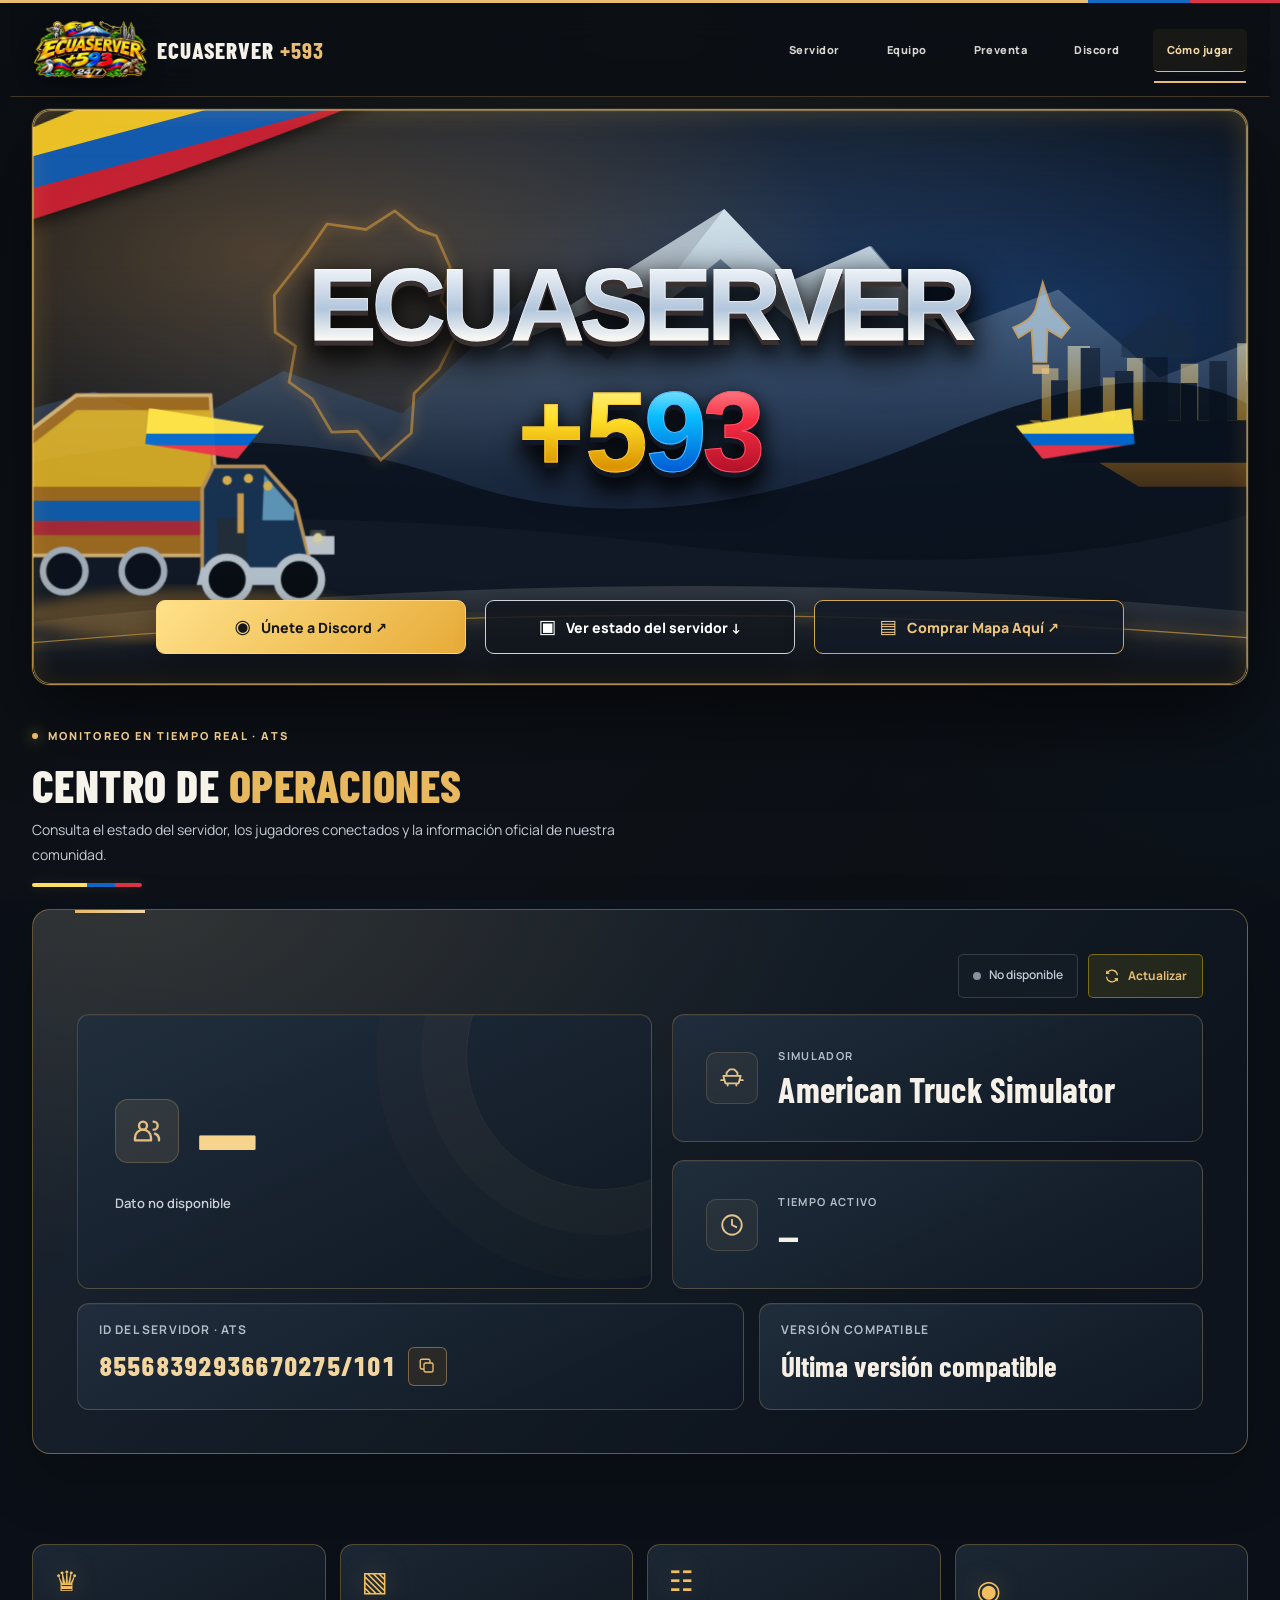
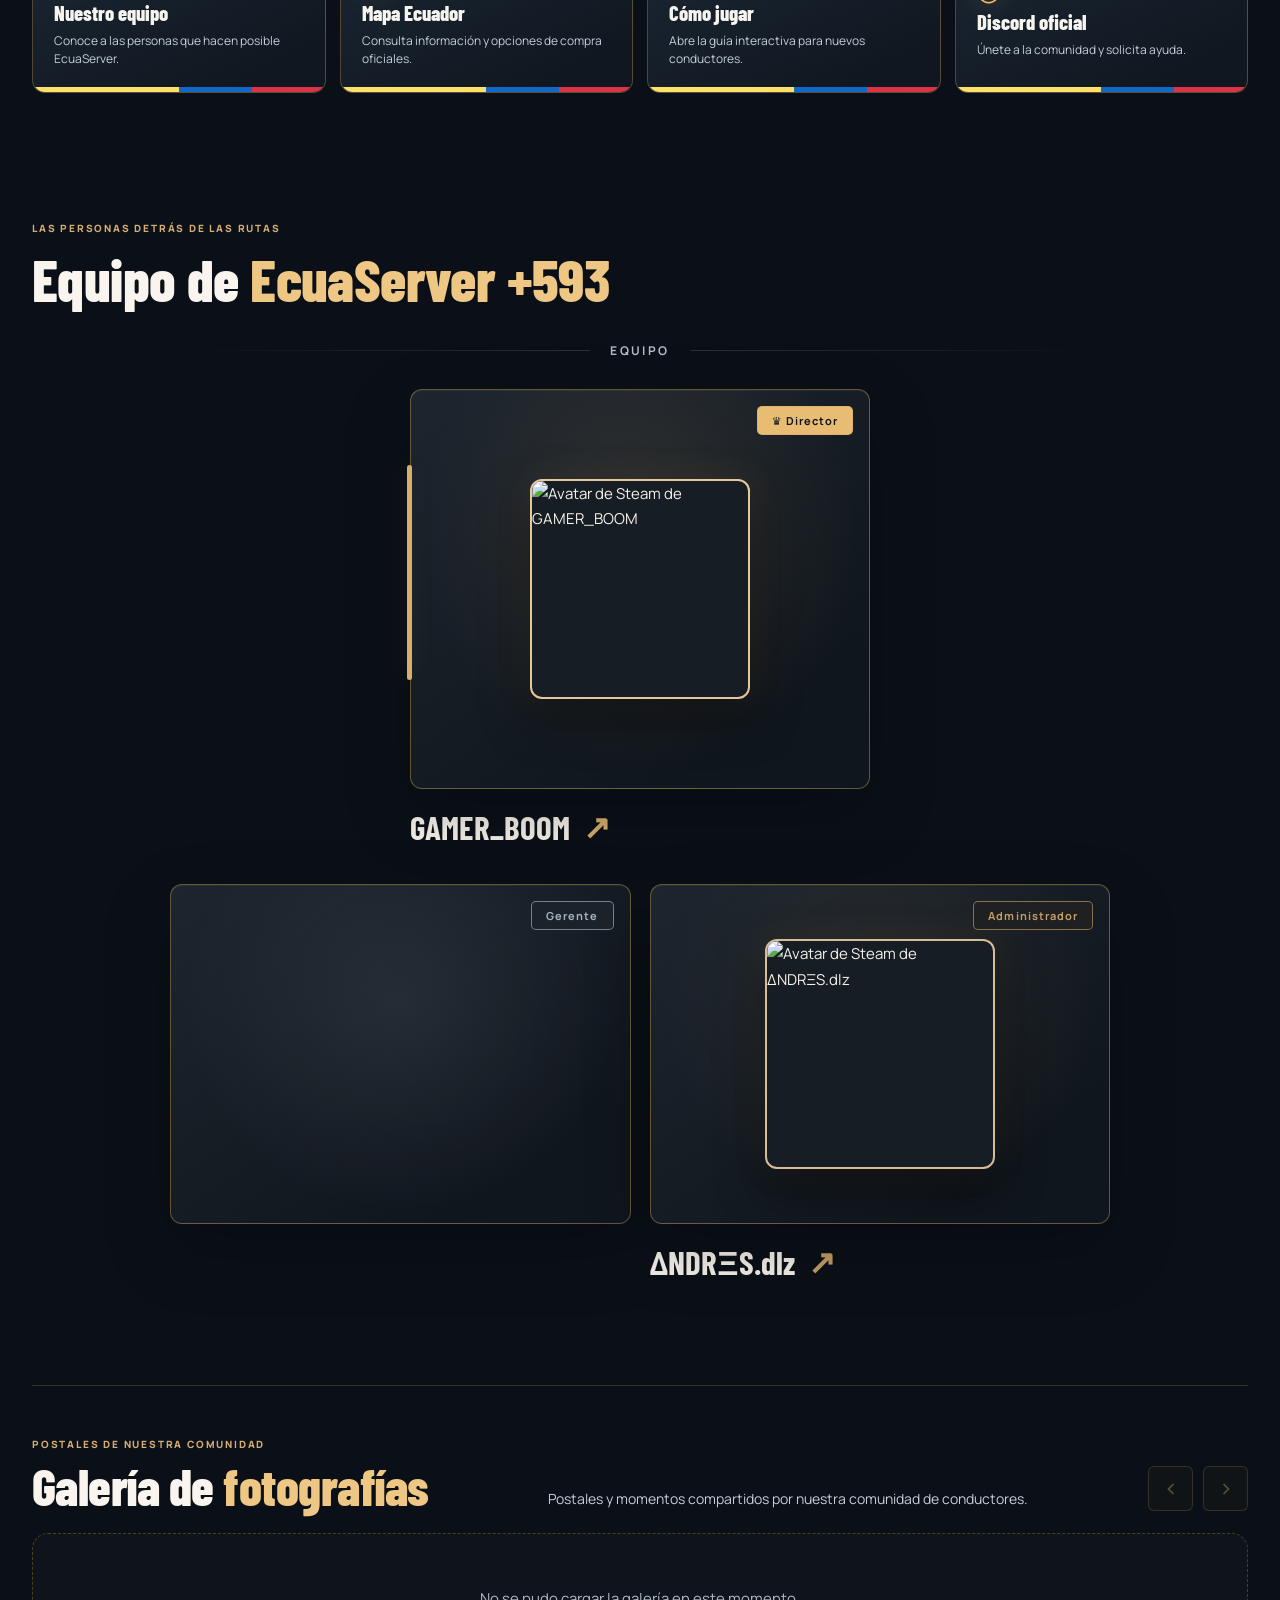
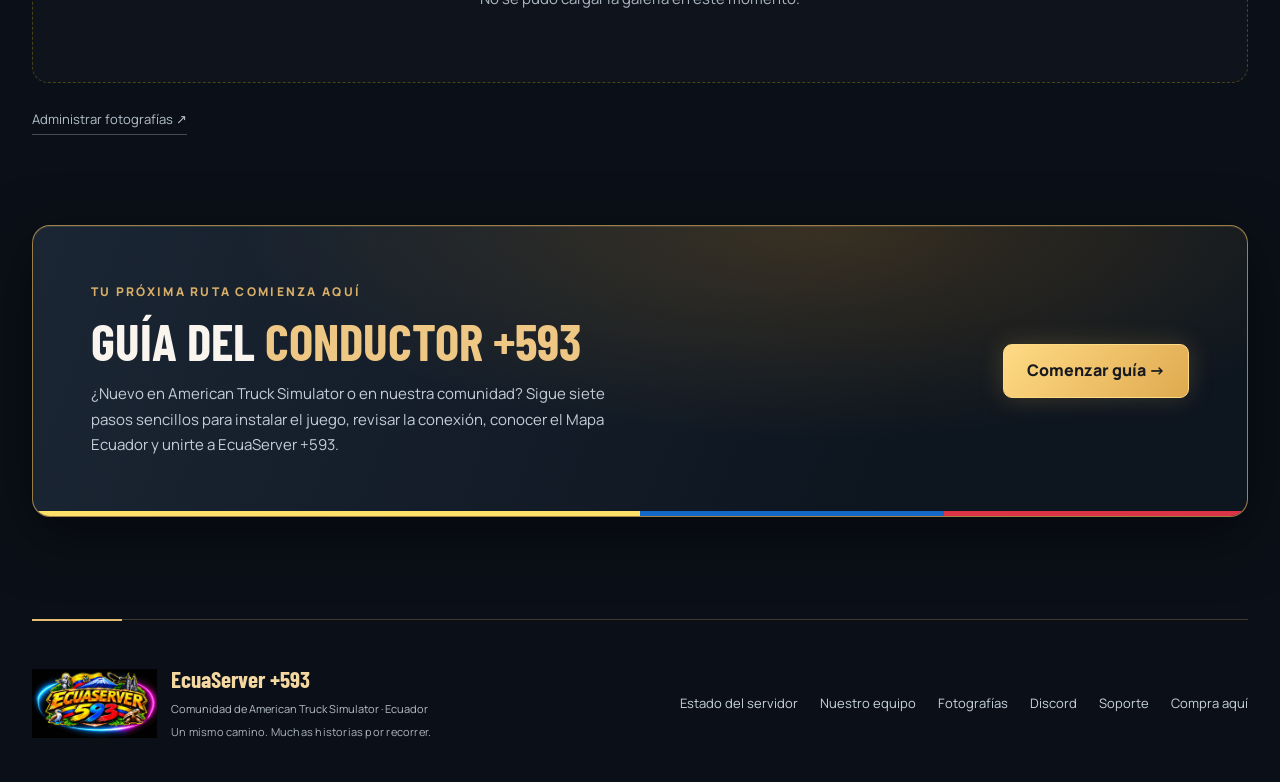
==== commit 6970fbfb: "seo: improve Ecuador community Discord Open Graph and Twitter preview metadata" ====
--- a/index.html
+++ b/index.html
@@ -3,8 +3,8 @@
 <head>
   <meta charset="utf-8">
   <meta name="viewport" content="width=device-width, initial-scale=1">
-  <meta name="theme-color" content="#0b0f14">
-  <meta name="description" content="EcuaServer +593. Una pequeña comunidad del juego American Truck Simulator para jugar mutuamente y recorrer las vias de todo el Ecuador.">
+  <meta name="theme-color" content="#E8B85E">
+  <meta name="description" content="Comunidad ecuatoriana de American Truck Simulator. Únete a Discord, consulta el servidor y descubre el Mapa Ecuador.">
   <meta name="robots" content="index, follow, max-image-preview:large">
   <meta name="color-scheme" content="dark">
   <script type="application/ld+json">
@@ -15,16 +15,19 @@
   <meta property="og:type" content="website">
   <meta property="og:locale" content="es_EC">
   <meta property="og:site_name" content="EcuaServer +593">
-  <meta property="og:title" content="EcuaServer +593 | American Truck Simulator">
-  <meta property="og:description" content="Comunidad ecuatoriana de American Truck Simulator. Recorremos juntos las vías del Ecuador.">
+  <meta property="og:title" content="EcuaServer +593 | American Truck Simulator Ecuador">
+  <meta property="og:description" content="🇪🇨 Comunidad ecuatoriana de American Truck Simulator. Únete a Discord, consulta el estado del servidor, descubre el Mapa Ecuador y comparte tus rutas con nosotros.">
   <meta property="og:url" content="https://www.ecuaserver.xyz/">
   <meta property="og:image" content="https://www.ecuaserver.xyz/assets/brand/social-card.jpg">
+  <meta property="og:image:type" content="image/jpeg">
+  <meta property="og:image:width" content="1200">
+  <meta property="og:image:height" content="630">
   <meta property="og:image:alt" content="EcuaServer +593, comunidad ecuatoriana de American Truck Simulator">
   <meta name="twitter:card" content="summary_large_image">
-  <meta name="twitter:title" content="EcuaServer +593">
-  <meta name="twitter:description" content="Comunidad ecuatoriana de American Truck Simulator">
+  <meta name="twitter:title" content="EcuaServer +593 | American Truck Simulator Ecuador">
+  <meta name="twitter:description" content="Comunidad ecuatoriana de American Truck Simulator. Discord, servidor, Mapa Ecuador y rutas compartidas.">
   <meta name="twitter:image" content="https://www.ecuaserver.xyz/assets/brand/social-card.jpg">
-  <title>EcuaServer +593</title>
+  <title>EcuaServer +593 | American Truck Simulator Ecuador</title>
   <link rel="stylesheet" href="/guide.css">
 
   <link rel="preconnect" href="https://fonts.googleapis.com">
--- a/visual-v2.css
+++ b/visual-v2.css
@@ -297,3 +297,22 @@
   }
   .visual-v2 .v2-quicklink,.visual-v2 .v2-operations-heading{opacity:1!important;transform:none!important}
 }
+
+/* Interactive parity for button-based guide quicklink */
+.visual-v2 button.v2-quicklink{
+  appearance:none;
+  -webkit-appearance:none;
+  cursor:pointer;
+  text-align:left;
+  width:100%;
+  font:inherit;
+  color:#f6f4ef;
+}
+.visual-v2 button.v2-quicklink strong{display:block}
+.visual-v2 .v2-quicklink:focus-visible{outline:3px solid #ffda85;outline-offset:4px}
+.visual-v2 .server-status-pill[data-state="online"]{color:#b9f5d0}
+@media(max-width:700px){
+ .visual-v2 .gallery-control,.visual-v2 .guide-open-button,.visual-v2 .v2-quicklink{min-height:44px}
+ .visual-v2 .server-status-modern-grid{min-width:0}
+ .visual-v2 .server-identity-bar{min-width:0}
+}
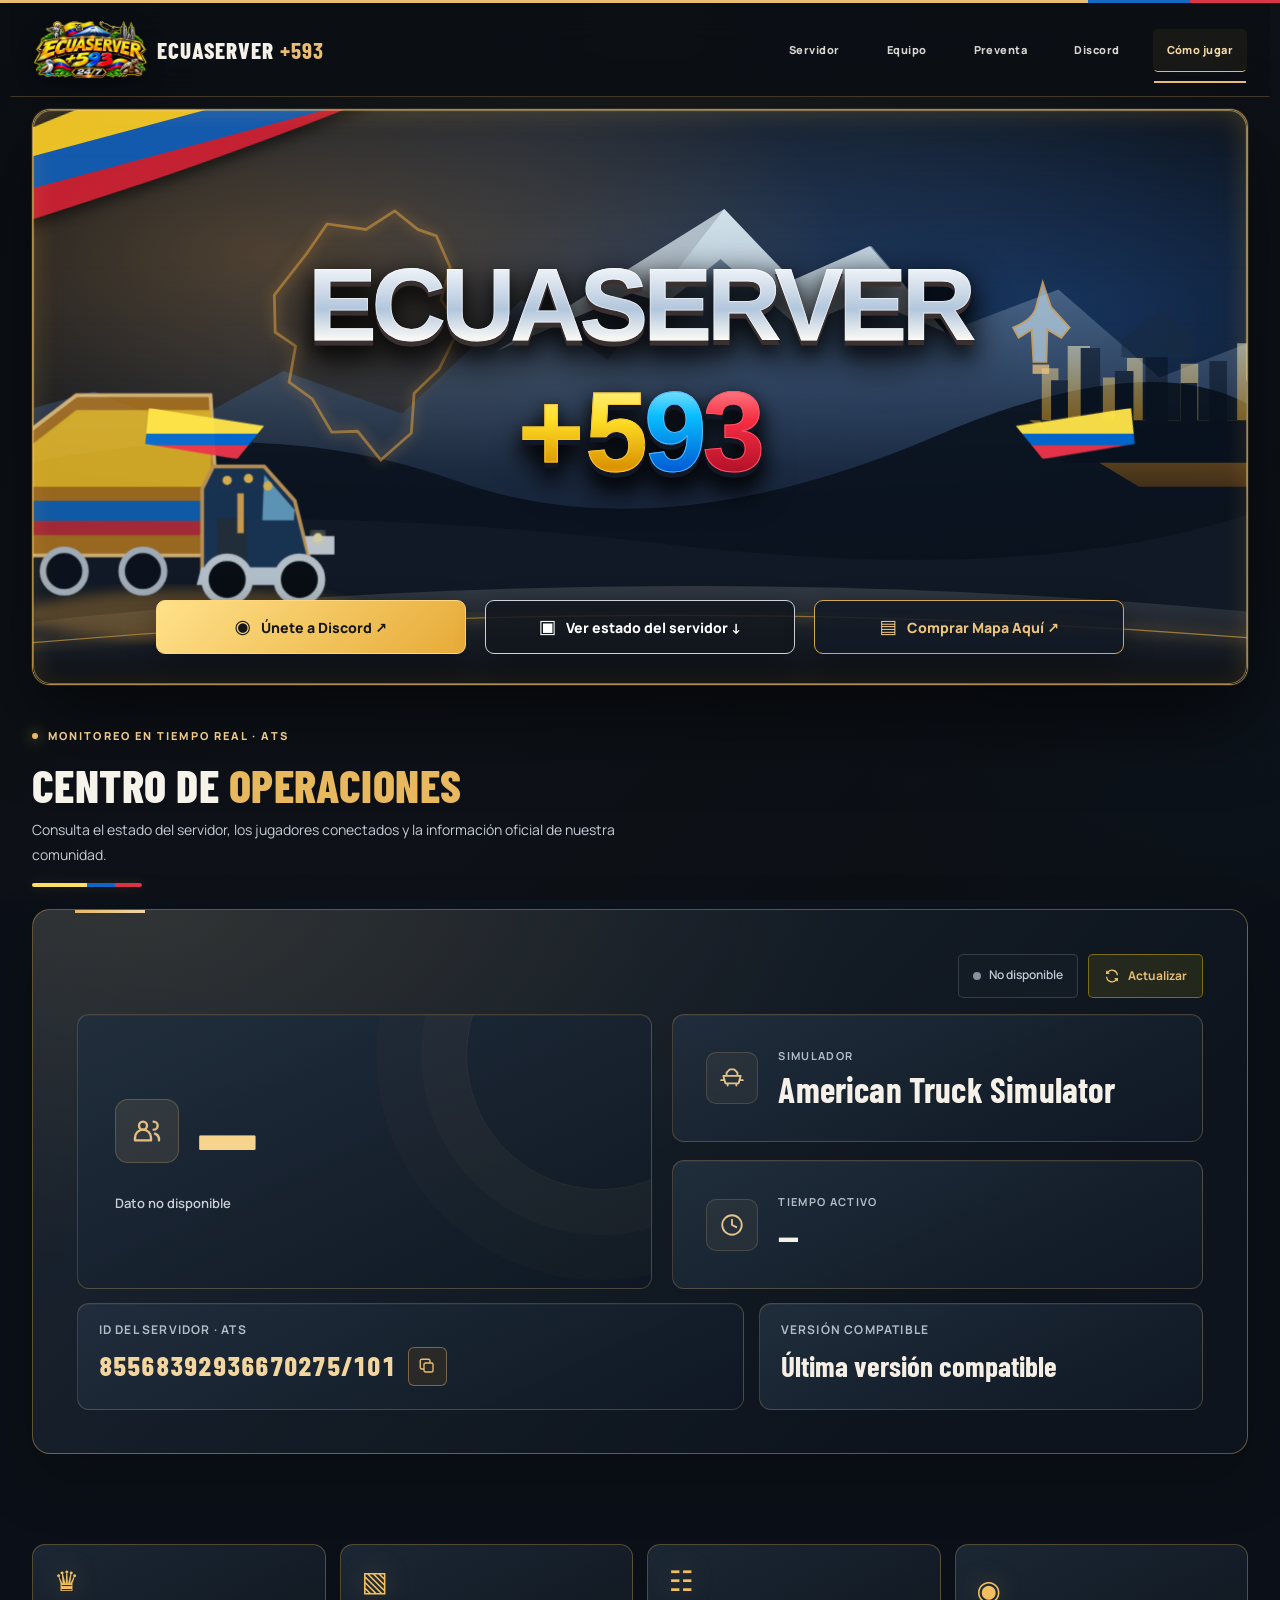
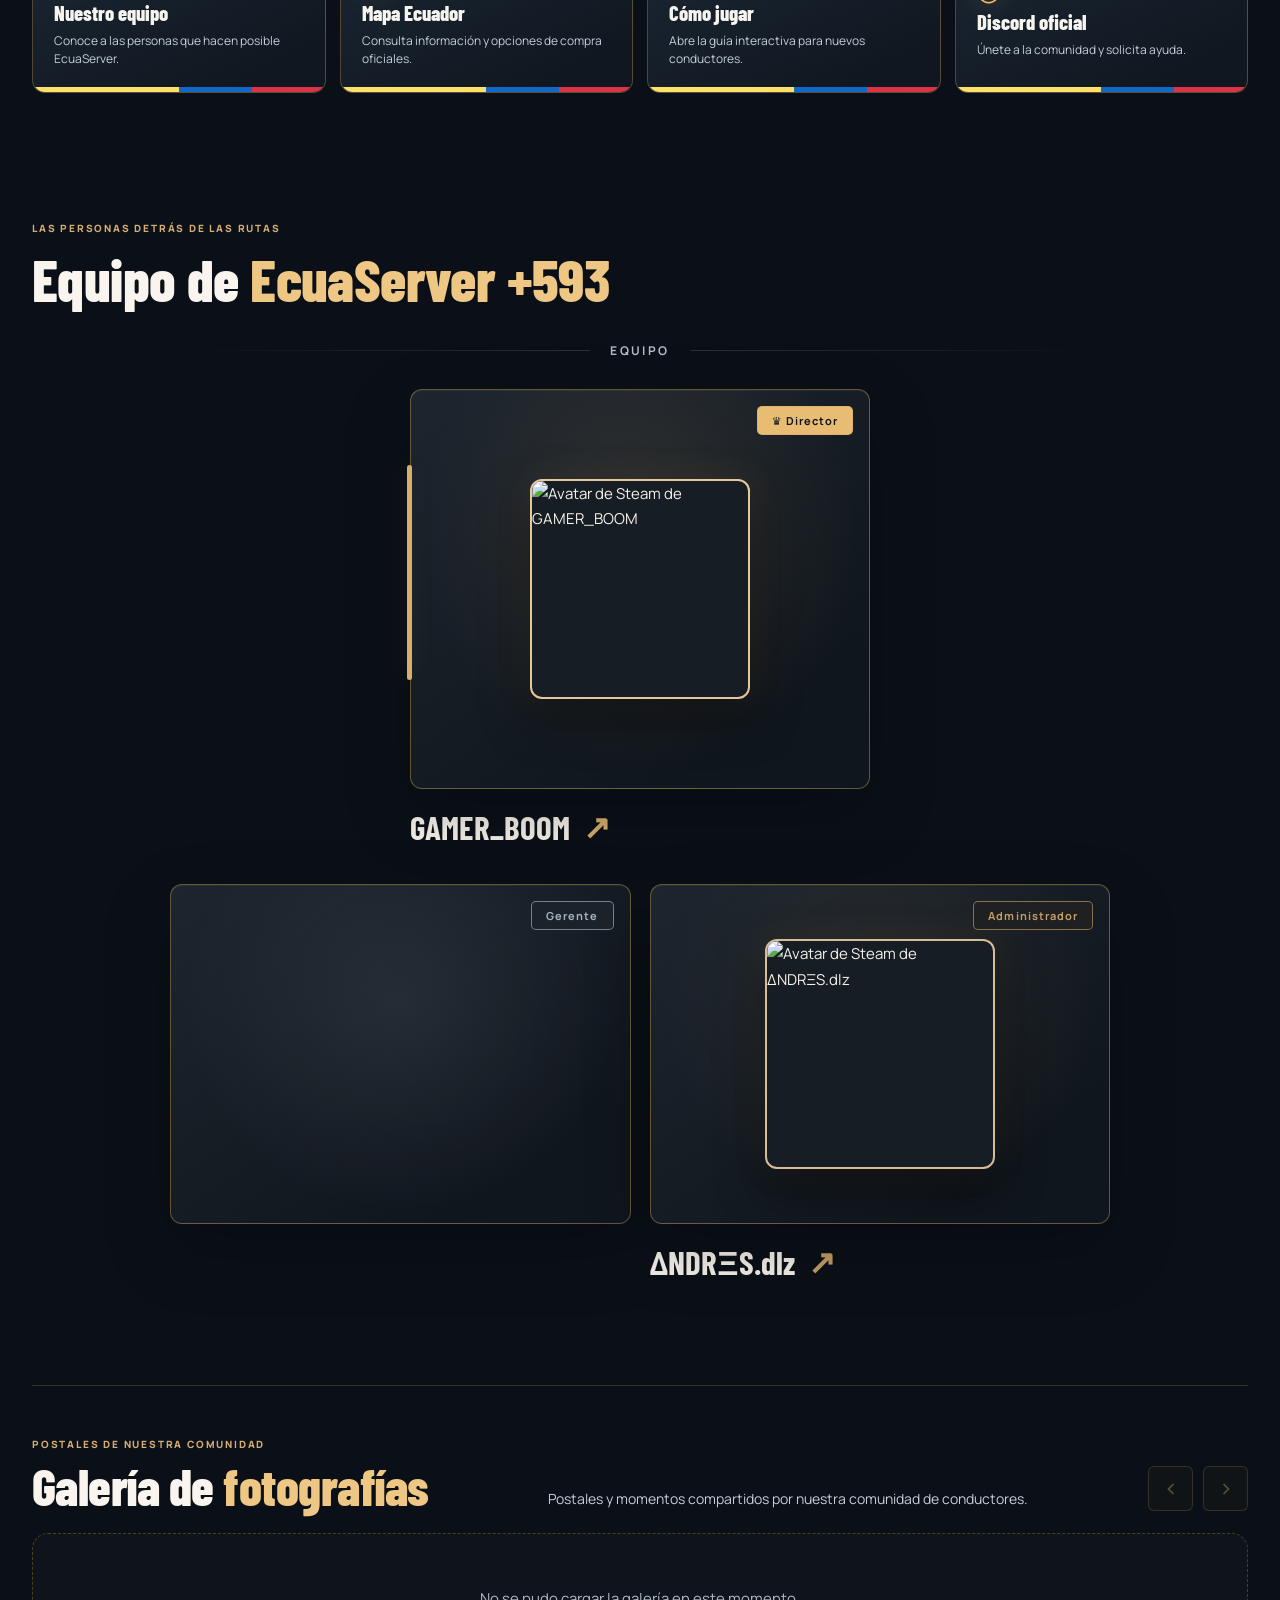
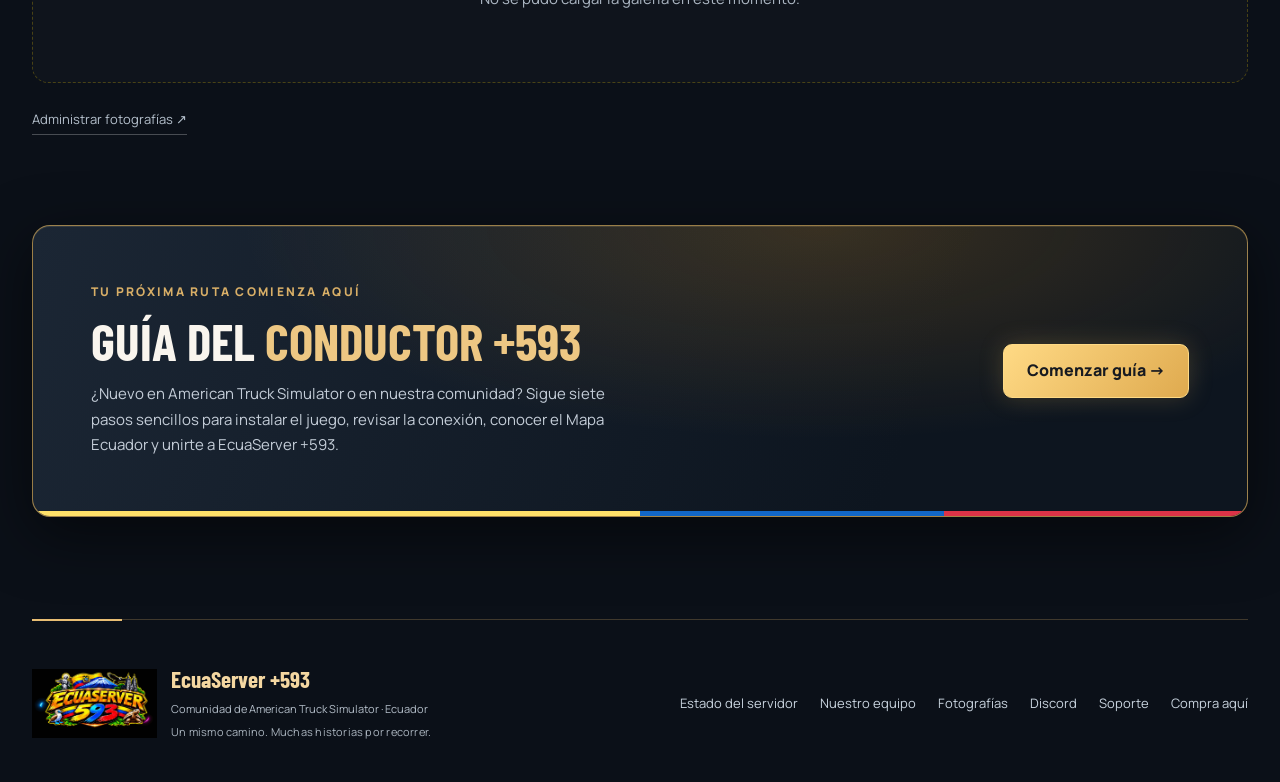
==== commit b868f251: "seo: remove image from Discord and social link preview" ====
--- a/index.html
+++ b/index.html
@@ -18,15 +18,9 @@
   <meta property="og:title" content="EcuaServer +593 | American Truck Simulator Ecuador">
   <meta property="og:description" content="🇪🇨 Comunidad ecuatoriana de American Truck Simulator. Únete a Discord, consulta el estado del servidor, descubre el Mapa Ecuador y comparte tus rutas con nosotros.">
   <meta property="og:url" content="https://www.ecuaserver.xyz/">
-  <meta property="og:image" content="https://www.ecuaserver.xyz/assets/brand/social-card.jpg">
-  <meta property="og:image:type" content="image/jpeg">
-  <meta property="og:image:width" content="1200">
-  <meta property="og:image:height" content="630">
-  <meta property="og:image:alt" content="EcuaServer +593, comunidad ecuatoriana de American Truck Simulator">
-  <meta name="twitter:card" content="summary_large_image">
+  <meta name="twitter:card" content="summary">
   <meta name="twitter:title" content="EcuaServer +593 | American Truck Simulator Ecuador">
   <meta name="twitter:description" content="Comunidad ecuatoriana de American Truck Simulator. Discord, servidor, Mapa Ecuador y rutas compartidas.">
-  <meta name="twitter:image" content="https://www.ecuaserver.xyz/assets/brand/social-card.jpg">
   <title>EcuaServer +593 | American Truck Simulator Ecuador</title>
   <link rel="stylesheet" href="/guide.css">
 
